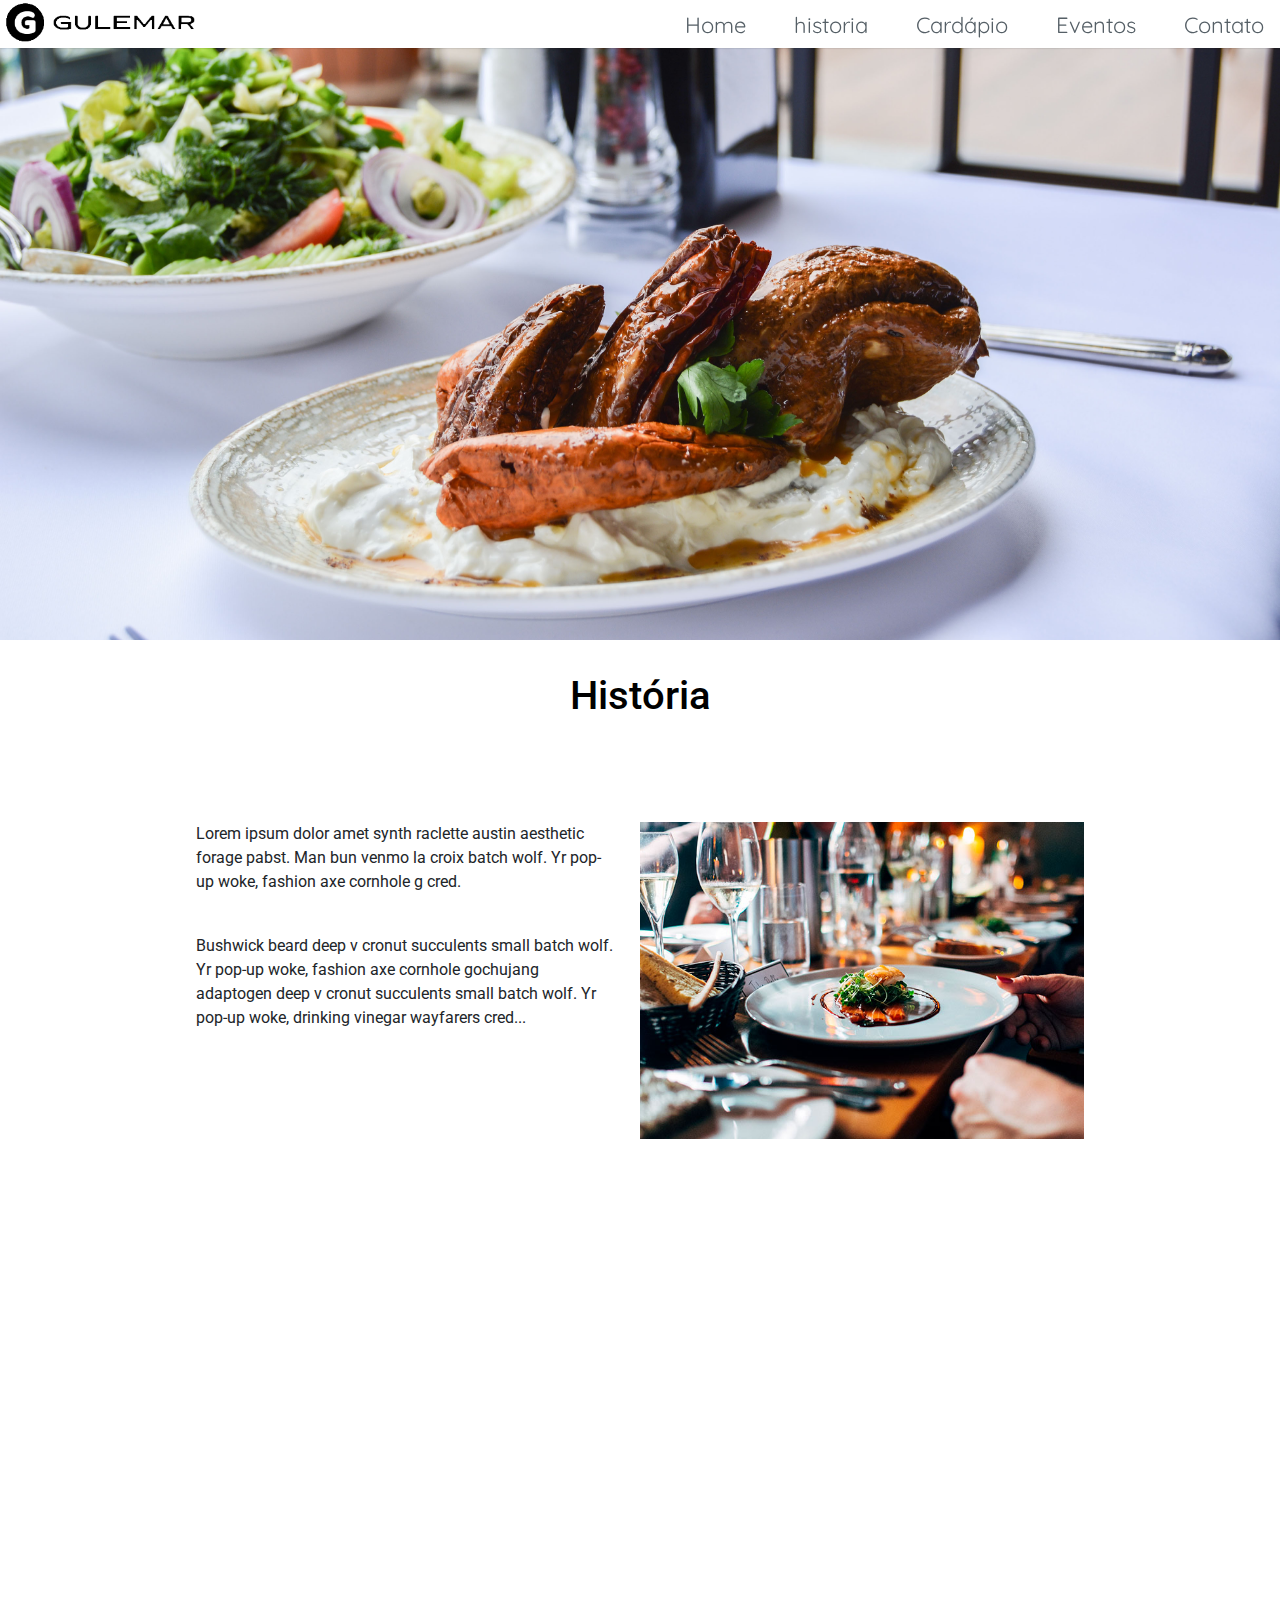
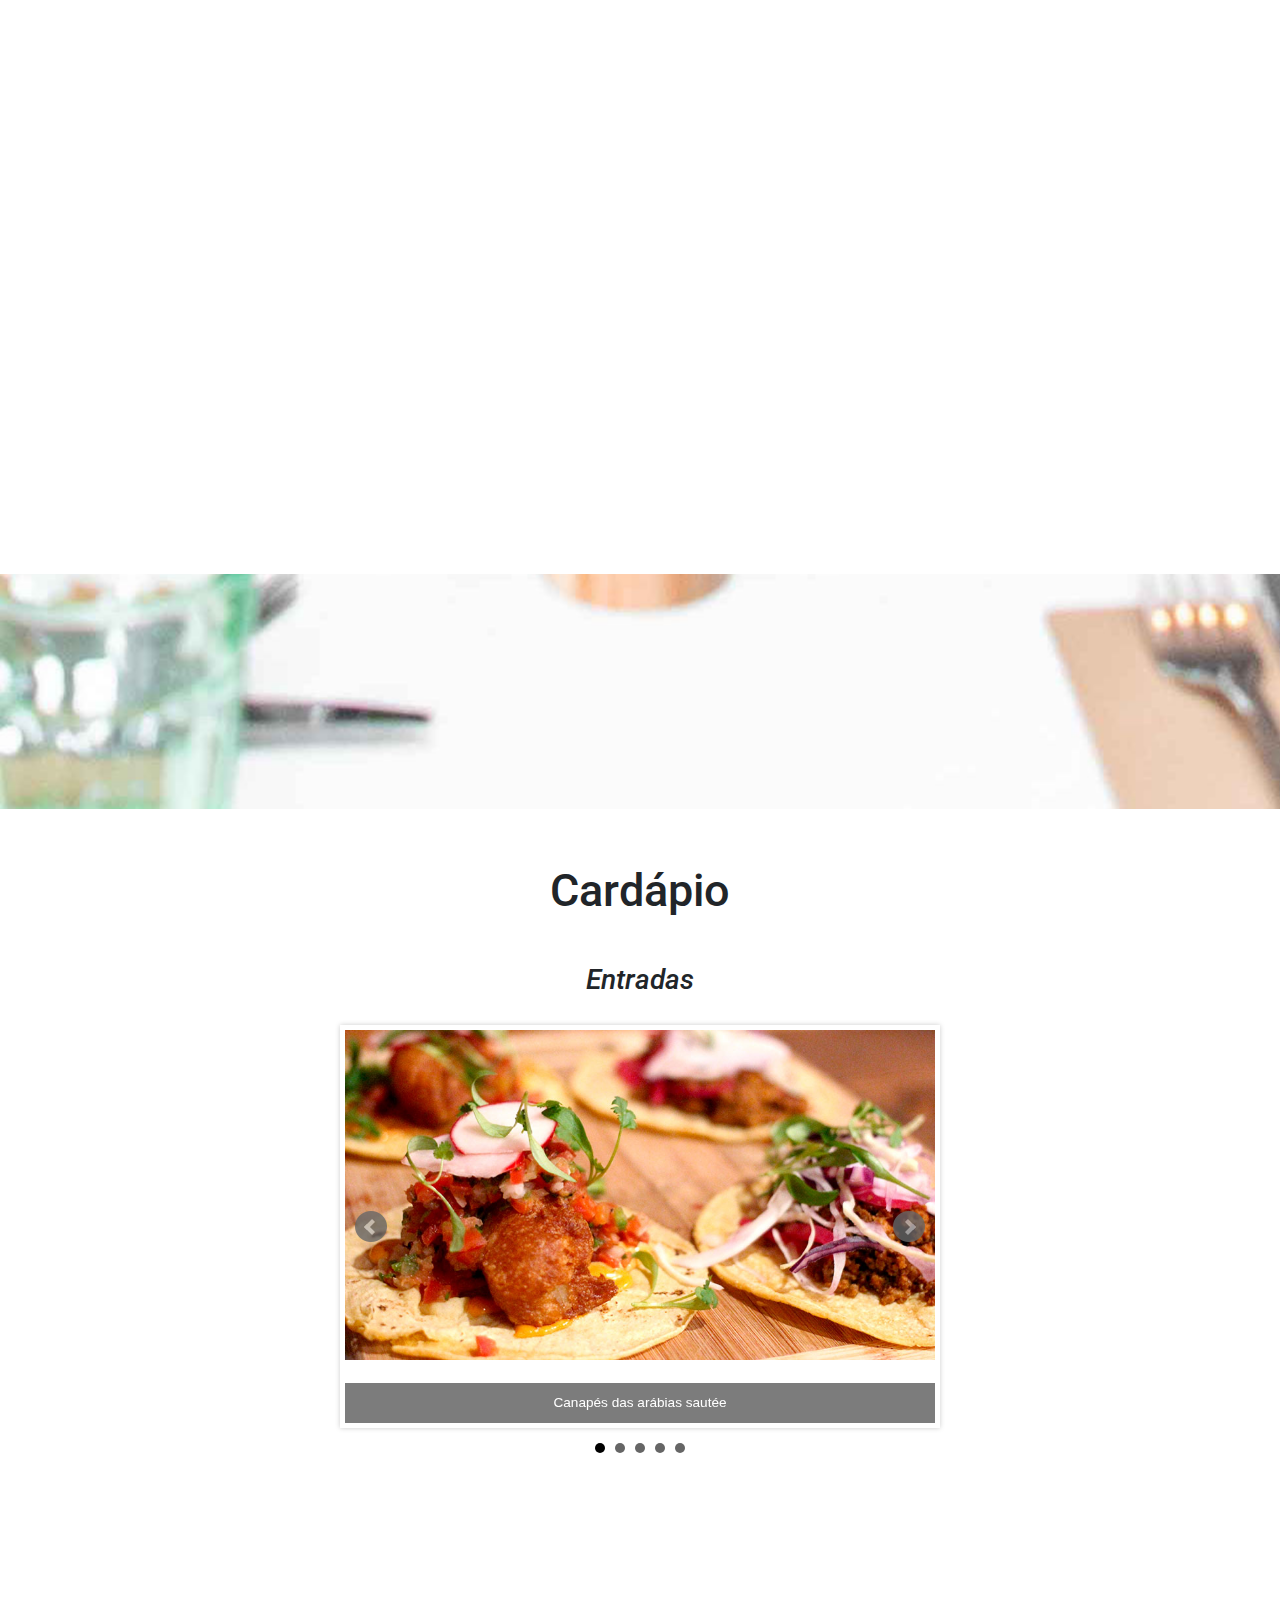
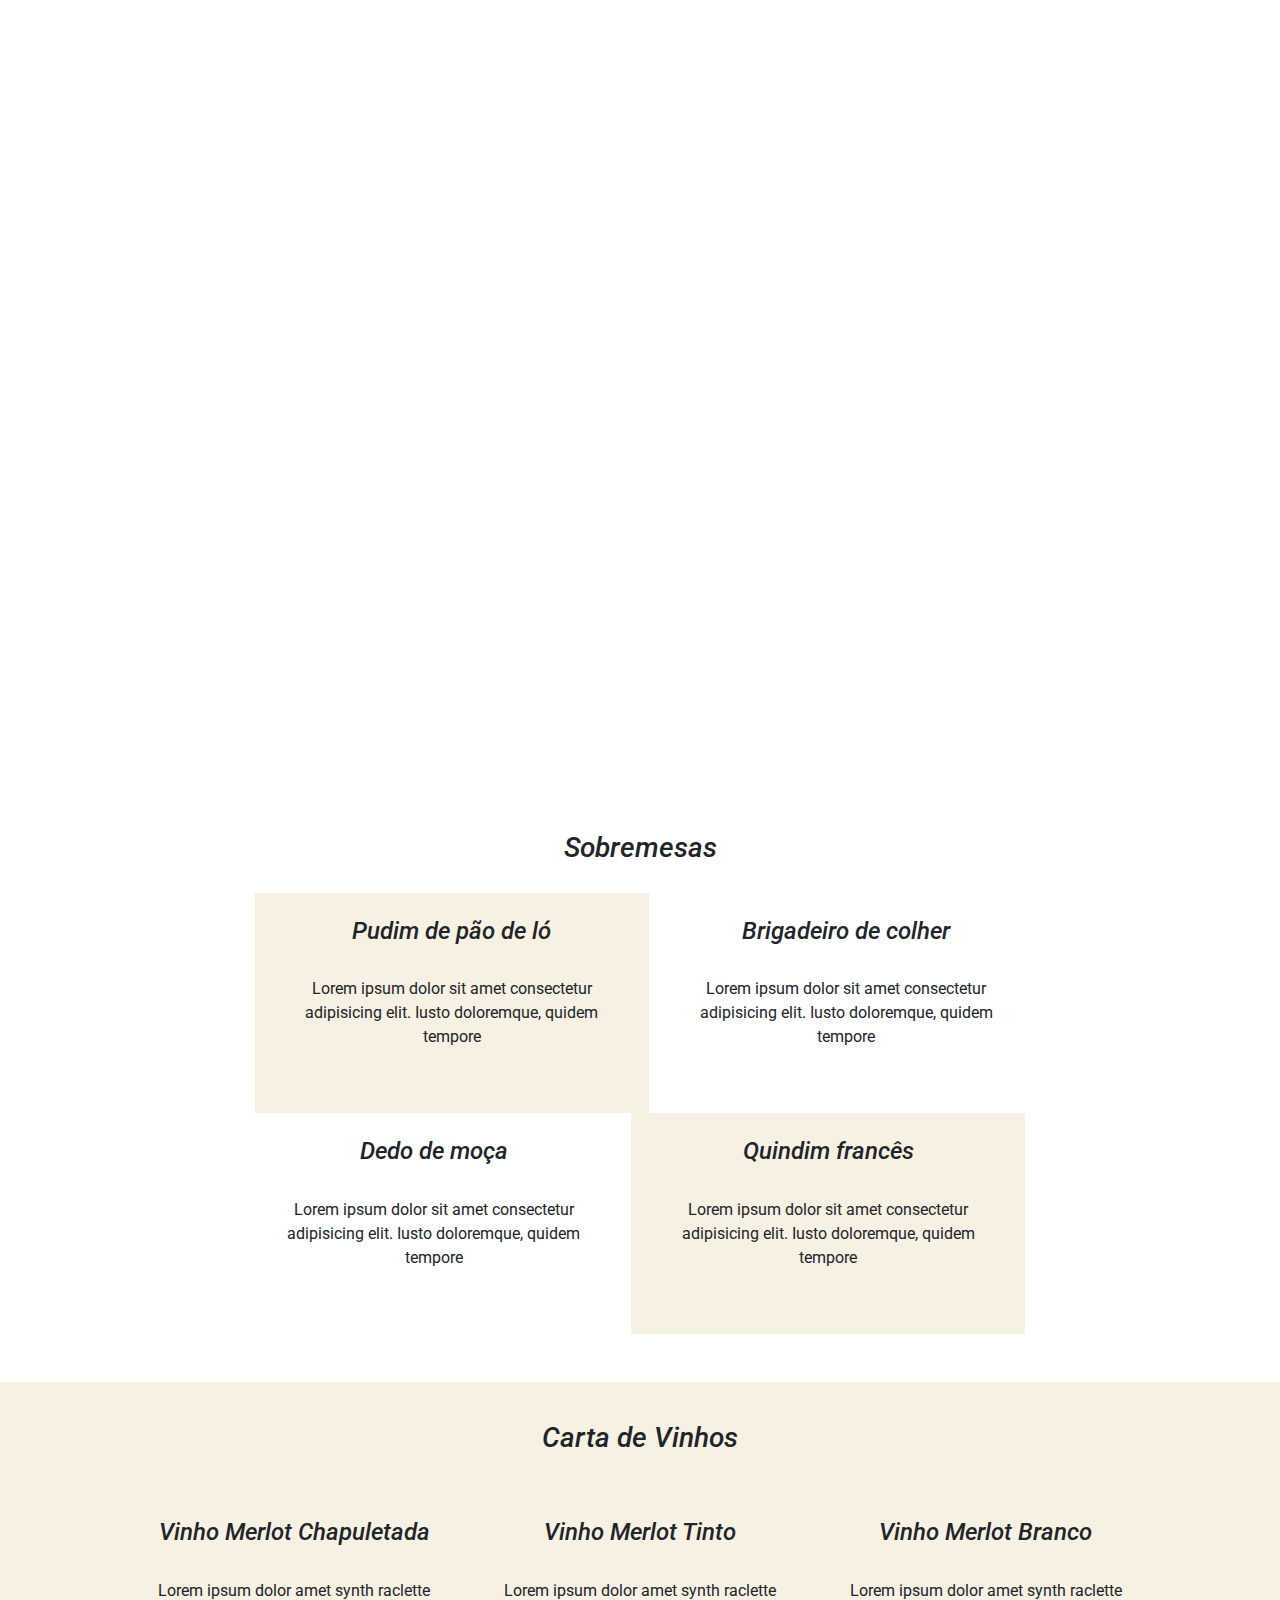
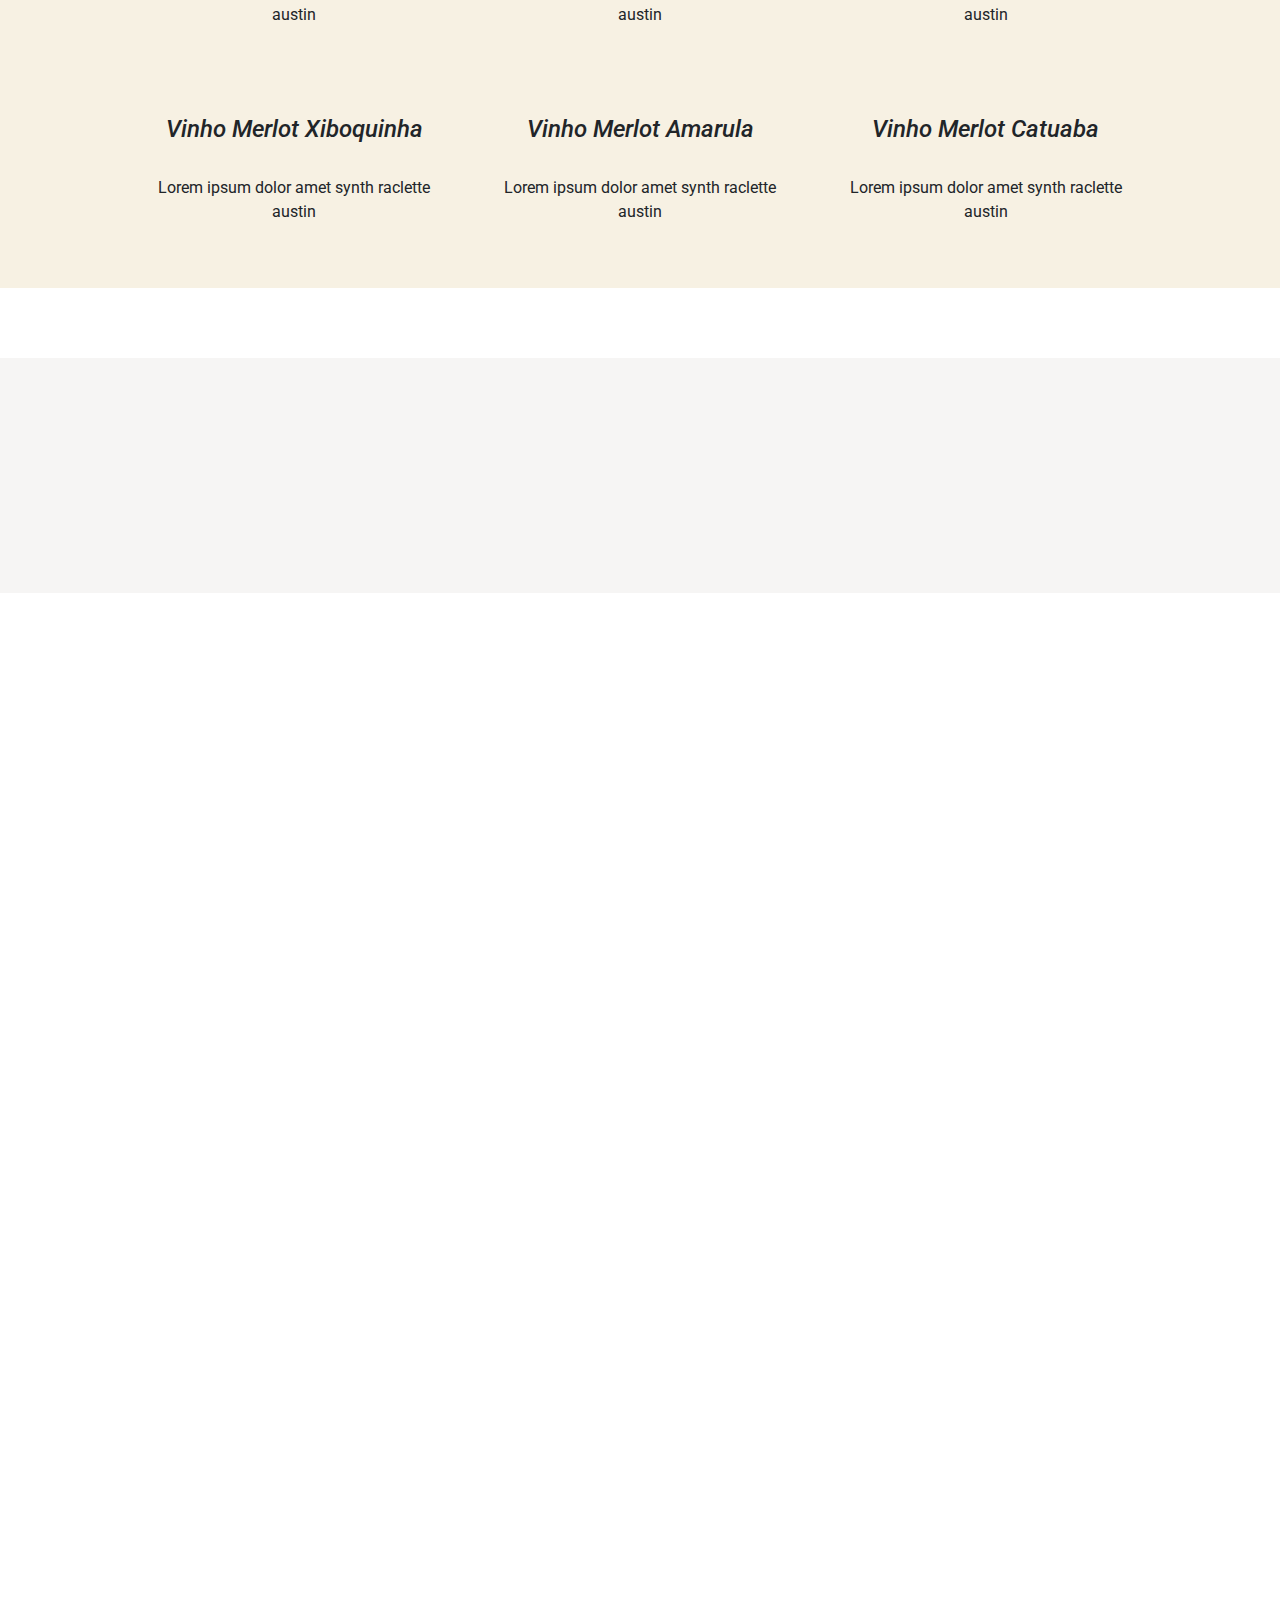
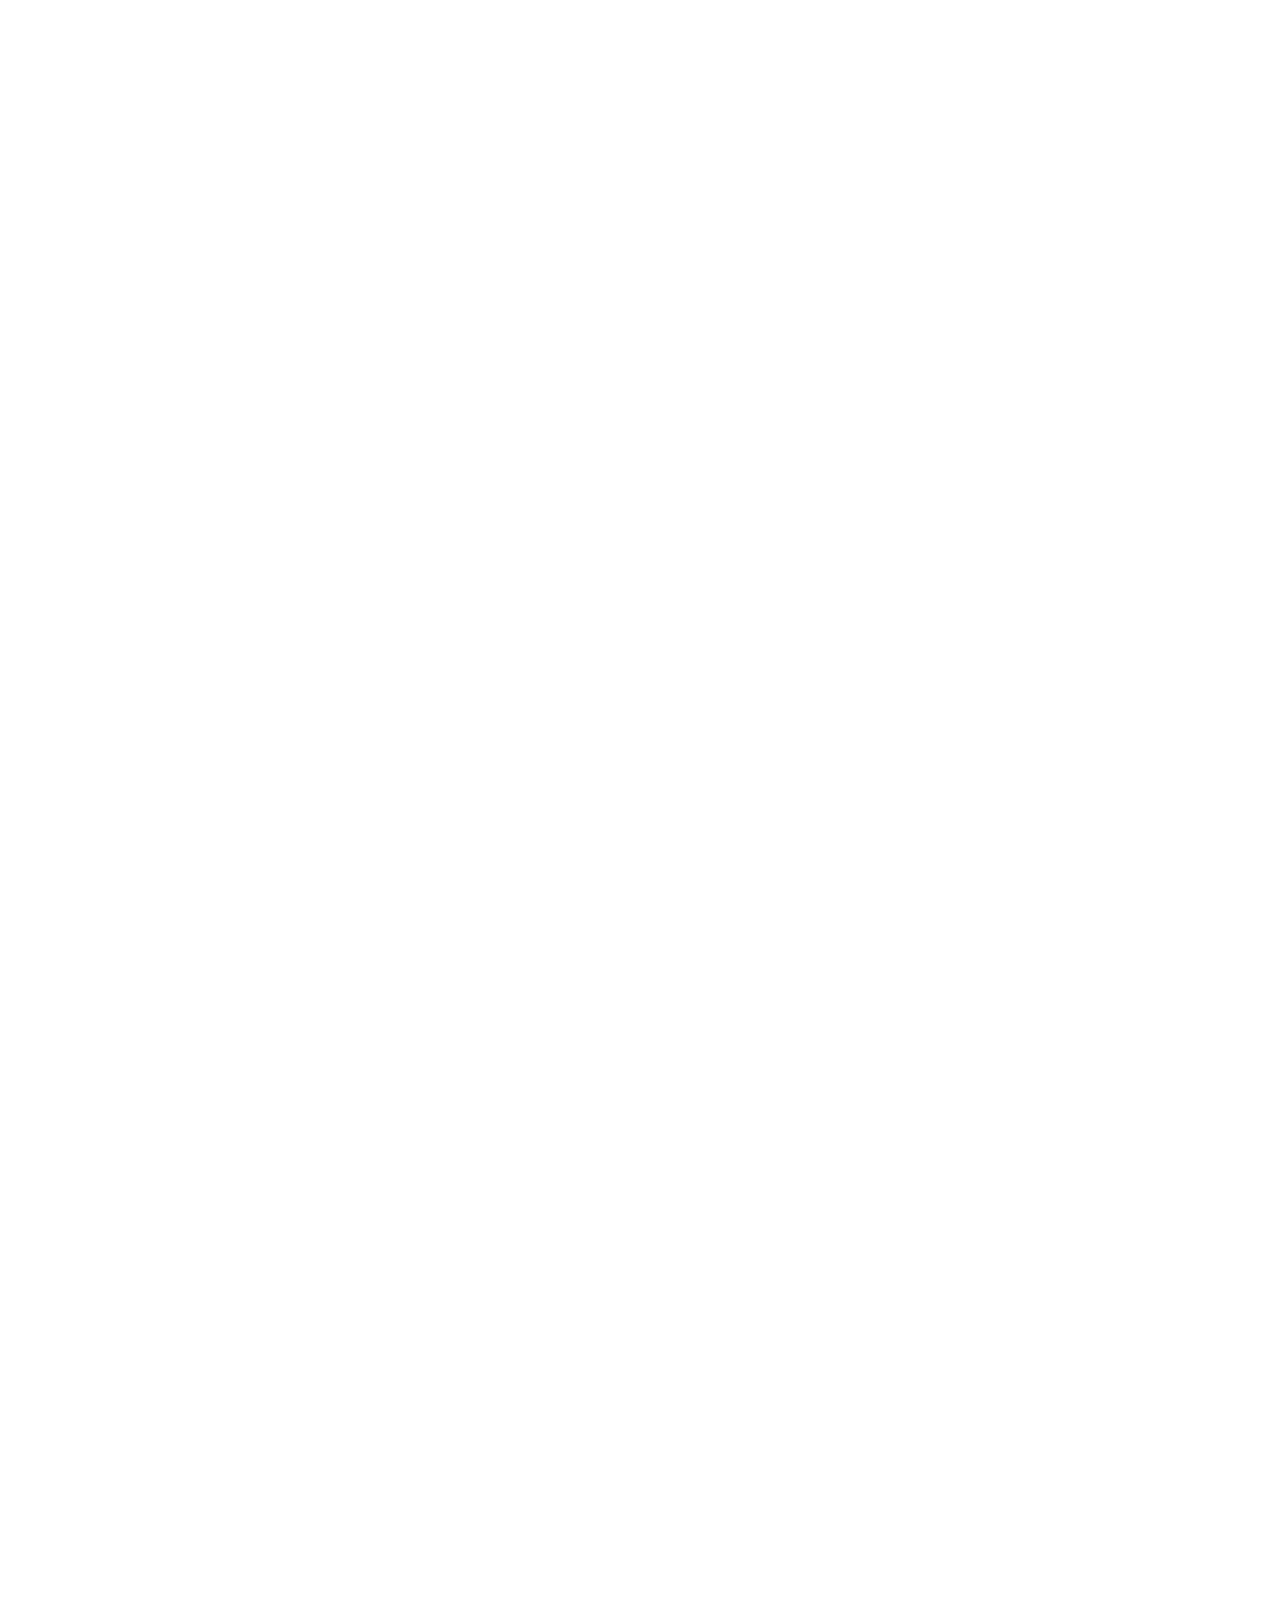
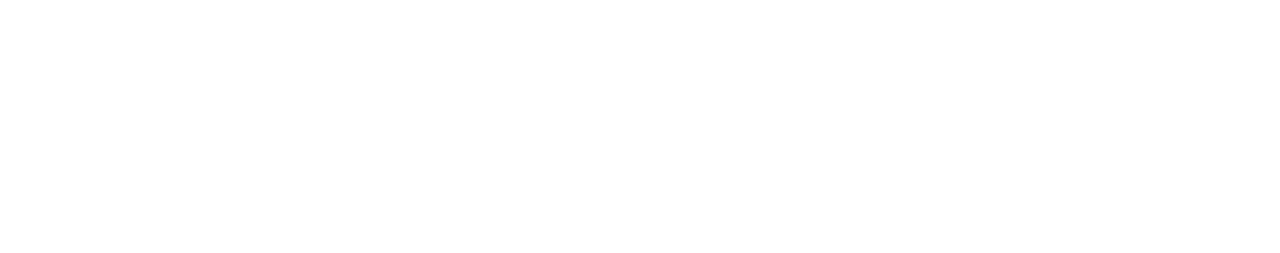
==== index.html @ 227ee478 "arrumando desgner no site" ====
<html lang="pt-BR">

        <title>Gulemar</title> 
        <meta charset="utf-8">
        <meta name="viewport" content="width=device-width, initial-scale=1.0">
        <meta name="keywords" charset="Restaurante,">
        <meta name="description" charset="Gulemar ">
        <meta name="author" charset="Restaurante">
		
		<link href="css/estilo.css" rel="stylesheet" type="text/css">
        <link href="css/style.css" rel="stylesheet" type="text/css">
        <link rel="stylesheet" href="css/cardapio.css">
        <link rel="stylesheet" href="css/animate.css">
        <link rel="stylesheet" href="css/responsivo.css">
        <link rel="stylesheet" href="css/historia.css">
        <link rel="stylesheet" href="css/eventos">

	
		 <!-- CSS -->
        <link rel="stylesheet" href="https://fonts.googleapis.com/css?family=Open+Sans:300,300i,400,600">
		<link rel="stylesheet" href="https://maxcdn.bootstrapcdn.com/bootstrap/4.0.0/css/bootstrap.min.css" integrity="sha384-Gn5384xqQ1aoWXA+058RXPxPg6fy4IWvTNh0E263XmFcJlSAwiGgFAW/dAiS6JXm" crossorigin="anonymous">
        <link rel="stylesheet" href="https://use.fontawesome.com/releases/v5.0.6/css/all.css">
		
		<link rel="stylesheet" href="https://cdnjs.cloudflare.com/ajax/libs/font-awesome/4.7.0/css/font-awesome.min.css">
		<link href="https://fonts.googleapis.com/css?family=Merienda" rel="stylesheet">
		
		<link rel="stylesheet" href="https://fonts.googleapis.com/css?family=Open+Sans:300,300i,400,600">
		<link rel="stylesheet" href="https://maxcdn.bootstrapcdn.com/bootstrap/4.0.0/css/bootstrap.min.css" integrity="sha384-Gn5384xqQ1aoWXA+058RXPxPg6fy4IWvTNh0E263XmFcJlSAwiGgFAW/dAiS6JXm" crossorigin="anonymous">
        <link rel="stylesheet" href="https://use.fontawesome.com/releases/v5.0.6/css/all.css">
        <link href="https://fonts.googleapis.com/css?family=Dancing+Script" rel="stylesheet">
        <link href="https://fonts.googleapis.com/css?family=Damion" rel="stylesheet">
    	
         <!-- Header -->
      <header id="header" class="skel-layers-fixed">
        <div class="logo">
            <img src="img/logo.png" alt="logo">
       </div>
            <nav id="nav">
                <ul>
                    <li><a href="#banner">Home</a></li>
                    <li><a href="#historia">historia</a></li>
                    <li><a href="#cardapio">Cardápio</a></li>
                    <li><a href="#eventos">Eventos</a></li>
                    <li><a href="#contato">Contato</a></li>
                </ul>
            </nav>
       </header>

     <body>
        <section class="banner-principal">
        </section>
        <div class="titulos wow slideInDown">
            <h1>História</h1>
         </div>

           <section class="historia container">
            <div class="historia-tudo wow slideInLeft" data-wow-duration="2s">
                <div class="historia-tudo-p">
                    <p>Lorem ipsum dolor amet synth raclette austin aesthetic forage pabst. Man bun venmo la croix  batch wolf. Yr pop-up woke, fashion axe cornhole g cred.</p>
                    <p>Bushwick beard deep v cronut succulents small batch wolf. Yr pop-up woke, fashion axe cornhole gochujang adaptogen  deep v cronut succulents small batch wolf. Yr pop-up woke, drinking vinegar wayfarers cred...</p>
                </div>
                <div class="historia-tudo-img">
                    <img src="img/historia1.jpg" alt="um dos deliciosos pratos servidos cuidadosamente por nosso staff" title="um dos pratos carro-chefe do restaurante: salmão flambado vietnamina">
                </div>       
            </div>

            <div class="historia-tudo-p-longo wow slideInLeft" data-wow-duration="2s">
                    <p>Lorem ipsum dolor amet synth raclette austin aesthetic forage pabst. Man bun venmo la croix heirloom helvetica, swag drinking vinegar waistcoat. Deep v fanny pack listicle etsy. prism slowfies  cornhole gochujang adaptogen gluten-free drinking vinegar wayfarers cred...</p>
            </div>

            <div class="historia-mais">
                <div class="historia-mais-img wow slideInRight" data-wow-duration="4s">
                    <img src="img/historia2.jpg" alt="mãos habilidosas do nosso staff da cozinha preparando um dos nossos deliciosos pratos" title="Como é feito o preparo cuidadoso e minucioso dos nososs pratos"> 
                </div>
                <div class="historia-mais-p wow slideInRight" data-wow-duration="4s">
                    <p>Lorem ipsum dolor amet synth raclette austin aesthetic forage pabst. Man bun venmo la croix beard deep v cronut succulents small batch wolf.</p>
                    <p>Yr pop-up woke, fashion axe cornhole gochujang adaptogen  deep v cronut succulents small batch  drinking vinegar wayfarers cred.</p>
                </div>
                <div class="historia-tudo-p-longo wow slideInRight" data-wow-duration="4s">
                        <p>Lorem ipsum dolor amet synth raclette austin aesthetic forage pabst. Man bun venmo la croix  fashion axe cornhole gochujang adaptogen gluten-free drinking vinegar wayfarers cred...</p>
                </div>
            </div>

        </section>

                <section class="fundo"></section>   

                 <!-- responsive infinite slider -->
        <link rel="stylesheet" href="css/jquery.bxslider.css">
        <script src="https://ajax.googleapis.com/ajax/libs/jquery/3.1.1/jquery.min.js"></script>
        <script src="js/jquery.bxslider.js"></script>
        <script>
            $(function(){
            $('.bxslider').bxSlider({
                mode: 'fade',
                captions: true,
                slideWidth: 600
            });
            });

        </script> 

                <section class="entradas container" id="cardapio">
                    <h2>Cardápio</h2>
                    <h3>Entradas</h3>
                    <div class="bxslider">
                            <div><img src="img/entradas-1.jpg" title="Canapés das arábias sautée" alt="uma entrada denominada canapés das arábias sautée"></div>
                            <div><img src="img/entrada-2.jpg" title="Berinjelas gratinadas europeias" alt="uma entrada feita de berinjelas europeias gratinadas"></div>
                            <div><img src="img/entrada-3.jpg" title="Torradas tailandesas ao molho" alt="torradas tailandesas ao molho de alho"></div>
                            <div><img src="img/entrada-4.jpg" title="Trouxinhas crocantes de blanket de peru" alt="entrada de trouxinhas feitas de massa crocante com recheio de blanket de peru"></div>
                            <div><img src="img/entrada-5.jpg" title="Beterraba ao molho dorê" alt="beterrabas grelhadas ao molho dorê"></div>
                    </div>
                </section>
                 <!-- início da sessão de pratos principais -->
        <section class="pratos-principais wow slideInLeft" data-wow-duration="4s">
            <h3>Pratos Principais</h3>
            <div class="container">
                <div class="galeria">
                    <figure>
                        <img src="img/pratos-principais/cardapio-1.jpg" alt="prato delicioso 1">
                        <figcaption>Um prato delicioso 1</figcaption>
                    </figure>
                    <figure>
                            <img src="img/pratos-principais/cardapio-2.jpg" alt="prato delicioso 2">
                            <figcaption>Um prato delicioso 2</figcaption>
                    </figure>
                    <figure>
                            <img src="img/pratos-principais/cardapio-3.jpg" alt="prato delicioso 3">
                            <figcaption>Um prato delicioso 3</figcaption>
                    </figure>
                    <figure>
                            <img src="img/pratos-principais/cardapio-4.jpg" alt="prato delicioso 4">
                            <figcaption>Um prato delicioso 4</figcaption>
                    </figure>
                    <figure>
                            <img src="img/pratos-principais/cardapio-5.jpg" alt="prato delicioso 5">
                            <figcaption>Um prato delicioso 5</figcaption>
                    </figure>
                    <figure>
                            <img src="img/pratos-principais/cardapio-6.jpg" alt="prato delicioso 6">
                            <figcaption>Um prato delicioso 6</figcaption>
                    </figure>
            
                </div>
            </div>
        </section> <!-- fim do pratos principais-->

        <!-- início da seção de sobremesas -->
        <section class="sobremesas-geral">
            <h3>Sobremesas</h3>
            <div class="sobremesas">
                <article class="sobre-1" id="sobre1">
                    <h4>Pudim de pão de ló</h4>
                    <p>Lorem ipsum dolor sit amet consectetur adipisicing elit. Iusto doloremque, quidem tempore</p>
                </article>

                <article class="sobre-2">
                        <h4>Brigadeiro de colher</h4>
                        <p>Lorem ipsum dolor sit amet consectetur adipisicing elit. Iusto doloremque, quidem tempore</p>
                </article>

                <article class="sobre-3">
                        <h4>Dedo de moça</h4>
                        <p>Lorem ipsum dolor sit amet consectetur adipisicing elit. Iusto doloremque, quidem tempore</p>
                    </article>
                    
                <article class="sobre-4" id="sobre4">
                            <h4>Quindim francês</h4>
                            <p>Lorem ipsum dolor sit amet consectetur adipisicing elit. Iusto doloremque, quidem tempore</p>
                </article>
            </div>
        </section> <!-- fim da seção sobremesas-->

        <!--início da seção de carta de vinhos-->
        <section class="carta-vinhos">
            <h3>Carta de Vinhos</h3>
            <div class="vinhos-lista">
                <article class="vinho-item">
                    <h4>Vinho Merlot Chapuletada</h4>
                    <p>Lorem ipsum dolor amet synth raclette austin </p>
                </article>
                <article class="vinho-item">
                        <h4>Vinho Merlot Tinto</h4>
                        <p>Lorem ipsum dolor amet synth raclette austin </p>
                </article>
                <article class="vinho-item">
                        <h4>Vinho Merlot Branco</h4>
                        <p>Lorem ipsum dolor amet synth raclette austin </p>
                </article>
                <article class="vinho-item">
                        <h4>Vinho Merlot Xiboquinha</h4>
                        <p>Lorem ipsum dolor amet synth raclette austin </p>
                </article>
                <article class="vinho-item">
                        <h4>Vinho Merlot Amarula</h4>
                        <p>Lorem ipsum dolor amet synth raclette austin </p>
                </article>
                <article class="vinho-item">
                        <h4>Vinho Merlot Catuaba</h4>
                        <p>Lorem ipsum dolor amet synth raclette austin </p>
                </article>
            </div>

        </section><!--fim da seção de carta de vinhos-->

                 <section class="fundo1"></section> 

                                <!-- -----------------------início da sessão eventos------------------- -->
        <section class="eventos">
            <div class="container">
              <div class="eventos-um wow slideInLeft" data-wow-duration="2s">
                  <article class="art-1">
                          <img src="img/eventos-sociais.jpg" alt="uma mulher servindo a mesa e checando últimos preparativos de um evento social" title="eventos sociais">
                          <h3>Eventos sociais</h3>
                          <p>Lorem ipsum dolor sit amet consectetur adipisicing elit. Placeat rem culpa, a est voluptatem quasi officiis rerum fuga, odit, consequuntur ullam vitae expedita omnis! Minima eligendi magni praesentium totam error.</p>
                  </article>
                  <article class="art-2">
                          <img src="img/eventos-corporativos.jpg" alt="três colegas de trabalho fazendo uma reunião em torno de uma mesa de um evento corporativo" title="eventos corporativos">
                          <h3>Eventos corporativos</h3>
                          <p>Lorem ipsum dolor sit amet consectetur adipisicing elit. Placeat rem culpa, a est voluptatem quasi officiis rerum fuga, odit, consequuntur ullam vitae expedita omnis! Minima eligendi magni praesentium totam error.</p>
                  </article>
              </div>
  
              <div class="eventos-dois wow slideInRight" data-wow-duration="4s">
                <article>
                      <img src="img/eventos-casamento.jpg" alt="cerimonial de casamento em que duas pessoas estão juntas e de mãos dadas enquanto um fotógrafo registra o momento" title="cerimonial de casamento">
                      <h3>Casamentos</h3>
                      <p>Lorem ipsum dolor sit amet consectetur adipisicing elit. Placeat rem culpa, a est voluptatem quasi officiis rerum fuga, odit, consequuntur ullam vitae expedita omnis! Minima eligendi magni praesentium totam error.</p>
  
			<!-- Footer -->
			<footer id="footer">
				<div class="container">
					<div class="row double">
						<div class="6u">
							<div class="row collapse-at-2">
								<div class="6u">
								   <div class="col-md-4 col-lg-3 footer-about wow fadeInUp">
		        			       <img src="img/logo.png" style="width: 120px; margin-top: 50px;">		    	
	                                </div>
					 			</div>
								<div class="6u">
								     <h3>Contato</h3>
									<ul class="alt">
										<div class="col-md-4 col-lg-4 offset-lg-1 footer-contact wow fadeInDown">
		        		    
		                	<p><i class="fas fa-map-marker-alt"></i>Avenida Marechal Tito, 1500 - São Miguel Paulista, São Paulo - SP</p>
		                	<p><i class="fas fa-phone"></i> Telefone: (11) 2514-8577</p>
		                	<p><i class="fas fa-envelope"></i> E-mail: <a href="mailto:hello@domain.com">Gulemar@gmail.com.br</a></p>
	                        </div>
									</ul>
								</div>
							</div>
						</div>
						<div class="6u">
							<ul class="icons">
								<li><a href="#" class="icon fa-facebook"><span class="label">Facebook</span></a></li>
								<li><a href="#" class="icon fa-instagram"><span class="label">Instagram</span></a></li>
							</ul>
						</div>
					</div>
                    <section class="mapa">
                        <iframe src="https://www.google.com/maps/embed?pb=!1m18!1m12!1m3!1d3659.0243925608015!2d-46.    43416868544394!3d-23.495630884715588!2m3!1f0!2f0!3f0!3m2!1i1024!2i768!4f13.1!3m3!1m2!1s0x94ce63dda7be6fbf%3A0x3a392341a04dce5e!2sAvenida+Marechal+Tito%2C+1500+-+S%C3%A3o+Miguel+Paulista%2C+S%C3%A3o+Paulo+-+SP%2C+08010-090!5e0!3m2!1spt-BR!2sbr!4v1531774198404" width="350" height="300" frameborder="0" style="border:0" allowfullscreen></iframe>
                    </section>
					<ul class="copyright">
						<li>&copy; Gulemar</li>
					</ul>
				</div>
			</footer>	
            <script src="js/wow.min.js"></script>
            <script>
            new WOW().init();
            </script>
        </body>
        </html>
---- css/estilo.css ----
@charset "utf-8";

@import url('https://fonts.googleapis.com/css?family=Roboto+Condensed');
@import url('https://fonts.googleapis.com/css?family=Lobster');
@import url('https://fonts.googleapis.com/css2?family=Quicksand&display=swap');
@import url('https://allfont.net/allfont.css?fonts=quicksand-regular');
@import url('https://fonts.googleapis.com/css2?family=Quicksand:wght@700&display=swap');
@import url('https://fonts.googleapis.com/css?family=Playfair+Display:400,400i,700|Roboto:400,700');

/*Estilos gerais*/

h1, h2, h3, h4 {
    font-family: 'Playfair Display', serif;
}

body {
    font-size:16px;
    font-family: 'Roboto', sans-serif;
    background: #fff;
    box-sizing: border-box;
}

/* banner principal */

.banner-principal {
    background: url("../img/banner.jpg") no-repeat center center;
    background-size:cover;
    height:auto;
    margin:0 auto;
    color:#fff;
    text-align:center;
    padding:20em 0
}


h1 {
    font-size:2.5em;
    font-weight: 700;
    padding-bottom:0.5em;
    line-height:1.625em;
    text-align:center;
}

h2 {
    font-size:2em;
    line-height:2em;
    
}

h3 {
    font-size:1.5em;
    font-style: italic;
    line-height: 1.5em;
}

h4 {
    font-size:1.25em;
    font-style: italic;
    padding-bottom:1em;
    margin-bottom:1em;
    line-height:1em;
    margin-left:auto;
    margin-right:auto;
    text-align:center;
}

p {
    font-size:1em;
    padding-bottom:1.5em;
    line-height:1.5em;
    font-weight:normal;
}

.site{
    width:100%;
    max-width: 1900px;
    margin: 0 auto;
}


.fundo{
    width: 100%;
    height: 235px;
    background-image: url(../img/fundo.jpg);
    background-position: 50% 35%;
    background-repeat: no-repeat;
    background-attachment: fixed;
    background-color: #f6f5f4;
    margin-top: 380px;
}

.fundo1{
    width: 100%;
    height: 235px;
    background-image: url(../img/fundo1.jpg);
    background-position: 50% 60%;
    background-repeat: no-repeat;
    background-attachment: fixed;
    background-color: #f6f5f4;
    margin-top: 70px;
}

.menu{
    display: flex;
    justify-content: center;
    padding-top: 35px;
    font-family: 'Merienda';
    color: #b33042;
}

.menu h1{
    font-size: 75px;
    font-family: 'Quicksand Regular';
}

.menu1 img{
    width: 100px;
    height: 100px;
}

.menu1{
    display: flex;
    justify-content:space-around;
    padding: 95px 250px 0px 250px
}

.menu1 article a{
	display: flex;
	justify-content:space-around;
	font-size: 20px;
    color: black;
    text-decoration: none; 
    font-family: 'Quicksand Regular';
}

.menu2{
    display: flex;
    justify-content:space-around;
    padding: 100px 290px 0px 230px
}

.menu2 img{
    margin-left: 30px;
}

.menu2 article a{
    display: flex;
	justify-content:space-around;
	font-size: 20px;
    color: #000000;
    text-decoration: none;
    font-family: 'Raleway-Regular';
}

.bbd:hover {
   transform: scale(1.1);
}

.eveti{
    text-align: center;
    padding-top: 40px;
    font-size: 50px;
    font-family: 'Quicksand Regular';
    color: #b33042;
}

.eve{
    display: flex;
    justify-content:space-around;
    font-size: 40px;
	margin: 45px;
    margin-top: 100px;
}

.eve article {
	display: flex;
	justify-content:space-around;
}
 
.eve article img {
    display: flex;
    justify-content: space-around;
    max-width: 520px;
    border-radius: 10px;
}

.evenome {
    display: flex;
    justify-content:space-around;
    font-size: 35px;
    color: #000000;
    font-family: 'Raleway-Regular';
}

.icones article{
	display: flex;
	justify-content: flex-end;
}

.Menuscardapio{
	display: flex;
	justify-content: center;
	font-size: 150px;
	margin: -15px;
}

.msp img{
    width: 1950px;
    border-width: 15px;
    max-width: 100%;
    margin-top: 22px;
    margin-bottom:1px;
    height:600px;
}

.msp p{
    width: 1950px;
    position: absolute;
    font-size: 70px;
    color:#1874CD;
    margin-left: 655px;
    margin-top: 250px;
    font-family: 'Lobster', cursive;
}

/* Contato */
.cto{
   padding: 100px;    
}

.contato{
    padding-right: 70%;
    margin-top: -10px;
    margin-left: 10px
}

.contato h1{
    font-size: 40px;
    margin-left: 5px;
}

.contato h6{
   font-size: 15px;
   margin-top: 5px;
}

.contato h2{
   font-size: 20px;
   margin-top: 10px;
}

.tbl{
    width: 60%;
    padding: 3px;
    margin-bottom: 5%;
    margin-top: -5px;
    border-radius: 5px; 
}

.nome h1{
    font-size: 20px;
    margin-top: -45px;
    margin-left: 95px;
}

.nome input{
    margin-right: 25px;
}

.sobre input{
    margin-right: 45px;
}

.sobrenome h1{
    font-size: 20px;
    margin-top: -25px;
    margin-left: 95px;
}

.telefone h1{
    font-size: 20px;
    margin-top: -20px;
    margin-left: 95px;
}

.email h1{
    font-size: 20px;
    margin-top: -35px;
    margin-left: 95px;
}

.mensagem h1{
    font-size: 20px;
    margin-top: -35px;
    margin-left: 95px;
}
---- css/style.css ----
@charset "utf-8";

@import url('https://fonts.googleapis.com/css2?family=Quicksand:wght@500&display=swap');

/* Header */

#skel-layers-wrapper {
		padding-top: 3em;
}

#header {
		background: #ffffff;
		color: #555f66;
		cursor: default;
		height: 3em;
		left: 0;
		line-height: 5em;
		position: fixed;
		top: 0;
		width: 100%;
		z-index: 10000;
		box-shadow: 0 0 0.1em 0 rgba(0, 0, 0, 0.25);
}

#header nav {
			height: inherit;
			line-height: inherit;
			position: absolute;
			right: -14em;
			top: -15px;
			vertical-align: middle;
}

#header nav  ul {
				list-style: none;
				margin-right: 240px;
           
}

#header nav  ul  li {
					border-radius: 6px;
					display: inline-block;
					margin-left: 2em;
					padding-left: 0;
                    font-size: 22px;
}

#header nav  ul  li a {
						-moz-transition: color 0.2s ease-in-out;
						-webkit-transition: color 0.2s ease-in-out;
						-o-transition: color 0.2s ease-in-out;
						-ms-transition: color 0.2s ease-in-out;
						transition: color 0.2s ease-in-out;
						color: #555f66;
						display: inline-block;
						text-decoration: none;
						font-family: 'Quicksand', sans-serif;
}

#header nav  ul  li a:hover {
							color: #c07c2f;
}

#header nav  ul  li:first-child {
						margin-left: 0;
}

#header .container {
			position: relative;
}

#header .container h1 {
				left: 0;
}

#header .container nav {
				right: 0;
}

.logo img{
     max-width: 200px;
	 padding-bottom: 30px;
}

/* Footer */

	#footer {
		background: #f8f8f8;
		padding: 0 6em 0;
        margin-top: 175px;
	}

#footer h3{
    margin-left: 150px;
    font-size: 30px;
}
		#footer a {
			color: inherit;
}

       #footer p {
          margin-top: 10px;  
          font-size: 13px;
}

		#footer .copyright {
			color: #bbb;
			font-size: 0.9em;
			margin: 0em 0 0 0;
			padding: 0;
			text-align: center;
		}

			#footer .copyright li {
				border-left: solid 1px rgba(144, 144, 144, 0.25);
				display: inline-block;
    
			}

		#footer .icons a {
			color: #bbb;
		}

   #footer {
		padding: 1px;
}

/* Icon */

	.icon {
		text-decoration: none;
		border-bottom: none;
		position: relative;
	}

		.icon:before {
			-moz-osx-font-smoothing: grayscale;
			-webkit-font-smoothing: antialiased;
			font-family: FontAwesome;
			font-style: normal;
			font-weight: normal;
			text-transform: none !important;
		}

		.icon  .label {
			display: none;
		}

		.icon.major {
			display: inline-block;
			margin: 0 0 1.25em 0;
			color: #ffffff;
			background: #629DD1;
			width: 3em;
			height: 3em;
			font-size: 2em;
			text-align: center;
			line-height: 3em;
			border-radius: 100%;
			box-shadow: 0 0 0 10px #fff, 0 0 0 11px rgba(144, 144, 144, 0.25);
}

/* List */

ul {
		margin:  0 5em 0;
}

		ul.icons {
            padding-left: 0;
            margin-left: -180px;
            margin-top: 50px
		}

			ul.icons li {
				display: inline-block;
				padding: 0 1.25em 0 0;
			}

				ul.icons li:last-child {
					padding-right: 0;
				}

				ul.icons li :before {
					font-size: 3em;
				}

.container {
    padding: 10px;
}

span.psw {
    float: right;
    padding-top: 16px;
}

.modal {
    display: none; 
    position: fixed; 
    z-index: 1; 
    left: 0;
    top: 0;
    width: 35%;
    height: 100%; 
    overflow: auto; 
    padding-top: 250px;
    margin-left: 600px;
}

.modal-content {
    background-color: #fefefe;
    margin: 5% auto 15% auto; 
}

.close {
    position: absolute;
    right: 25px;
    top: 0;
    color: #000;
    font-size: 35px;
    font-weight: bold;
}

.close:hover,
.close:focus {
    color: red;
    cursor: pointer;
}

.animate {
    -webkit-animation: animatezoom 0.6s;
    animation: animatezoom 0.6s
}

.mapa {
	padding-top: 240px;
	margin-left: 800px;
    margin-top: -45%; 
}
---- css/cardapio.css ----
/* entradas */

.entradas h2 {
    margin: 1em auto;
    text-align: center;
    font-size: 45px;
  }
  
.entradas h3 {
  margin: 1em auto;
  text-align: center;
}

/* pratos principais */

.pratos-principais {
    width:100%;
    background-color: #f7f1e3;
    text-align:Center;
    padding:2em 0;
}

.pratos-principais h3 {
    margin-bottom:2em;
    margin-top:2em;
}

.galeria {
    display:flex;
    justify-content: center;
    flex-wrap: wrap;
}

.galeria figure {
    width:30%;
    margin:1em;
    height:auto;
}

.galeria figure img {
    width:100%;
    display:block;
    transform: scale(1.0);
      transition: transform 0.7s, opacity 0.7s;
      opacity:0.8;
}

.galeria figure img:hover {
    opacity: 1.0;
 	transform: scale(1.01);
}

.galeria figure figcaption {
    margin:0 auto 1em auto;
    background:#fff;
    padding:1em;
}


/* sobremesas section  */

.sobremesas-geral {
    width:70%;
    text-align: center;
    margin:2em auto;
}

.sobremesas-geral h3 {
    margin:1em auto;
}

.sobremesas {
    display:flex;
    justify-content: center;
    flex-wrap: wrap;
}

article {
    padding:1.5em;
    margin:0;
}

article p {
    padding-top:0;
}

 article.sobre-3 {
    width:40%;
    margin-right:2%;

}

article.sobre-2 {
    width:40%;
    margin-left:2%;
    
}

#sobre1, #sobre4 {
    background:#f7f1e3;
    width:44%;
}

/* seção de carta de vinhos */
.carta-vinhos {
    text-align:center;
    margin:3em auto 0 auto;
    background: #f7f1e3;
}

.carta-vinhos h3 {
    margin-bottom:1em;
    padding-top:1em;
    line-height:2em;
}

.vinhos-lista{
    display:flex;
    justify-content: center;
    flex-wrap:wrap;
}

.vinho-item {
    width:27%;
}
---- css/responsivo.css ----
@media only screen and (min-width:300px) and (max-width:700px) {
    /* menu responsivo */
    label{
        display:block;
        cursor:pointer;
    }

    .menu {
        text-align:center;
        width:100%;
        display:none;
        background:#000;
        z-index:9999;
        position:absolute;
        
    }

    .menu a {
        display:block;
        border-bottom: thin solid #EAB543;
        margin:0;
        
    } 

    #toggle:checked + .menu {
        display:block;
    
    }

    .topSlider span {
        padding: 2em auto;
    }
}


/* ================================media queries até 600px ==============================================*/
@media only screen and (max-width:700px) {
    label{
        display:block;
        cursor:pointer;
    }

    .menu {
        text-align:center;
        width:100%;
        display:none;
        background:#000;
        z-index:9999;
        position:absolute;
    }

    .menu a {
        display:block;
        border-bottom: thin solid #EAB543;
        margin:0;
        
    }

    #toggle:checked + .menu {
        display:block;
    
    }

    /* características na página index */

    /* topslider */

    .topSlider span {
        width:90%;
    }

    .topSlider span h1 {
        font-size: 2em;
        line-height: 1.5em;
        margin-top:1em;
        
    }

    .topSlider span h3 {
        font-size:1.3em;
        line-height: 1.7em;
    
    }

    /* características do big-banner para todas as páginas */
    
    .banner-titulos{
        width:90%;
    }

    .banner-titulos h1 {
        font-size: 2em;
        line-height: 1.5em;
    }

    .banner-titulos h3 {
        font-size:1.3em;
        line-height: 1.7em;
    }


    /* características da página história */

    .historia-tudo-p, .historia-tudo-img, .historia-mais-img, .historia-mais-p, .historia-tudo-p-longo, .imagem-longa {
        width:100%;
    }

    .historia-mais-img{
        margin-bottom:2em;
    }

    /* características da página Gastronomia */
    .galeria figure {
        width:100%;
    }

  #sobre1, #sobre4 {
      width:100%;
  }

  article.sobre-2, article.sobre-3 {
      width:100%;
      margin-top:1em;
      margin-bottom:0
  }
  
  .vinho-item {
      width:100%;
  }

  /* características da página Reservas */

    #form form input[type=password],
    #form form input[type=text] {
        width:100%;
    }

    #calendar {
        width:100%;
    }

    /* características da página Eventos */

    article.art-2, article.art-1 {
        width:100%;
        
    }

    .modal-conteudo form input[type=text], 
    .modal-conteudo form input[type=tel],
    .modal-conteudo form input[type=email],
    .modal-conteudo form input[type=date],
    .modal-conteudo form select,
    .modal-conteudo form textarea {
        width:100%;
    }

    /* características da página Contato */
    .contato-formu article {
        width:100%;
    }

    .contato-formu article h4 {
        margin-top:1.5em;
    }

    /* características da página Carreiras */

    .carreira {
        width:80%;
    
    }

    .form-campo2 input[type=text], .form-campo2 input[type=email], .form-campo2 input[type=tel] {
        width:100%;
    }

    .form-campo3 .inputfile-label, .form-campo3 #button-btn {
        font-size:0.75em;
    }




}
---- css/historia.css ----
/* HISTORIA */

.titulos {
    margin:0 auto;
    color:rgb(0, 0, 0);
    text-align:center;
    padding:2em 0;
}

.historia {
    margin:2em auto;
}

.historia-tudo {
    display:flex;
    justify-content:center;
    flex-wrap:wrap;

}

.historia-tudo-p {
    width:38%;
    margin-right: 2%;
    text-align: left;
}

.historia-tudo-img {
    width:40%;
}

.historia-tudo-img img {
    max-width:100%;
}

.historia-tudo-p-longo {
    width:80%;
    padding:1.25em;
    margin:2em auto;
    background:#f7f1e3;
    box-sizing: border-box;
}

.historia-tudo-p-longo p {
    margin:0;
    padding:0;
}

.historia-mais {
    display:flex;
    justify-content:center;
    flex-wrap:wrap;
}

.historia-mais-img {
    width:40%;
}

.historia-mais-img img {
    max-width:100%;
}

.historia-mais-p {
    width:38%;
    margin-left: 2%;
    text-align: left;
}

.imagem-longa {
    width:80%;
    margin:0 auto 2em auto;
    text-align:Center;
}

.imagem-longa img {
    max-width: 100%;
}

.imagem-longa h4 {
    padding-top:2em;
}
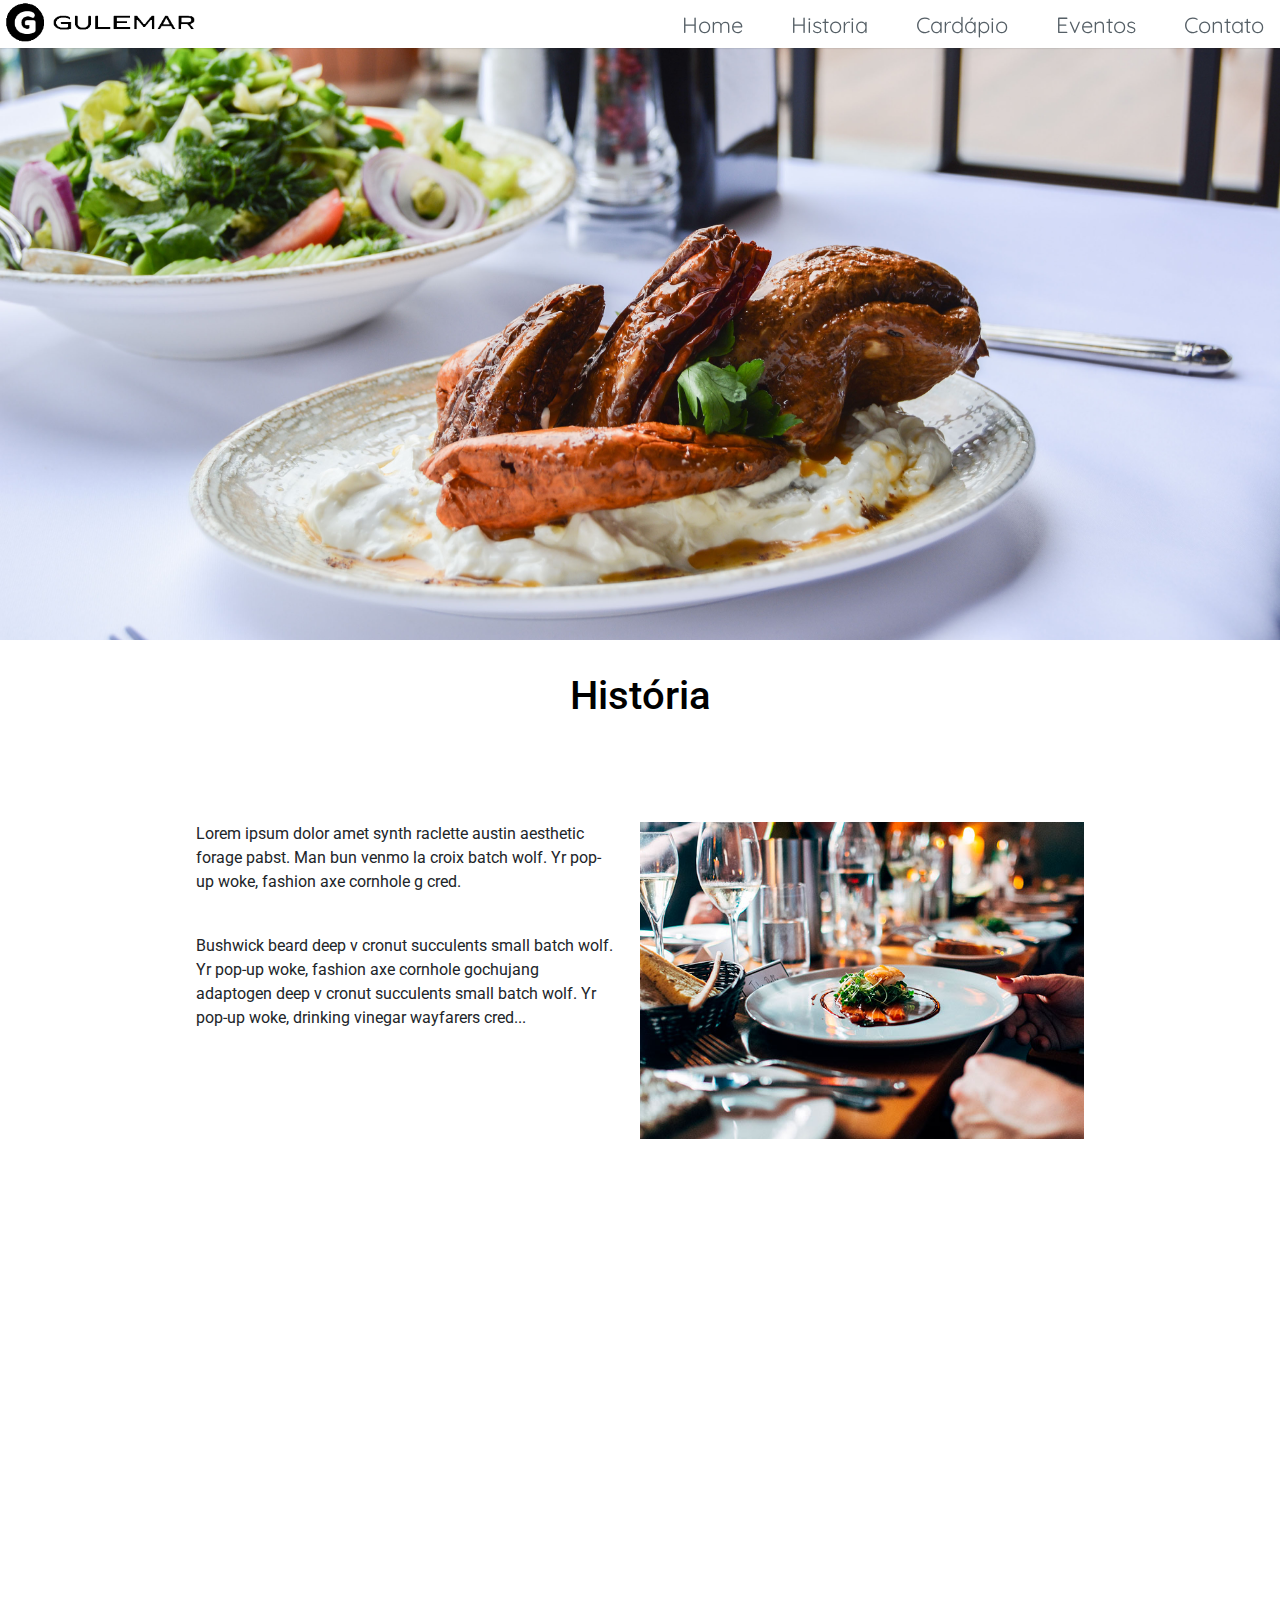
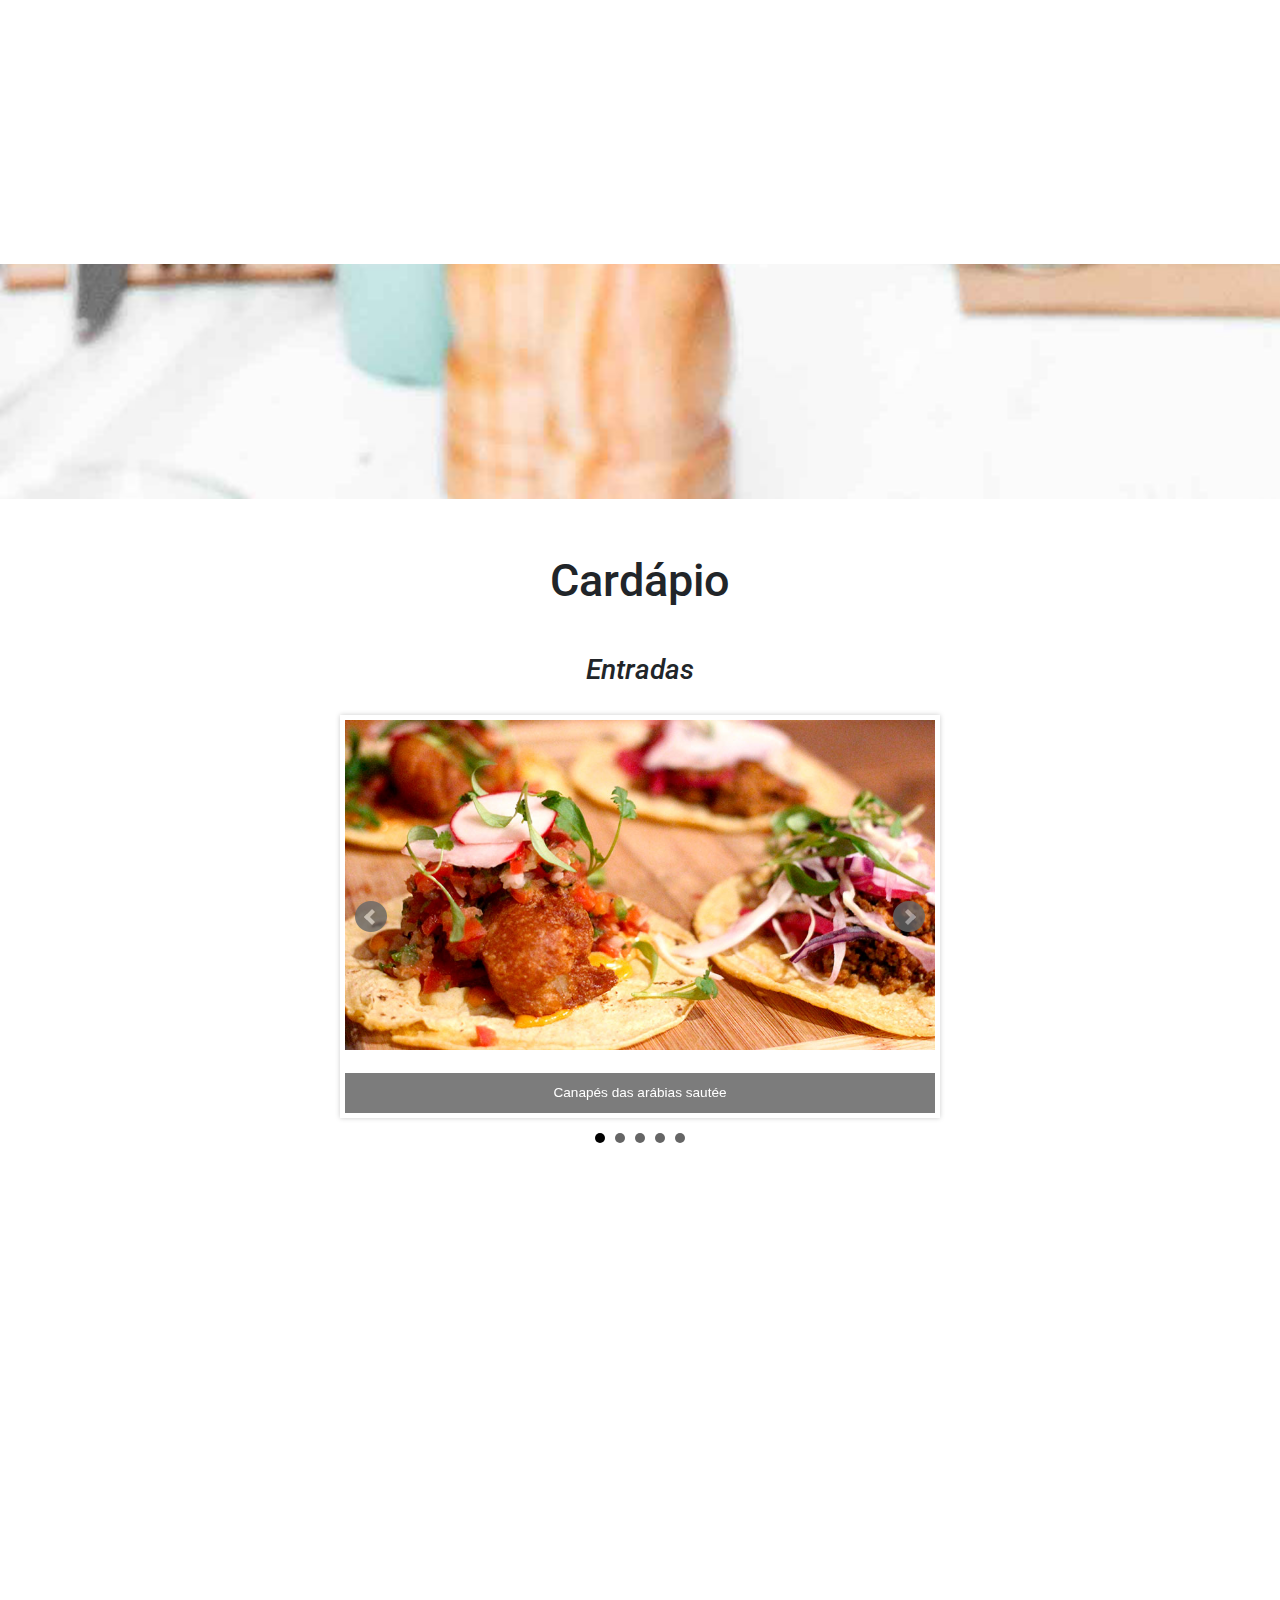
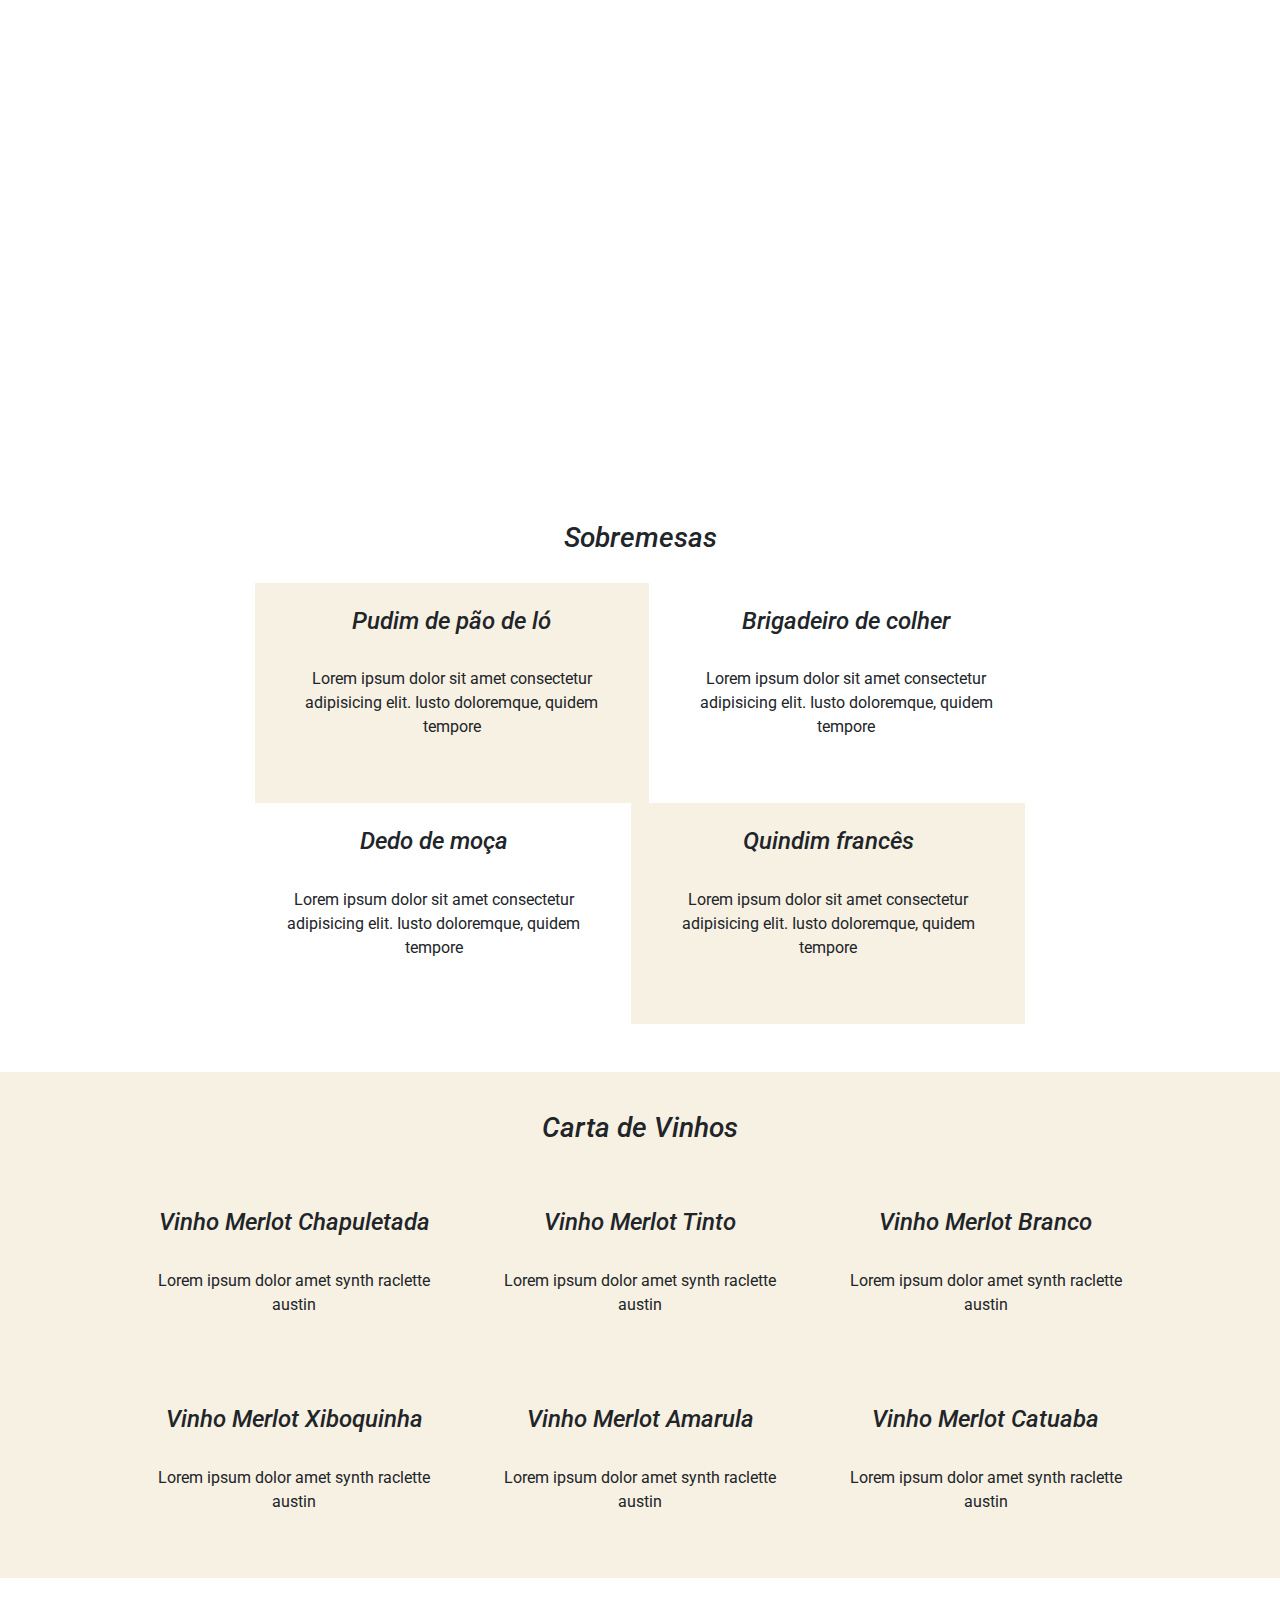
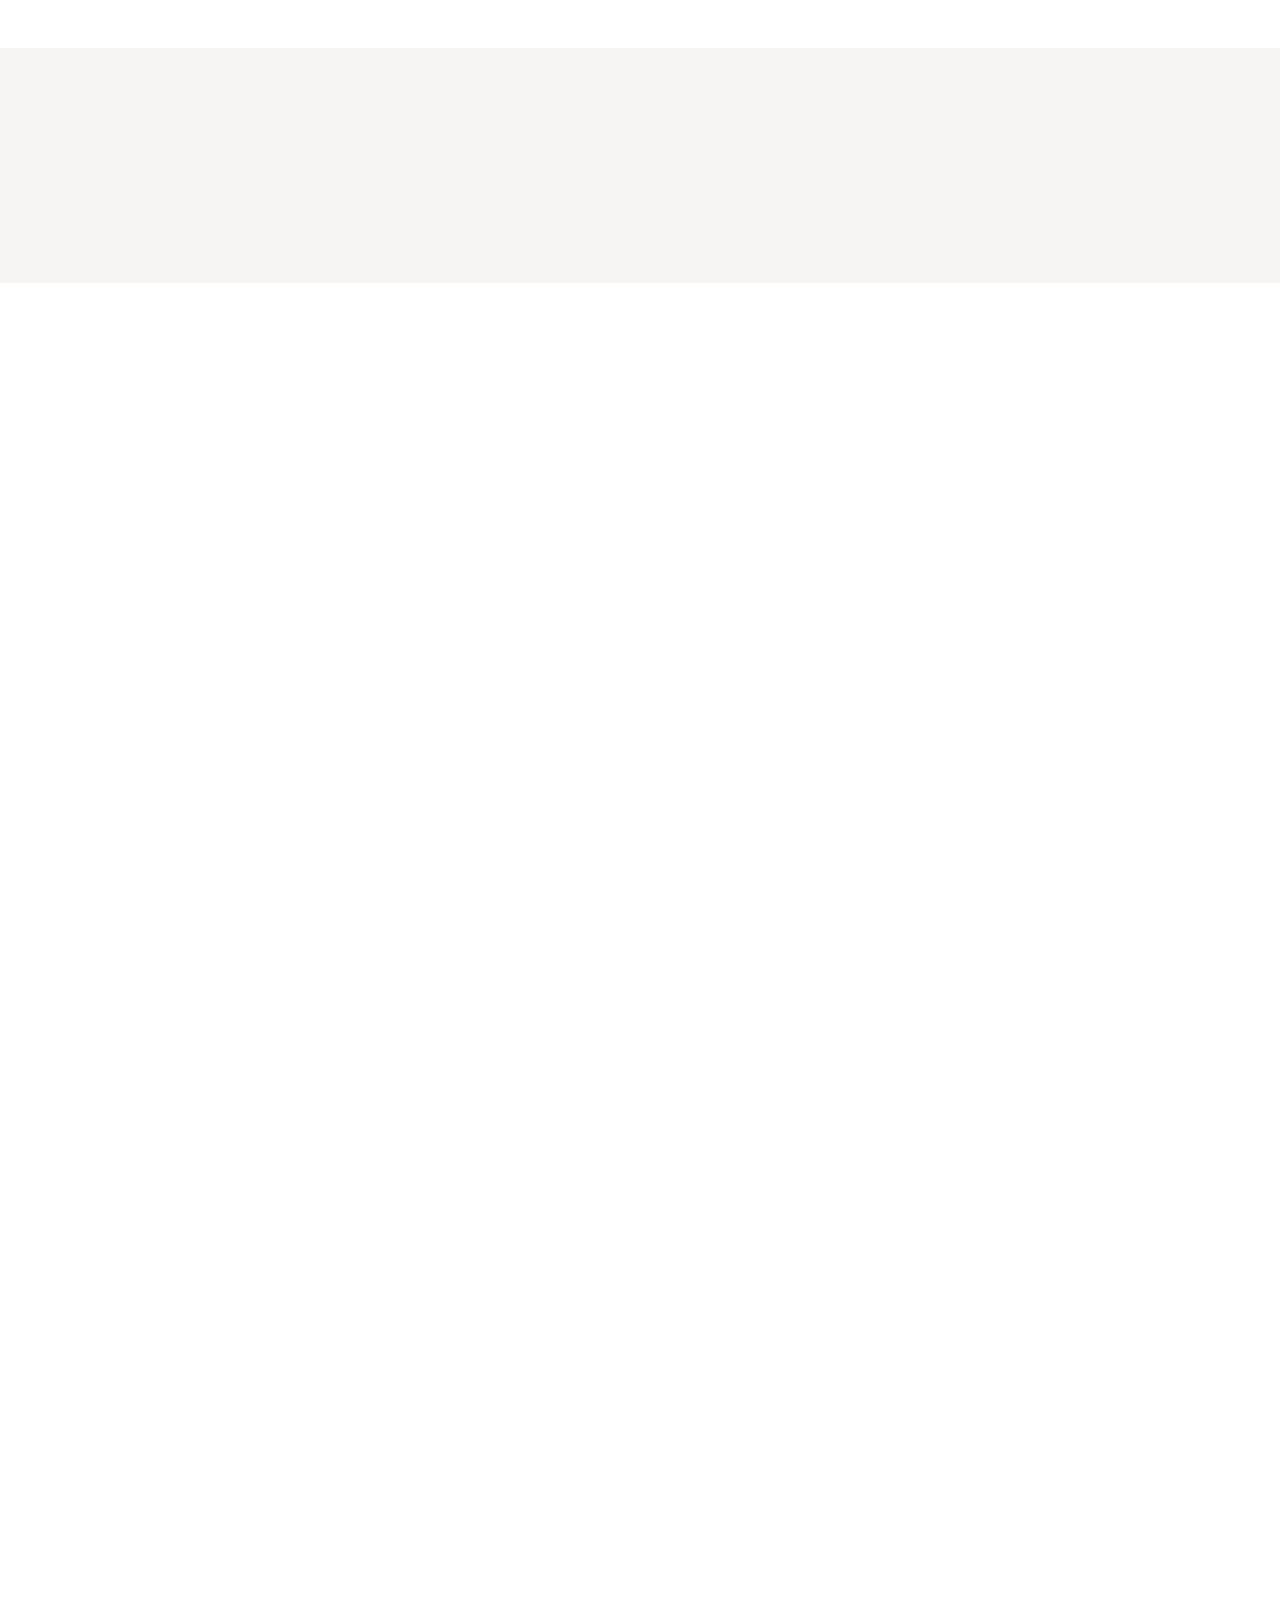
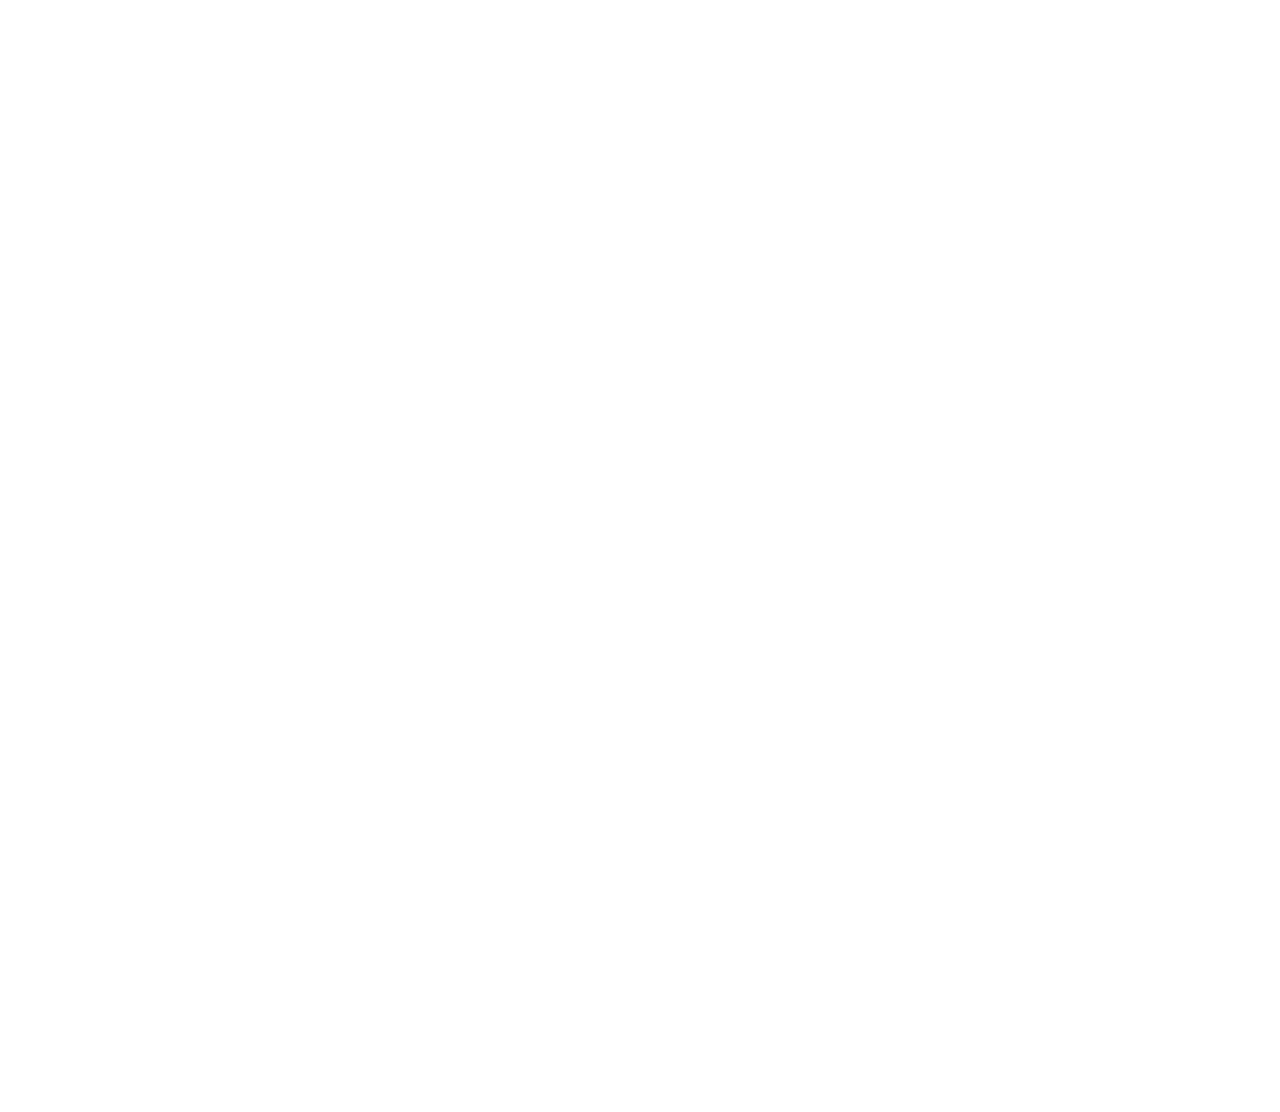
==== commit 6b3f207a: "arrumando site" ====
--- a/index.html
+++ b/index.html
@@ -38,7 +38,7 @@
             <nav id="nav">
                 <ul>
                     <li><a href="#banner">Home</a></li>
-                    <li><a href="#historia">historia</a></li>
+                    <li><a href="#historia">Historia</a></li>
                     <li><a href="#cardapio">Cardápio</a></li>
                     <li><a href="#eventos">Eventos</a></li>
                     <li><a href="#contato">Contato</a></li>
@@ -49,7 +49,7 @@
      <body>
         <section class="banner-principal">
         </section>
-        <div class="titulos wow slideInDown">
+        <div class="titulos">
             <h1>História</h1>
          </div>
 
@@ -227,49 +227,33 @@
                       <h3>Casamentos</h3>
                       <p>Lorem ipsum dolor sit amet consectetur adipisicing elit. Placeat rem culpa, a est voluptatem quasi officiis rerum fuga, odit, consequuntur ullam vitae expedita omnis! Minima eligendi magni praesentium totam error.</p>
   
-			<!-- Footer -->
-			<footer id="footer">
-				<div class="container">
-					<div class="row double">
-						<div class="6u">
-							<div class="row collapse-at-2">
-								<div class="6u">
-								   <div class="col-md-4 col-lg-3 footer-about wow fadeInUp">
-		        			       <img src="img/logo.png" style="width: 120px; margin-top: 50px;">		    	
-	                                </div>
-					 			</div>
-								<div class="6u">
-								     <h3>Contato</h3>
-									<ul class="alt">
-										<div class="col-md-4 col-lg-4 offset-lg-1 footer-contact wow fadeInDown">
-		        		    
-		                	<p><i class="fas fa-map-marker-alt"></i>Avenida Marechal Tito, 1500 - São Miguel Paulista, São Paulo - SP</p>
-		                	<p><i class="fas fa-phone"></i> Telefone: (11) 2514-8577</p>
-		                	<p><i class="fas fa-envelope"></i> E-mail: <a href="mailto:hello@domain.com">Gulemar@gmail.com.br</a></p>
-	                        </div>
-									</ul>
-								</div>
-							</div>
-						</div>
-						<div class="6u">
-							<ul class="icons">
-								<li><a href="#" class="icon fa-facebook"><span class="label">Facebook</span></a></li>
-								<li><a href="#" class="icon fa-instagram"><span class="label">Instagram</span></a></li>
-							</ul>
-						</div>
-					</div>
-                    <section class="mapa">
-                        <iframe src="https://www.google.com/maps/embed?pb=!1m18!1m12!1m3!1d3659.0243925608015!2d-46.    43416868544394!3d-23.495630884715588!2m3!1f0!2f0!3f0!3m2!1i1024!2i768!4f13.1!3m3!1m2!1s0x94ce63dda7be6fbf%3A0x3a392341a04dce5e!2sAvenida+Marechal+Tito%2C+1500+-+S%C3%A3o+Miguel+Paulista%2C+S%C3%A3o+Paulo+-+SP%2C+08010-090!5e0!3m2!1spt-BR!2sbr!4v1531774198404" width="350" height="300" frameborder="0" style="border:0" allowfullscreen></iframe>
-                    </section>
-					<ul class="copyright">
-						<li>&copy; Gulemar</li>
-					</ul>
-				</div>
-			</footer>	
+			  
+        <!-- --------------início do footer--------------------- -->
+        <footer class="rodape">
+            <div class="rodape-items">
+               <div class="rodape-logo">
+                  <a href="index.html"><img src="img/logo_white.svg" alt="logo da Steak House Gurmet"></a> 
+               </div>
+               <div class="rodape-endereco">
+                   <p>Rua da Glória, 666 - Aclimação, SP
+                    <br>Tel.: (11) 9874-4561 - contato@steakhousegourmet.com.br</p>
+               </div>
+               <div class="rodape-redes-sociais">
+                  <ul>
+                        <li><a href="#"><i class="ion-social-facebook"></i></a></li>
+                        <li><a href="#"><i class="ion-social-instagram-outline"></i></a></li>
+                  </ul> 
+               </div>
+        </footer><!----------------fim do footer----------------------->
+        
+        	
             <script src="js/wow.min.js"></script>
             <script>
             new WOW().init();
             </script>
+             <script src="js/main.js">
+            </script>
+            
         </body>
         </html>
 
--- a/css/estilo.css
+++ b/css/estilo.css
@@ -86,7 +86,7 @@
     background-repeat: no-repeat;
     background-attachment: fixed;
     background-color: #f6f5f4;
-    margin-top: 380px;
+    margin-top: 70px;
 }
 
 .fundo1{
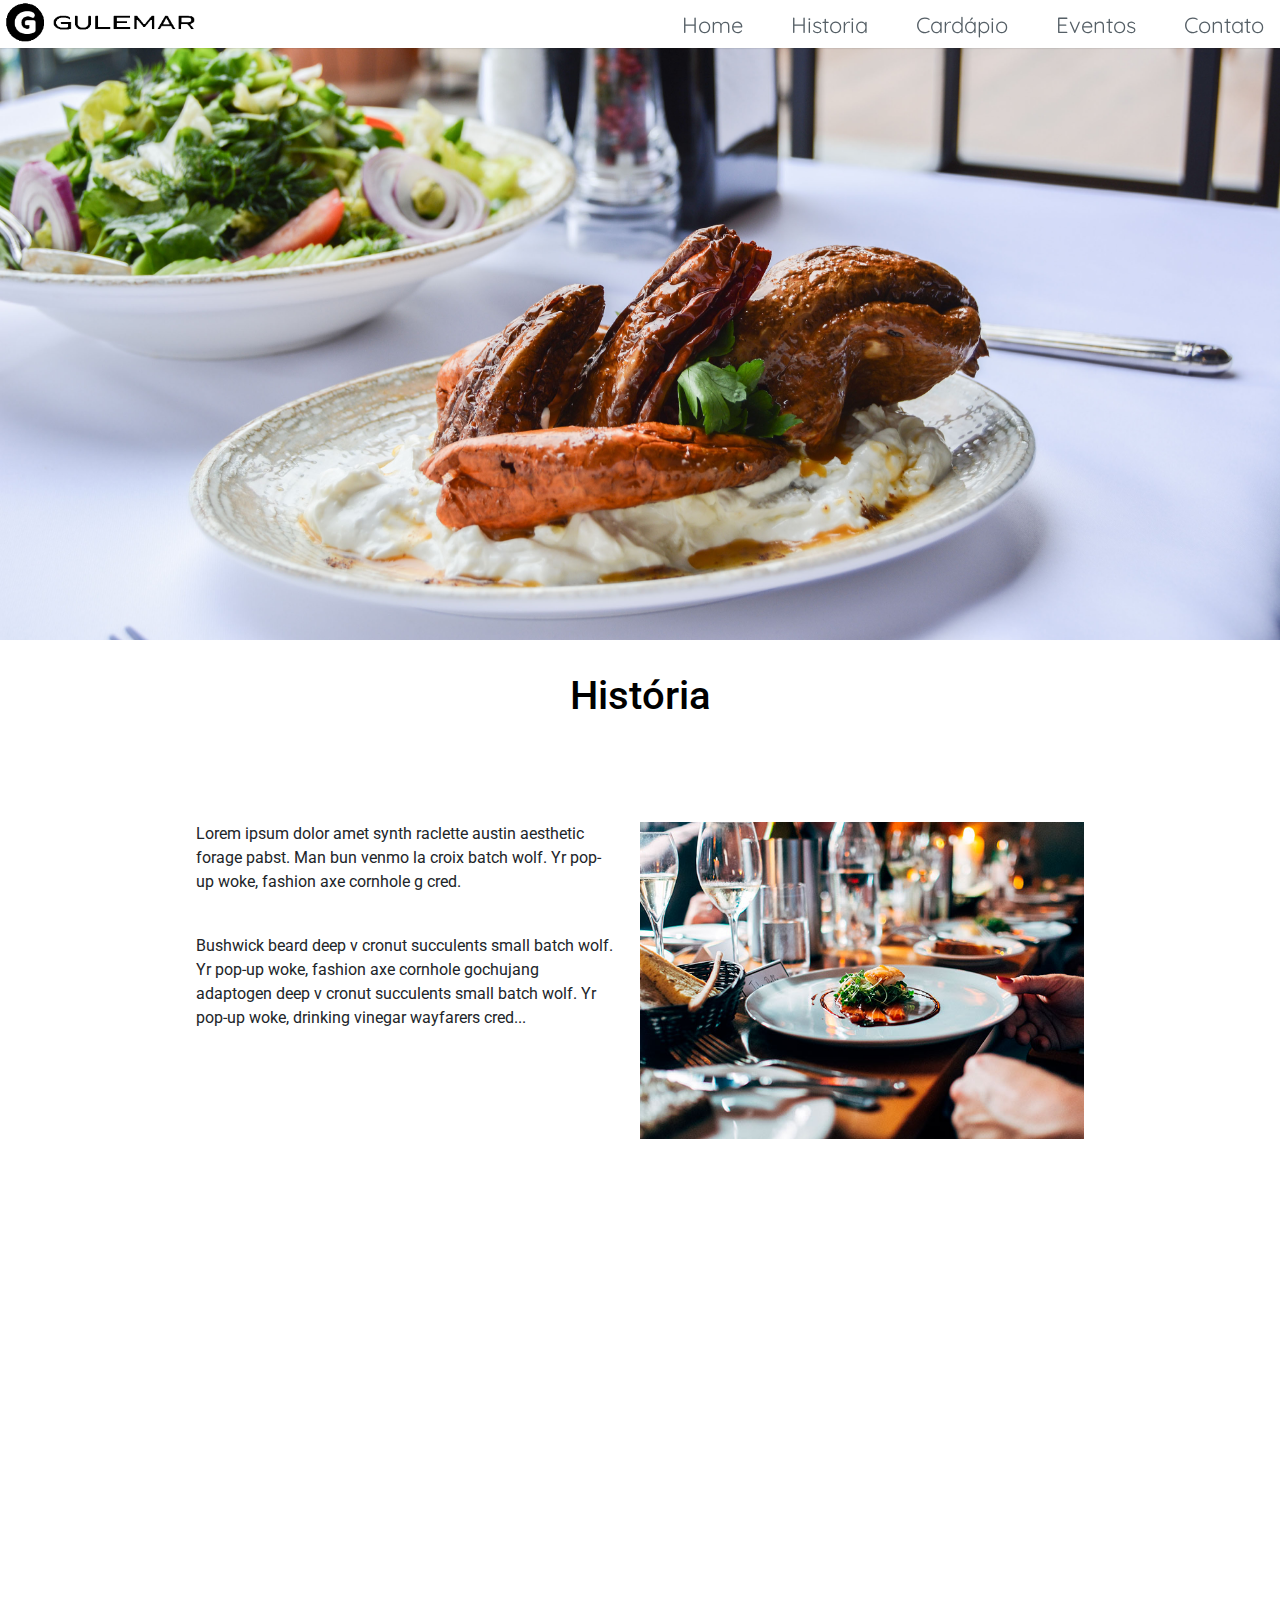
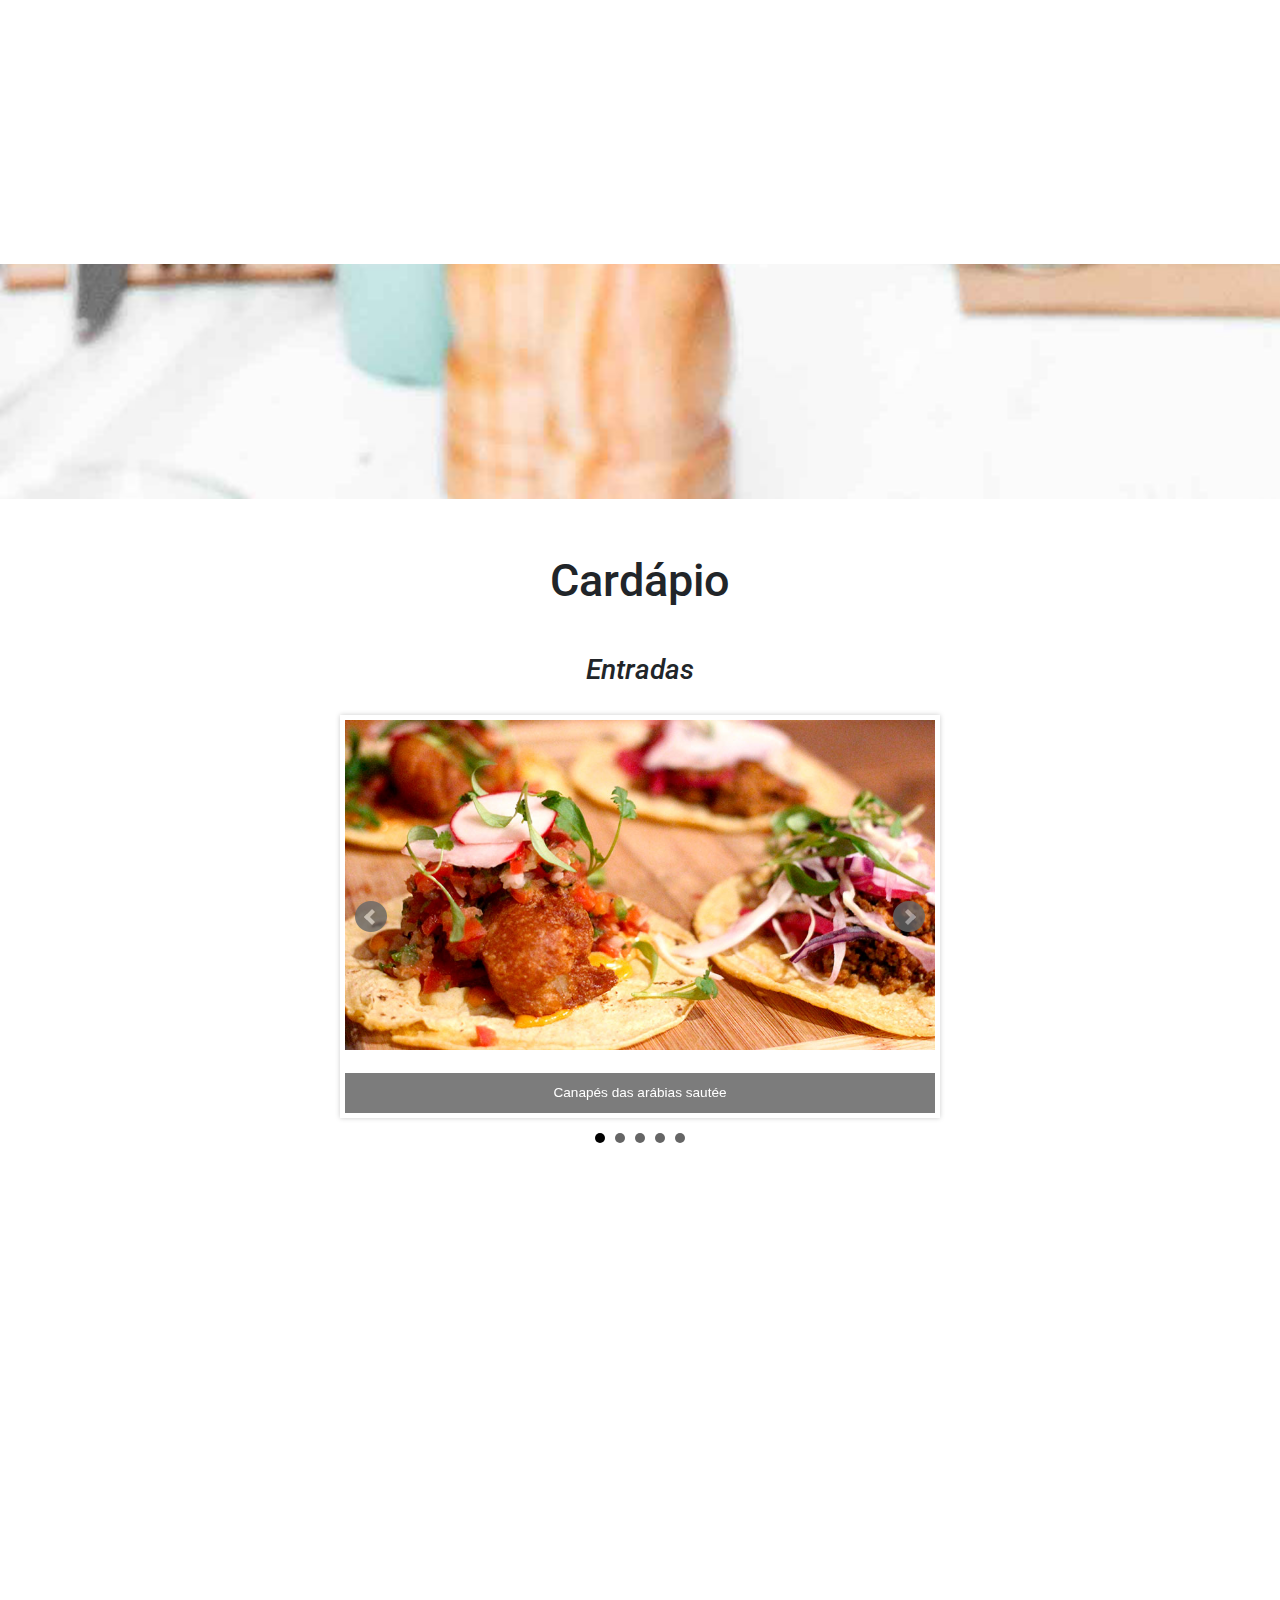
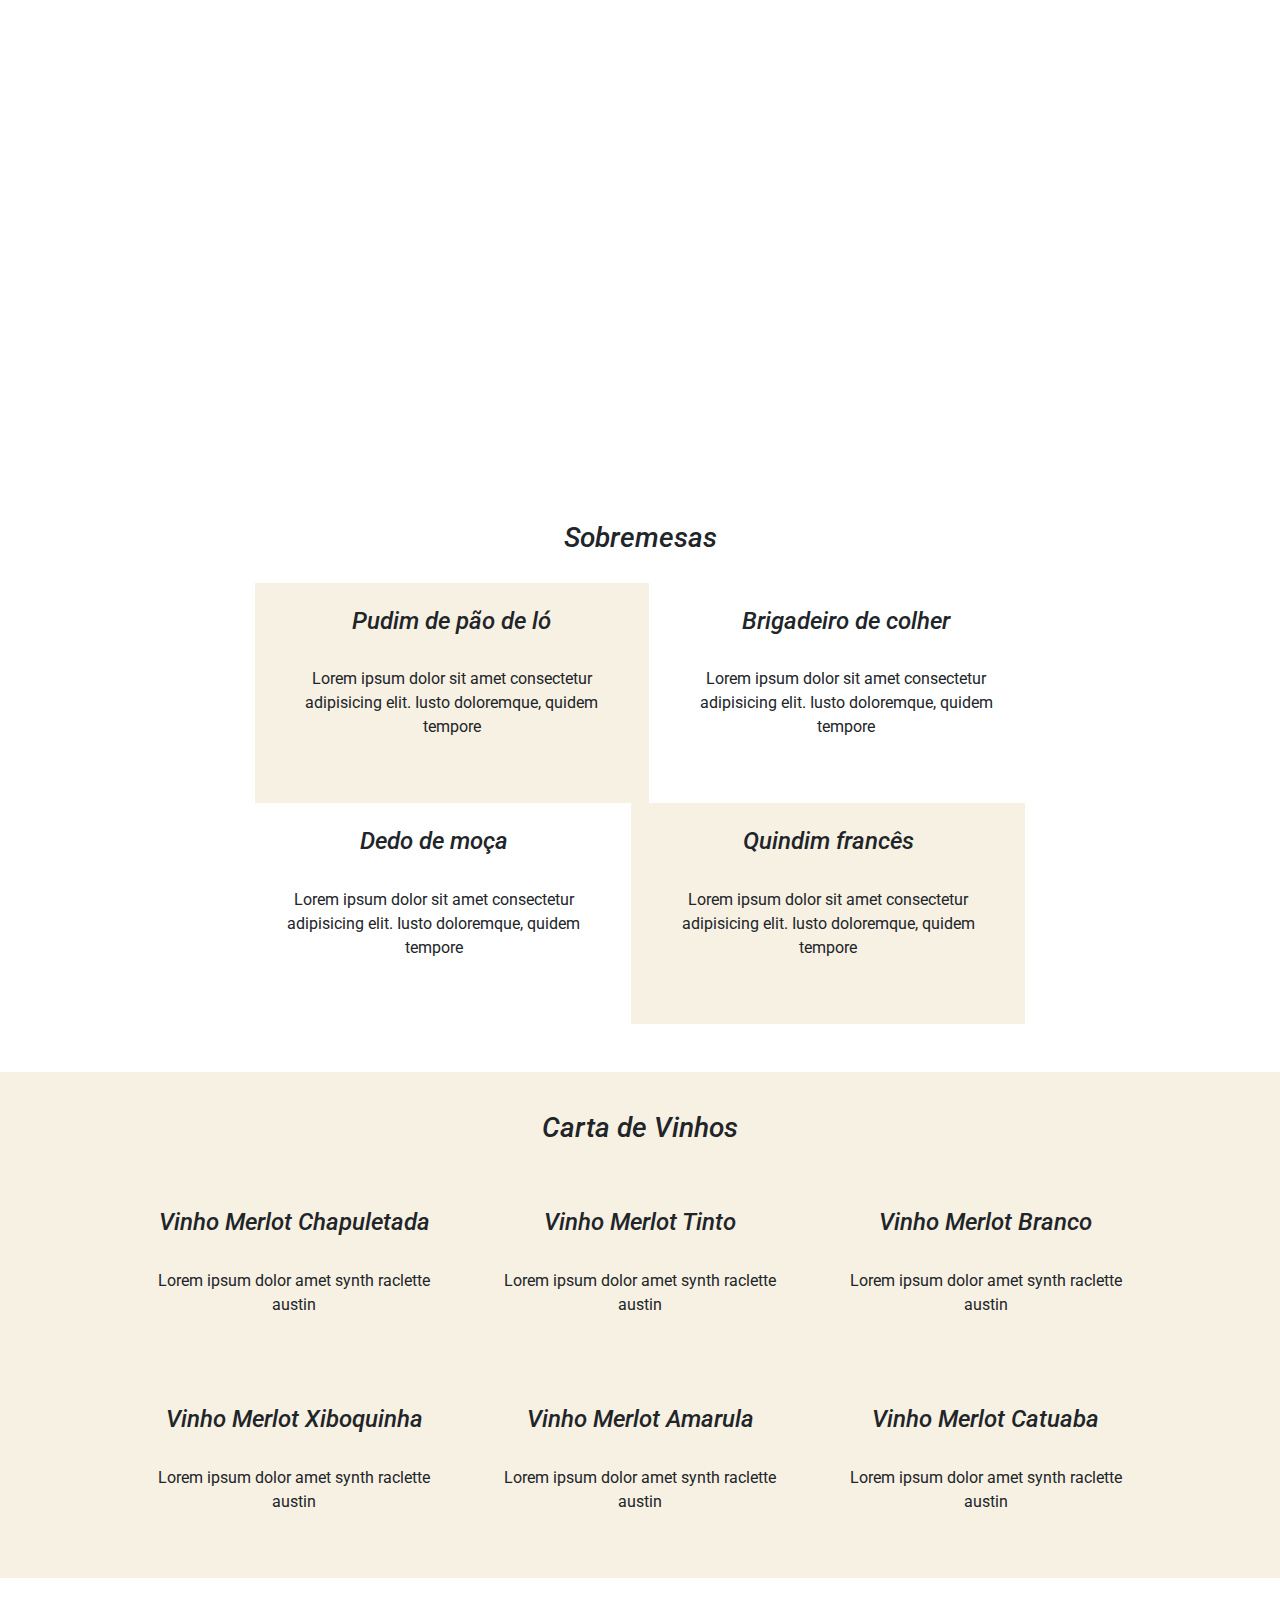
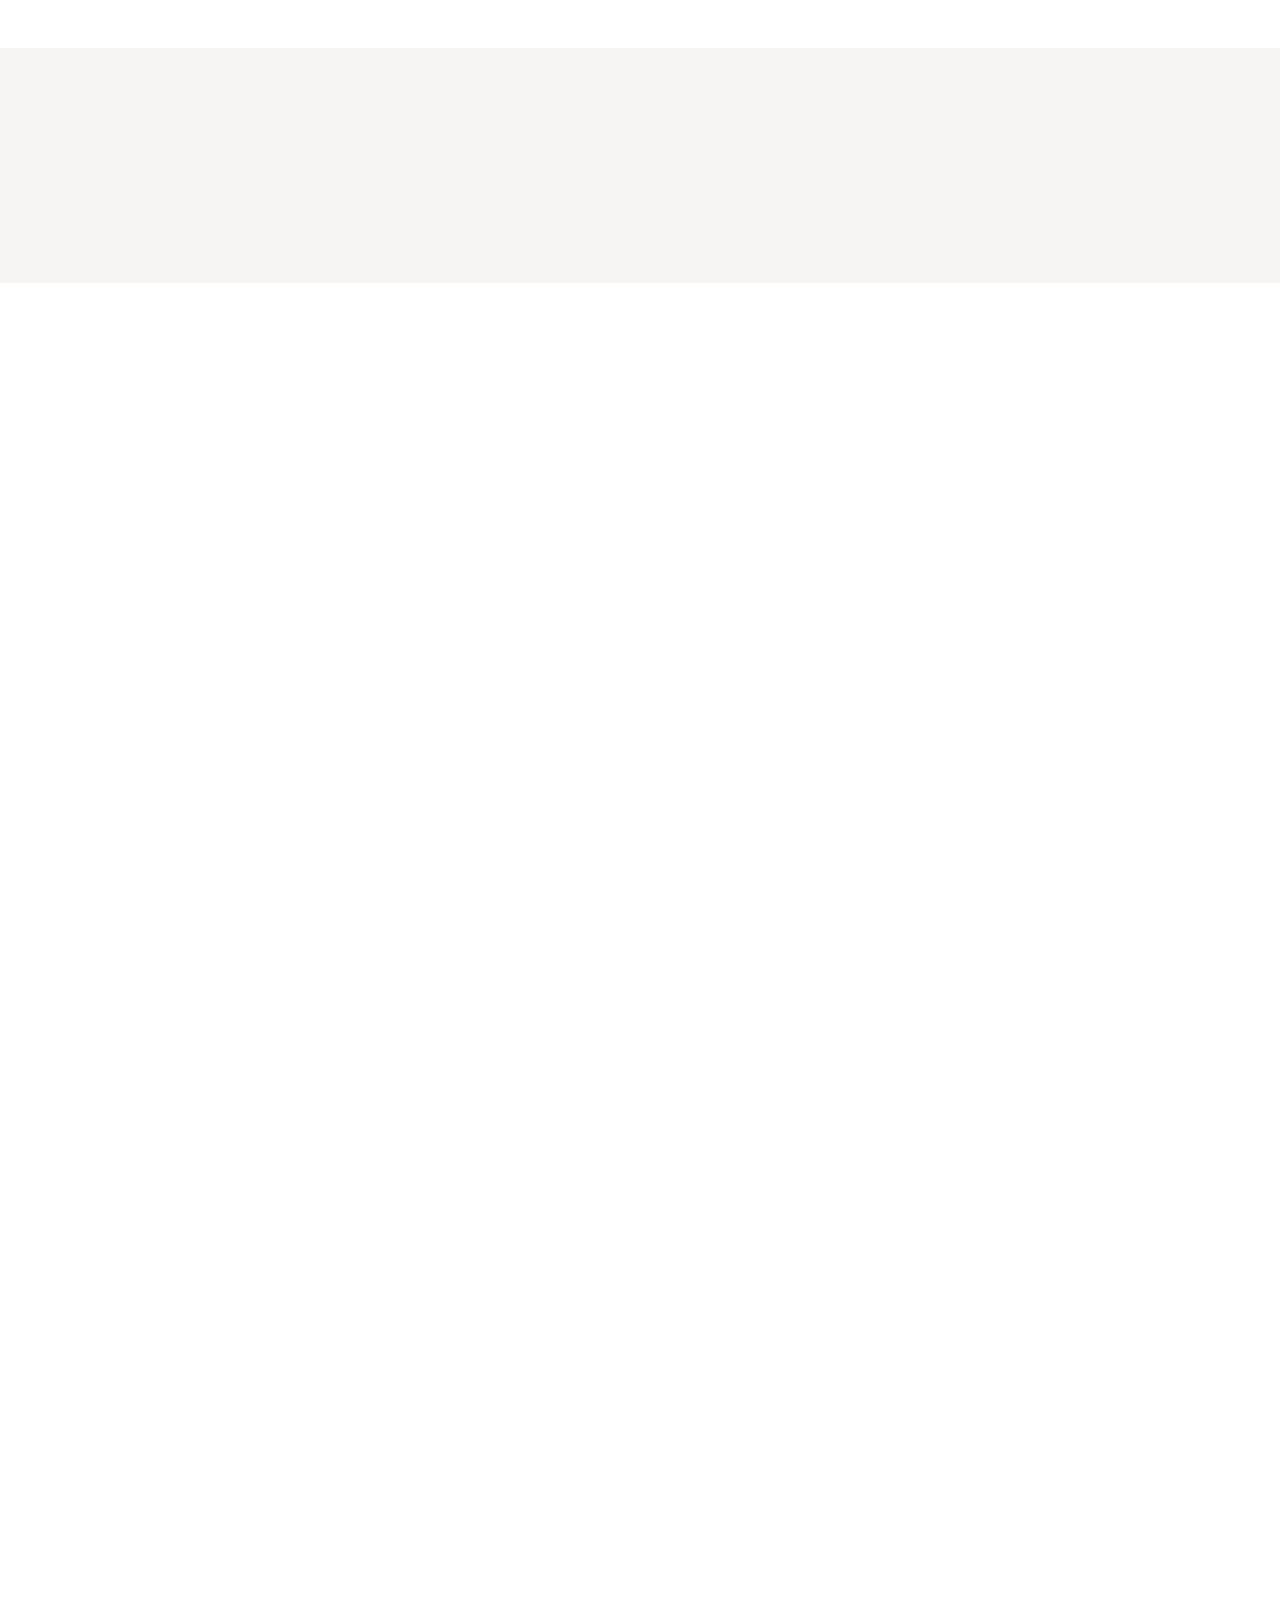
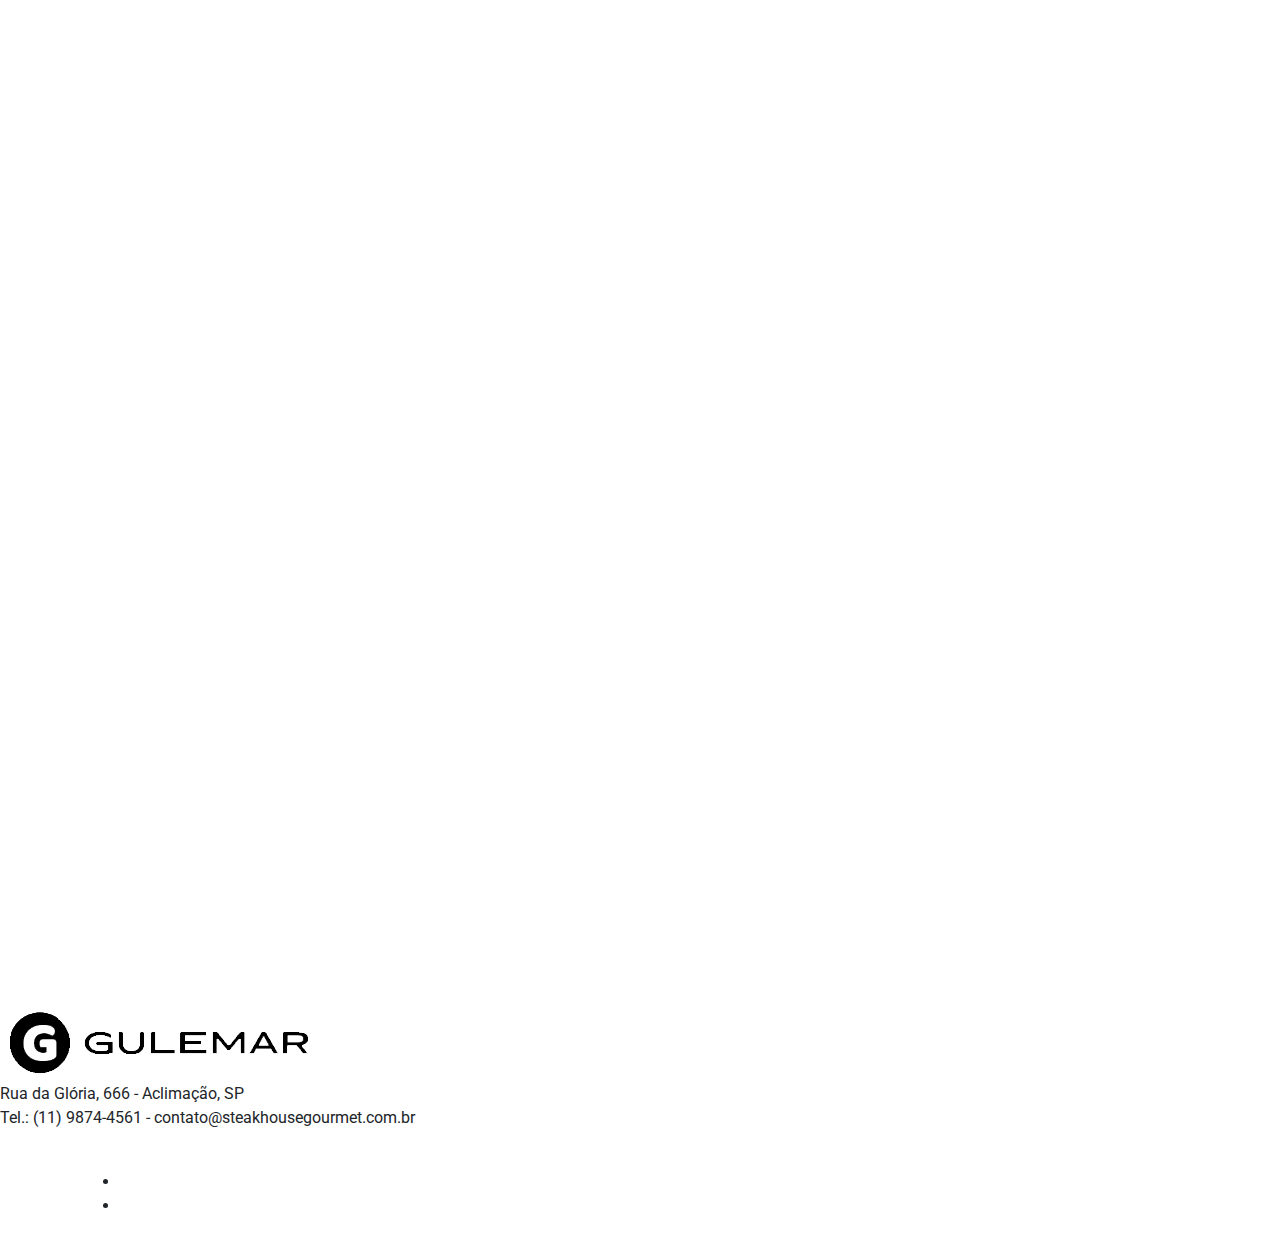
==== commit 67a13e12: "colocando eventos" ====
--- a/index.html
+++ b/index.html
@@ -204,35 +204,96 @@
         </section><!--fim da seção de carta de vinhos-->
 
                  <section class="fundo1"></section> 
-
-                                <!-- -----------------------início da sessão eventos------------------- -->
-        <section class="eventos">
-            <div class="container">
-              <div class="eventos-um wow slideInLeft" data-wow-duration="2s">
-                  <article class="art-1">
-                          <img src="img/eventos-sociais.jpg" alt="uma mulher servindo a mesa e checando últimos preparativos de um evento social" title="eventos sociais">
-                          <h3>Eventos sociais</h3>
-                          <p>Lorem ipsum dolor sit amet consectetur adipisicing elit. Placeat rem culpa, a est voluptatem quasi officiis rerum fuga, odit, consequuntur ullam vitae expedita omnis! Minima eligendi magni praesentium totam error.</p>
-                  </article>
-                  <article class="art-2">
-                          <img src="img/eventos-corporativos.jpg" alt="três colegas de trabalho fazendo uma reunião em torno de uma mesa de um evento corporativo" title="eventos corporativos">
-                          <h3>Eventos corporativos</h3>
-                          <p>Lorem ipsum dolor sit amet consectetur adipisicing elit. Placeat rem culpa, a est voluptatem quasi officiis rerum fuga, odit, consequuntur ullam vitae expedita omnis! Minima eligendi magni praesentium totam error.</p>
-                  </article>
+<!-- -----------------------início da sessão eventos------------------- -->
+<section class="eventos">
+    <div class="container">
+      <div class="eventos-um wow slideInLeft" data-wow-duration="2s">
+          <article class="art-1">
+                  <img src="img/eventos-sociais.jpg" alt="uma mulher servindo a mesa e checando últimos preparativos de um evento social" title="eventos sociais">
+                  <h3>Eventos sociais</h3>
+                  <p>Lorem ipsum dolor sit amet consectetur adipisicing elit. Placeat rem culpa, a est voluptatem quasi officiis rerum fuga, odit, consequuntur ullam vitae expedita omnis! Minima eligendi magni praesentium totam error.</p>
+          </article>
+          <article class="art-2">
+                  <img src="img/eventos-corporativos.jpg" alt="três colegas de trabalho fazendo uma reunião em torno de uma mesa de um evento corporativo" title="eventos corporativos">
+                  <h3>Eventos corporativos</h3>
+                  <p>Lorem ipsum dolor sit amet consectetur adipisicing elit. Placeat rem culpa, a est voluptatem quasi officiis rerum fuga, odit, consequuntur ullam vitae expedita omnis! Minima eligendi magni praesentium totam error.</p>
+          </article>
+      </div>
+
+      <div class="eventos-dois wow slideInRight" data-wow-duration="4s">
+        <article>
+              <img src="img/eventos-casamento.jpg" alt="cerimonial de casamento em que duas pessoas estão juntas e de mãos dadas enquanto um fotógrafo registra o momento" title="cerimonial de casamento">
+              <h3>Casamentos</h3>
+              <p>Lorem ipsum dolor sit amet consectetur adipisicing elit. Placeat rem culpa, a est voluptatem quasi officiis rerum fuga, odit, consequuntur ullam vitae expedita omnis! Minima eligendi magni praesentium totam error.</p>
+              <div id="classe">
+                      <h3>Interessou-se por nossos serviços? Entre em contato!</h3>
+                      <button id="modalBtn" class="botao">Solicitar orçamento</button>
               </div>
-  
-              <div class="eventos-dois wow slideInRight" data-wow-duration="4s">
-                <article>
-                      <img src="img/eventos-casamento.jpg" alt="cerimonial de casamento em que duas pessoas estão juntas e de mãos dadas enquanto um fotógrafo registra o momento" title="cerimonial de casamento">
-                      <h3>Casamentos</h3>
-                      <p>Lorem ipsum dolor sit amet consectetur adipisicing elit. Placeat rem culpa, a est voluptatem quasi officiis rerum fuga, odit, consequuntur ullam vitae expedita omnis! Minima eligendi magni praesentium totam error.</p>
+
+              <!-- O modal -->
+              <div id="meuModal" class="modal">
+                  <div class="modal-conteudo">
+                      <span class="fecharBtn">&times;</span>
+
+                      <form action="orcamento_enviar.php" method="post">
+                          <fieldset>
+                              <h3>Orçamento</h3>
+                              <p>Lorem ipsum, dolor sit amet consectetur adipisicing elit. Pariatur delectus nulla distinctio, accusamus lorem ipsum dolor amet sit cacildis eits mussum hipster ommodi maxime, sit consectetur quos eveniet veritatis repellat.</p>
+
+                              <div class="form-1">
+                                  <input type="text" placeholder="Nome Completo" id="nome" name="nome" required>
+                                  <input type="text" placeholder="Empresa" name="empresa" id="empresa">
+                              </div>
+
+                              <div class="form-1">
+                                      <input type="tel" placeholder="Telefone (celular)" name="tel" id="tel">
+                                      <input type="email" placeholder="Seu e-mail aqui" id="email" name="email" required>
+                              </div>
+
+                              <div class="form-1">
+                                      <input type="date" placeholder="Data" name="data" id="data" required>
+                                      <select id="selecao" name="selecao">
+                                          <option value="assunto">Período</option>
+                                          <option value="manha">Manhã</option>
+                                          <option value="tarde">Tarde</option>
+                                          <option value="noite">Noite</option>
+                                          <option value="outros">Outros</option>
+                                      </select>
+                              </div>
+
+                              <div>
+                                      <select class="convidados" name="convidados">
+                                              <option value="convidados">Quantidade de Convidados</option>
+                                              <option value="quantia1">10 ou +</option>
+                                              <option value="quantia2">20 ou +</option>
+                                              <option value="quantia3">30 ou +</option>
+                                              <option value="quantia4">40 ou +</option>
+                                              <option value="quantia5">50 ou +</option>
+                                            </select>
+                              </div>
+                              <div><textarea cols="30" rows="10" id="mensagem" name="mensagem" placeholder="Digite sua mensagem"></textarea></div>
+                              <div><input type="submit" value="Enviar"></div>
+
+
+
+
+                          </fieldset>
+                      </form>
+
+                  </div>
+              </div> <!------------------------ fim do modal-------------------->
+        </article>
+      </div>
+
+    </div>
+  </section> <!-- fim da section eventos-->
   
 			  
         <!-- --------------início do footer--------------------- -->
         <footer class="rodape">
             <div class="rodape-items">
                <div class="rodape-logo">
-                  <a href="index.html"><img src="img/logo_white.svg" alt="logo da Steak House Gurmet"></a> 
+                  <a href="index.html"><img src="img/logo.png" alt="logo da Steak House Gurmet"></a> 
                </div>
                <div class="rodape-endereco">
                    <p>Rua da Glória, 666 - Aclimação, SP
@@ -253,7 +314,7 @@
             </script>
              <script src="js/main.js">
             </script>
-            
+
         </body>
         </html>
 
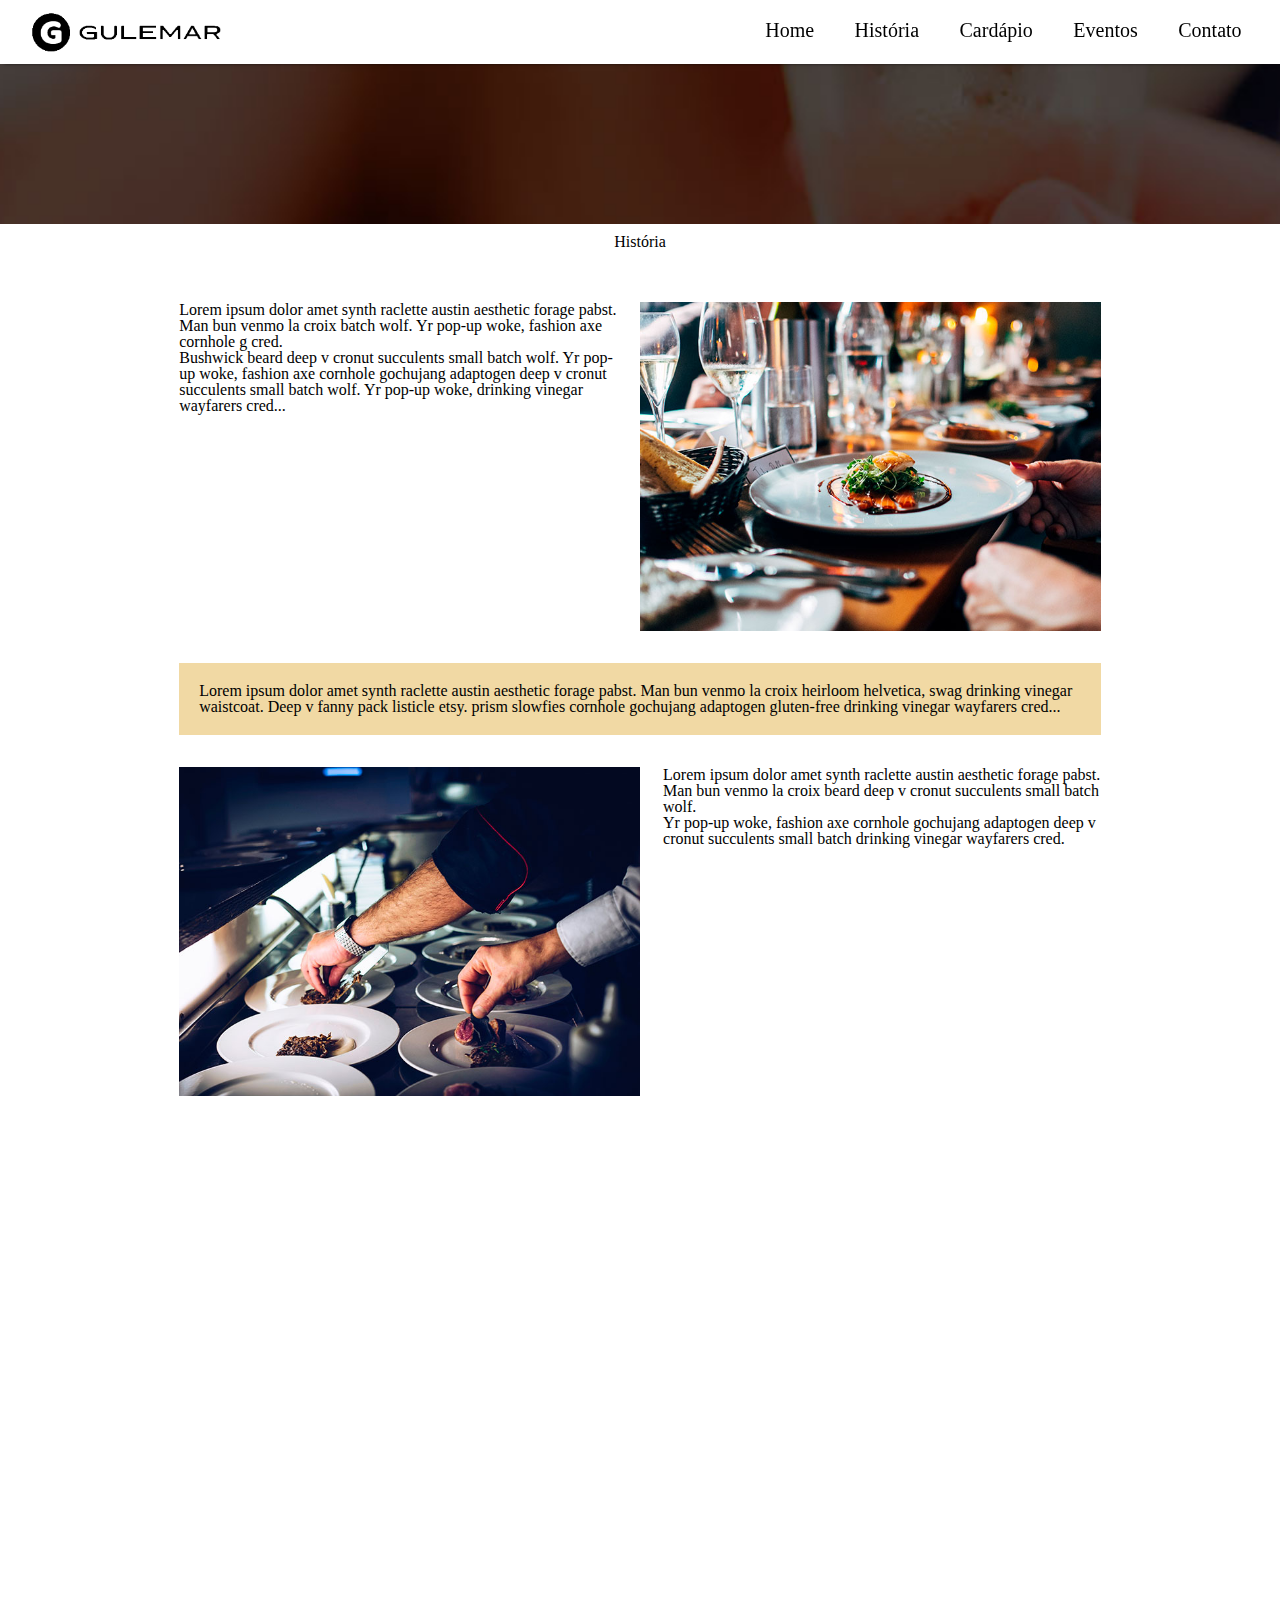
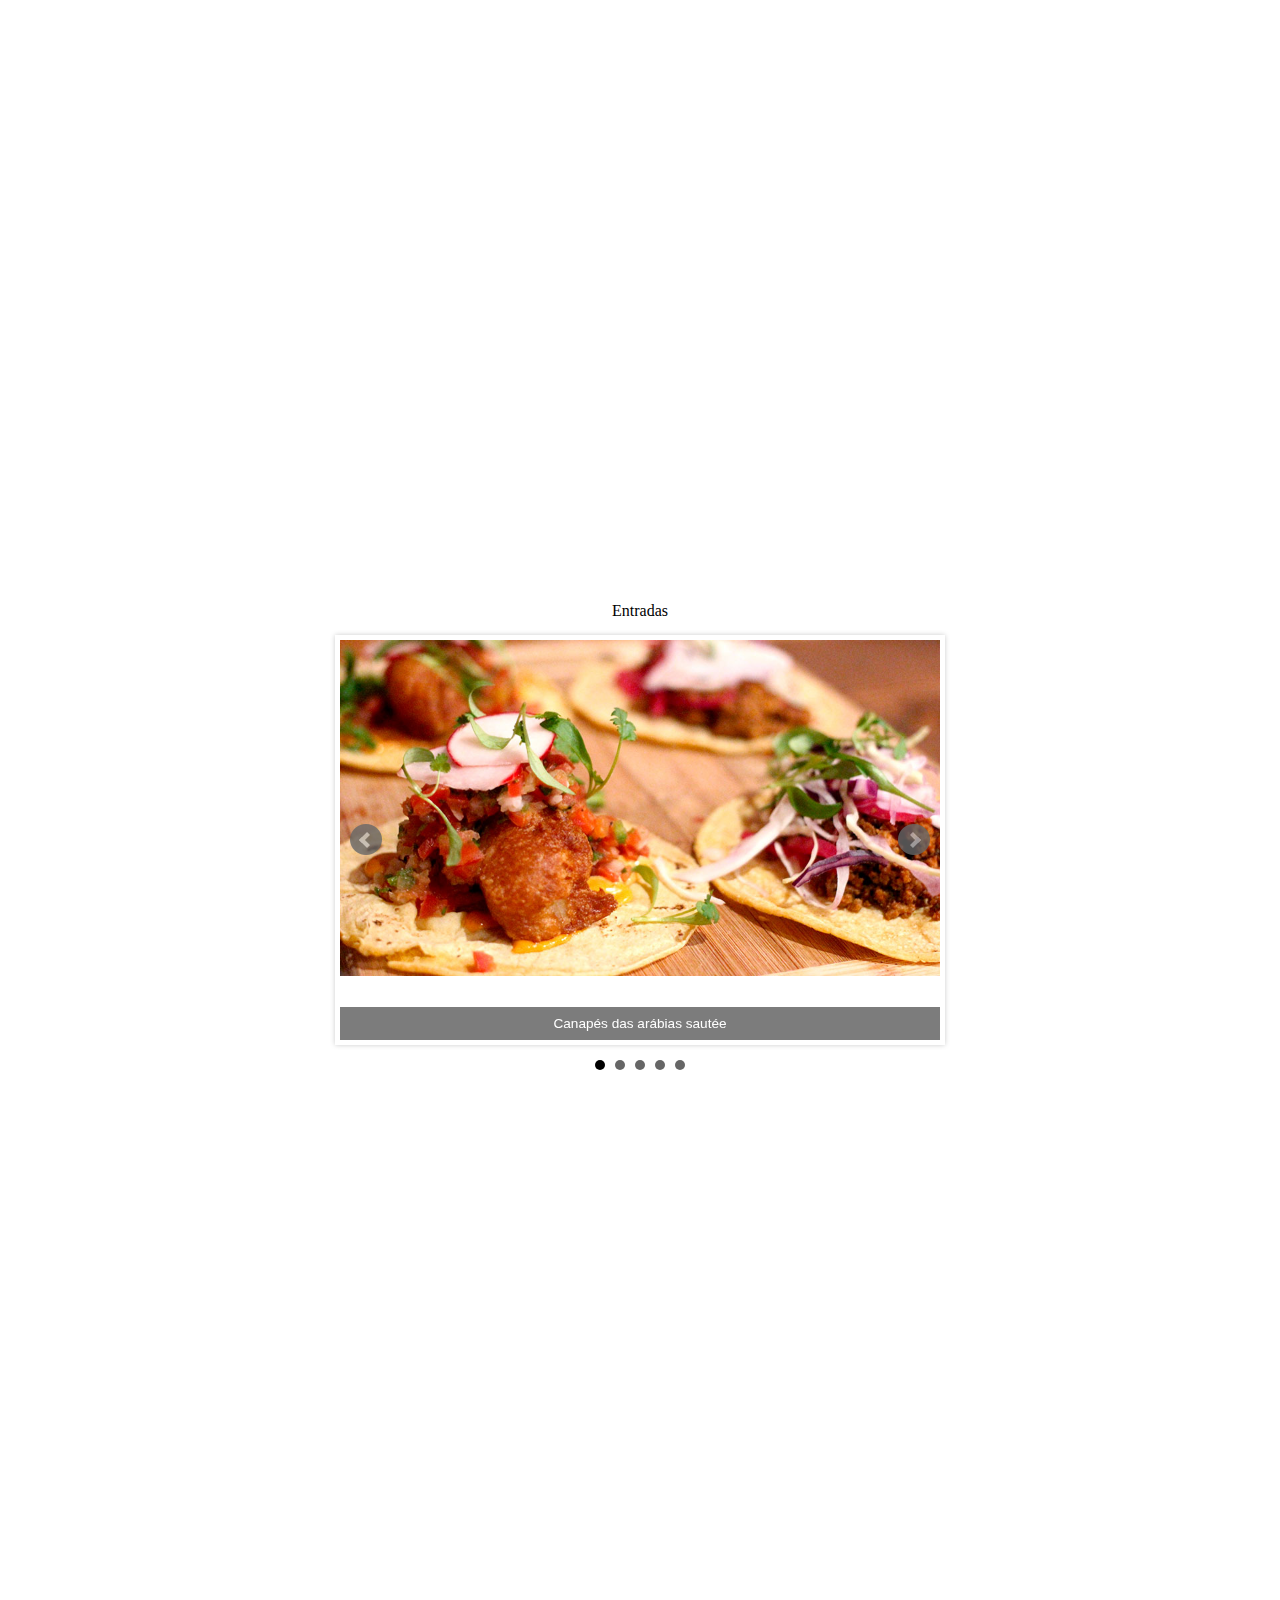
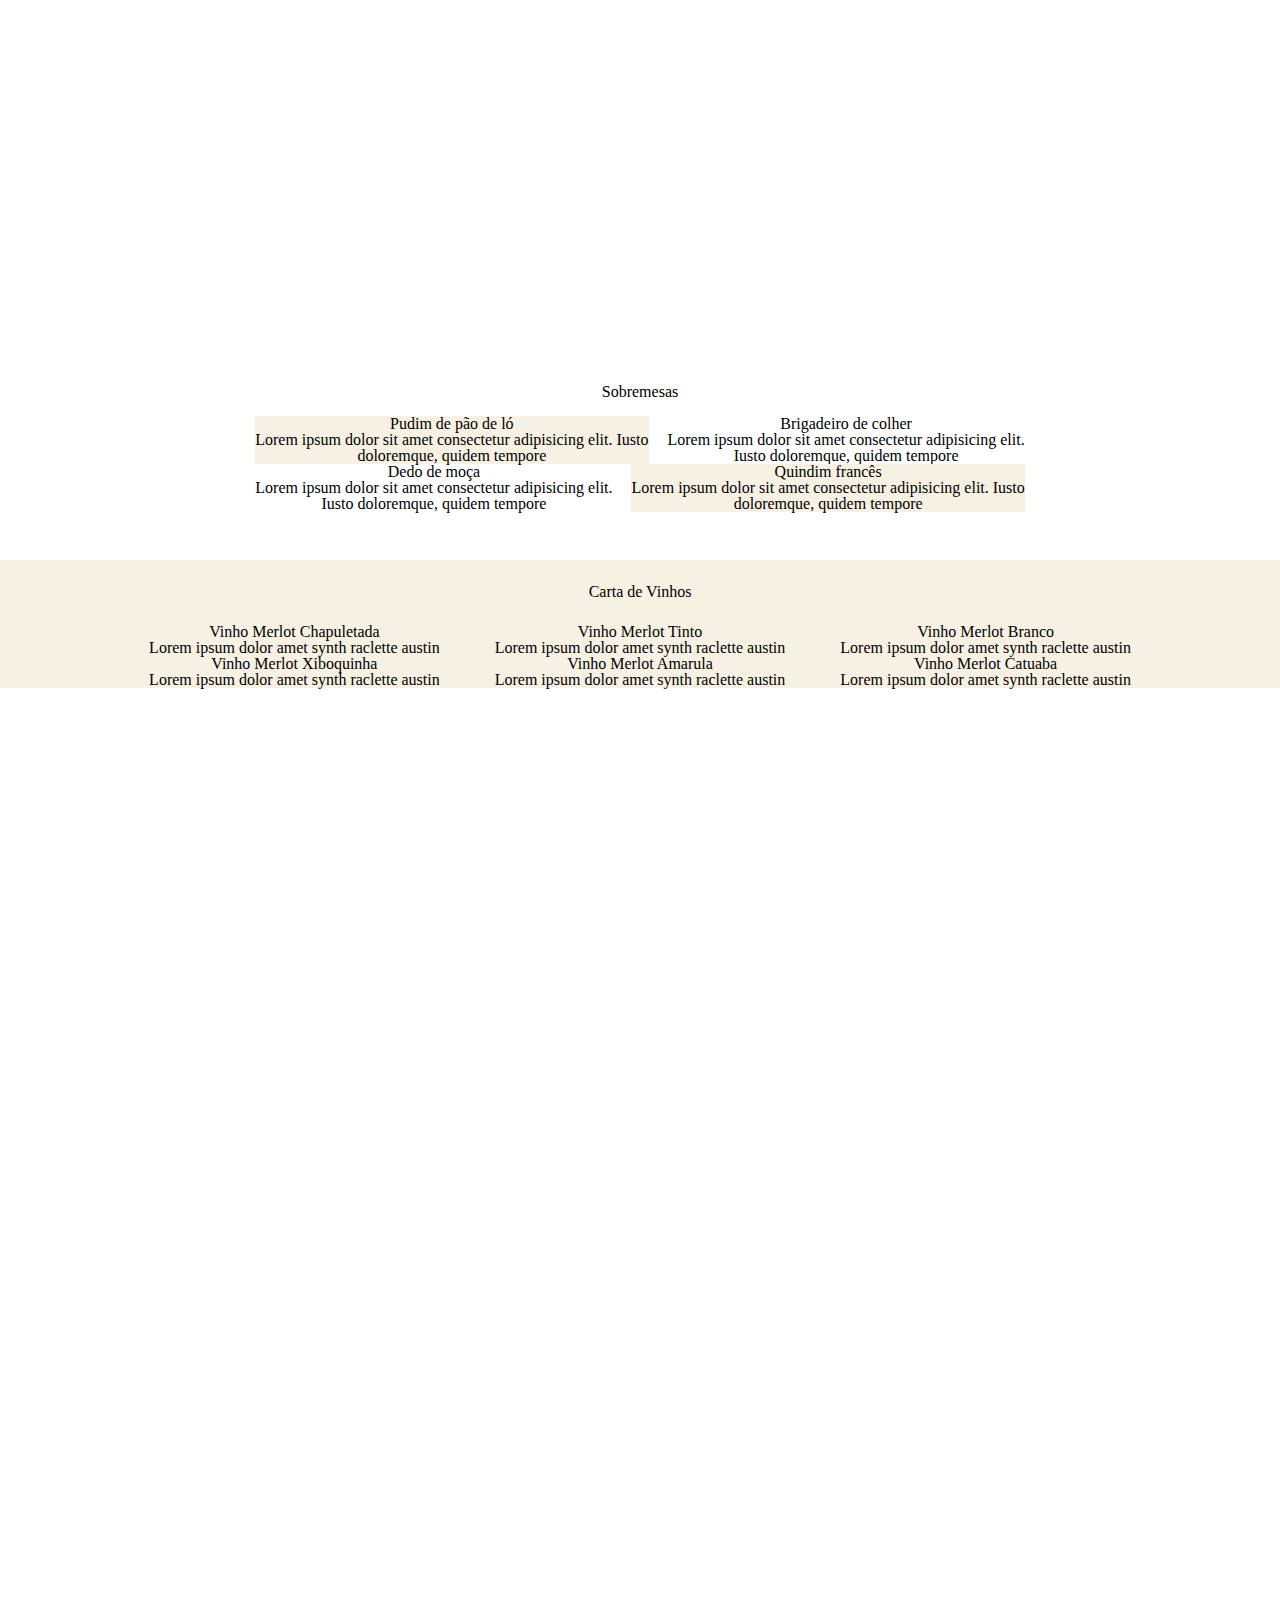
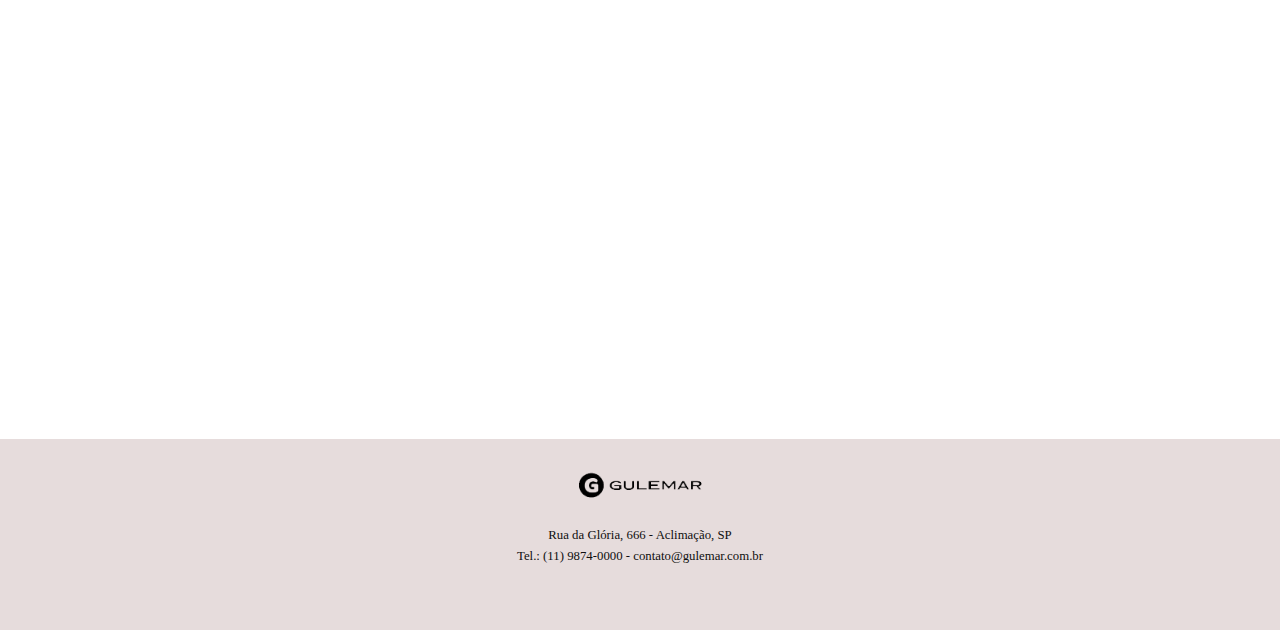
==== commit fdfcec20: "atualizando" ====
--- a/index.html
+++ b/index.html
@@ -7,85 +7,50 @@
         <meta name="description" charset="Gulemar ">
         <meta name="author" charset="Restaurante">
 		
-		<link href="css/estilo.css" rel="stylesheet" type="text/css">
-        <link href="css/style.css" rel="stylesheet" type="text/css">
-        <link rel="stylesheet" href="css/cardapio.css">
+        <link rel="stylesheet" href="css/estilo.css">
+        <link rel="stylesheet" href="css/historia.css">
+        <link rel="stylesheet" href="css/gastronomia.css">
+        <link rel="stylesheet" href="css/eventos.css">
+        <link rel="stylesheet" href="css/jquery.bxslider.css">
         <link rel="stylesheet" href="css/animate.css">
+        <link rel="stylesheet" href="css/style.css">
         <link rel="stylesheet" href="css/responsivo.css">
-        <link rel="stylesheet" href="css/historia.css">
-        <link rel="stylesheet" href="css/eventos">
-
-	
-		 <!-- CSS -->
-        <link rel="stylesheet" href="https://fonts.googleapis.com/css?family=Open+Sans:300,300i,400,600">
-		<link rel="stylesheet" href="https://maxcdn.bootstrapcdn.com/bootstrap/4.0.0/css/bootstrap.min.css" integrity="sha384-Gn5384xqQ1aoWXA+058RXPxPg6fy4IWvTNh0E263XmFcJlSAwiGgFAW/dAiS6JXm" crossorigin="anonymous">
-        <link rel="stylesheet" href="https://use.fontawesome.com/releases/v5.0.6/css/all.css">
-		
-		<link rel="stylesheet" href="https://cdnjs.cloudflare.com/ajax/libs/font-awesome/4.7.0/css/font-awesome.min.css">
-		<link href="https://fonts.googleapis.com/css?family=Merienda" rel="stylesheet">
-		
-		<link rel="stylesheet" href="https://fonts.googleapis.com/css?family=Open+Sans:300,300i,400,600">
-		<link rel="stylesheet" href="https://maxcdn.bootstrapcdn.com/bootstrap/4.0.0/css/bootstrap.min.css" integrity="sha384-Gn5384xqQ1aoWXA+058RXPxPg6fy4IWvTNh0E263XmFcJlSAwiGgFAW/dAiS6JXm" crossorigin="anonymous">
-        <link rel="stylesheet" href="https://use.fontawesome.com/releases/v5.0.6/css/all.css">
-        <link href="https://fonts.googleapis.com/css?family=Dancing+Script" rel="stylesheet">
-        <link href="https://fonts.googleapis.com/css?family=Damion" rel="stylesheet">
-    	
-         <!-- Header -->
-      <header id="header" class="skel-layers-fixed">
-        <div class="logo">
-            <img src="img/logo.png" alt="logo">
-       </div>
-            <nav id="nav">
-                <ul>
-                    <li><a href="#banner">Home</a></li>
-                    <li><a href="#historia">Historia</a></li>
-                    <li><a href="#cardapio">Cardápio</a></li>
-                    <li><a href="#eventos">Eventos</a></li>
-                    <li><a href="#contato">Contato</a></li>
-                </ul>
-            </nav>
-       </header>
-
-     <body>
-        <section class="banner-principal">
-        </section>
-        <div class="titulos">
-            <h1>História</h1>
-         </div>
-
-           <section class="historia container">
-            <div class="historia-tudo wow slideInLeft" data-wow-duration="2s">
-                <div class="historia-tudo-p">
-                    <p>Lorem ipsum dolor amet synth raclette austin aesthetic forage pabst. Man bun venmo la croix  batch wolf. Yr pop-up woke, fashion axe cornhole g cred.</p>
-                    <p>Bushwick beard deep v cronut succulents small batch wolf. Yr pop-up woke, fashion axe cornhole gochujang adaptogen  deep v cronut succulents small batch wolf. Yr pop-up woke, drinking vinegar wayfarers cred...</p>
-                </div>
-                <div class="historia-tudo-img">
-                    <img src="img/historia1.jpg" alt="um dos deliciosos pratos servidos cuidadosamente por nosso staff" title="um dos pratos carro-chefe do restaurante: salmão flambado vietnamina">
-                </div>       
-            </div>
-
-            <div class="historia-tudo-p-longo wow slideInLeft" data-wow-duration="2s">
-                    <p>Lorem ipsum dolor amet synth raclette austin aesthetic forage pabst. Man bun venmo la croix heirloom helvetica, swag drinking vinegar waistcoat. Deep v fanny pack listicle etsy. prism slowfies  cornhole gochujang adaptogen gluten-free drinking vinegar wayfarers cred...</p>
-            </div>
-
-            <div class="historia-mais">
-                <div class="historia-mais-img wow slideInRight" data-wow-duration="4s">
-                    <img src="img/historia2.jpg" alt="mãos habilidosas do nosso staff da cozinha preparando um dos nossos deliciosos pratos" title="Como é feito o preparo cuidadoso e minucioso dos nososs pratos"> 
-                </div>
-                <div class="historia-mais-p wow slideInRight" data-wow-duration="4s">
-                    <p>Lorem ipsum dolor amet synth raclette austin aesthetic forage pabst. Man bun venmo la croix beard deep v cronut succulents small batch wolf.</p>
-                    <p>Yr pop-up woke, fashion axe cornhole gochujang adaptogen  deep v cronut succulents small batch  drinking vinegar wayfarers cred.</p>
-                </div>
-                <div class="historia-tudo-p-longo wow slideInRight" data-wow-duration="4s">
-                        <p>Lorem ipsum dolor amet synth raclette austin aesthetic forage pabst. Man bun venmo la croix  fashion axe cornhole gochujang adaptogen gluten-free drinking vinegar wayfarers cred...</p>
-                </div>
-            </div>
-
-        </section>
-
-                <section class="fundo"></section>   
-
-                 <!-- responsive infinite slider -->
+        <link rel="stylesheet" href="css/reset.css">
+
+<!--Google Fonts-->
+<link href="https://fonts.googleapis.com/css?family=Playfair+Display:400,400i,700|Roboto:400,700" rel="stylesheet">
+        
+<!--ion icons-->
+<link rel="stylesheet" href="http://code.ionicframework.com/ionicons/2.0.1/css/ionicons.min.css" type="text/css">  
+
+<!-- Fontawesome CDN -->
+<link rel="stylesheet" href="https://cdnjs.cloudflare.com/ajax/libs/font-awesome/4.7.0/css/font-awesome.min.css">
+
+        <header class="nav">
+            <div class="logo">
+                 <a href="index.html"><img src="img/logo.png" alt="logo do restaurante Gulemar" title="logo do gulemar"></a>
+            </div>
+             <label for="toggle">&#9776;</label>
+             <input type="checkbox" id="toggle">
+
+             <nav class="menu">
+                 <a href="#home.html">Home</a>
+                 <a href="#historia.html">História</a>
+                 <a href="#cardapio.html">Cardápio</a>
+                 <a href="#eventos.html">Eventos</a>
+                 <a href="#contato.html" id="sem-margem">Contato</a>
+             </nav>
+     </header>
+ <!--Google Fonts-->
+        <link href="https://fonts.googleapis.com/css?family=Playfair+Display:400,400i,700|Roboto:400,700" rel="stylesheet">
+        
+        <!--ion icons-->
+        <link rel="stylesheet" href="http://code.ionicframework.com/ionicons/2.0.1/css/ionicons.min.css" type="text/css">  
+        
+        <!-- Fontawesome CDN -->
+        <link rel="stylesheet" href="https://cdnjs.cloudflare.com/ajax/libs/font-awesome/4.7.0/css/font-awesome.min.css">
+
+        <!-- responsive infinite slider -->
         <link rel="stylesheet" href="css/jquery.bxslider.css">
         <script src="https://ajax.googleapis.com/ajax/libs/jquery/3.1.1/jquery.min.js"></script>
         <script src="js/jquery.bxslider.js"></script>
@@ -97,22 +62,79 @@
                 slideWidth: 600
             });
             });
-
-        </script> 
-
-                <section class="entradas container" id="cardapio">
-                    <h2>Cardápio</h2>
-                    <h3>Entradas</h3>
-                    <div class="bxslider">
-                            <div><img src="img/entradas-1.jpg" title="Canapés das arábias sautée" alt="uma entrada denominada canapés das arábias sautée"></div>
-                            <div><img src="img/entrada-2.jpg" title="Berinjelas gratinadas europeias" alt="uma entrada feita de berinjelas europeias gratinadas"></div>
-                            <div><img src="img/entrada-3.jpg" title="Torradas tailandesas ao molho" alt="torradas tailandesas ao molho de alho"></div>
-                            <div><img src="img/entrada-4.jpg" title="Trouxinhas crocantes de blanket de peru" alt="entrada de trouxinhas feitas de massa crocante com recheio de blanket de peru"></div>
-                            <div><img src="img/entrada-5.jpg" title="Beterraba ao molho dorê" alt="beterrabas grelhadas ao molho dorê"></div>
-                    </div>
-                </section>
-                 <!-- início da sessão de pratos principais -->
-        <section class="pratos-principais wow slideInLeft" data-wow-duration="4s">
+        </script>
+
+     <body>
+        
+        <section class="banner-principal">
+        </section>
+        <div class="container">
+            <div class="banner">
+               <h1>História</h1>
+            </div>
+         </div> 
+         <!-- -----------------------início da sessão história------------------- -->
+         <section class="historia container">
+            <div class="historia-tudo wow slideInLeft" data-wow-duration="2s">
+                <div class="historia-tudo-p">
+                    <p>Lorem ipsum dolor amet synth raclette austin aesthetic forage pabst. Man bun venmo la croix  batch wolf. Yr pop-up woke, fashion axe cornhole g cred.</p>
+                    <p>Bushwick beard deep v cronut succulents small batch wolf. Yr pop-up woke, fashion axe cornhole gochujang adaptogen  deep v cronut succulents small batch wolf. Yr pop-up woke, drinking vinegar wayfarers cred...</p>
+                </div>
+                <div class="historia-tudo-img">
+                    <img src="img/historia1.jpg" alt="um dos deliciosos pratos servidos cuidadosamente por nosso staff" title="um dos pratos carro-chefe do restaurante: salmão flambado vietnamina">
+                </div>       
+            </div>
+
+            <div class="historia-tudo-p-longo wow slideInLeft" data-wow-duration="2s">
+                    <p>Lorem ipsum dolor amet synth raclette austin aesthetic forage pabst. Man bun venmo la croix heirloom helvetica, swag drinking vinegar waistcoat. Deep v fanny pack listicle etsy. prism slowfies  cornhole gochujang adaptogen gluten-free drinking vinegar wayfarers cred...</p>
+            </div>
+
+            <div class="historia-mais">
+                <div class="historia-mais-img wow slideInRight" data-wow-duration="4s">
+                    <img src="img/historia2.jpg" alt="mãos habilidosas do nosso staff da cozinha preparando um dos nossos deliciosos pratos" title="Como é feito o preparo cuidadoso e minucioso dos nososs pratos"> 
+                </div>
+                <div class="historia-mais-p wow slideInRight" data-wow-duration="4s">
+                    <p>Lorem ipsum dolor amet synth raclette austin aesthetic forage pabst. Man bun venmo la croix beard deep v cronut succulents small batch wolf.</p>
+                    <p>Yr pop-up woke, fashion axe cornhole gochujang adaptogen  deep v cronut succulents small batch  drinking vinegar wayfarers cred.</p>
+                </div>
+                <div class="historia-tudo-p-longo wow slideInRight" data-wow-duration="4s">
+                        <p>Lorem ipsum dolor amet synth raclette austin aesthetic forage pabst. Man bun venmo la croix  fashion axe cornhole gochujang adaptogen gluten-free drinking vinegar wayfarers cred...</p>
+                </div>
+
+                <div class="imagem-longa wow slideInLeft" data-wow-duration="6s">
+                    <img src="img/historia3.jpg" alt="um registro de como nossa mesa é posta de maneira impecável, simples e extremamente charmosa" title="Detalhes de como é posta nossa mesa">
+                    <h4>Tradição em sabor e atendimento!</h4>
+                    <a href="reservas.html" class="botao">Reservar</a>
+                </div>
+            </div>
+        </section><!----------fim da sessão história---------->
+
+         <!----------início do big-banner---------->
+         <section class="banner-principal">
+            <div class="container">
+               <div class="banner-titulos wow slideInDown" data-wow-duration="2s">
+                <h1>Gastronomia</h1>
+                <h3>Ingredientes e bebidas selecionados para agradar seu paladar.</h3>
+               </div>
+            </div> 
+        </section><!----------fim do big-banner---------->
+        
+
+
+        <!-- -----------------------início da sessão eventos------------------- -->
+        <section class="entradas container">
+            <h3>Entradas</h3>
+            <div class="bxslider">
+                    <div><img src="img/entradas-1.jpg" title="Canapés das arábias sautée" alt="uma entrada denominada canapés das arábias sautée"></div>
+                    <div><img src="img/entrada-2.jpg" title="Berinjelas gratinadas europeias" alt="uma entrada feita de berinjelas europeias gratinadas"></div>
+                    <div><img src="img/entrada-3.jpg" title="Torradas tailandesas ao molho" alt="torradas tailandesas ao molho de alho"></div>
+                    <div><img src="img/entrada-4.jpg" title="Trouxinhas crocantes de blanket de peru" alt="entrada de trouxinhas feitas de massa crocante com recheio de blanket de peru"></div>
+                    <div><img src="img/entrada-5.jpg" title="Beterraba ao molho dorê" alt="beterrabas grelhadas ao molho dorê"></div>
+            </div>
+        </section><!----------fim da sessão entradas---------->
+
+        <!-- início da sessão de pratos principais -->
+        <section class="pratos-principais wow slideInLeft" data-wow-duration="2s">
             <h3>Pratos Principais</h3>
             <div class="container">
                 <div class="galeria">
@@ -203,101 +225,98 @@
 
         </section><!--fim da seção de carta de vinhos-->
 
-                 <section class="fundo1"></section> 
-<!-- -----------------------início da sessão eventos------------------- -->
-<section class="eventos">
-    <div class="container">
-      <div class="eventos-um wow slideInLeft" data-wow-duration="2s">
-          <article class="art-1">
-                  <img src="img/eventos-sociais.jpg" alt="uma mulher servindo a mesa e checando últimos preparativos de um evento social" title="eventos sociais">
-                  <h3>Eventos sociais</h3>
-                  <p>Lorem ipsum dolor sit amet consectetur adipisicing elit. Placeat rem culpa, a est voluptatem quasi officiis rerum fuga, odit, consequuntur ullam vitae expedita omnis! Minima eligendi magni praesentium totam error.</p>
-          </article>
-          <article class="art-2">
-                  <img src="img/eventos-corporativos.jpg" alt="três colegas de trabalho fazendo uma reunião em torno de uma mesa de um evento corporativo" title="eventos corporativos">
-                  <h3>Eventos corporativos</h3>
-                  <p>Lorem ipsum dolor sit amet consectetur adipisicing elit. Placeat rem culpa, a est voluptatem quasi officiis rerum fuga, odit, consequuntur ullam vitae expedita omnis! Minima eligendi magni praesentium totam error.</p>
-          </article>
-      </div>
-
-      <div class="eventos-dois wow slideInRight" data-wow-duration="4s">
-        <article>
-              <img src="img/eventos-casamento.jpg" alt="cerimonial de casamento em que duas pessoas estão juntas e de mãos dadas enquanto um fotógrafo registra o momento" title="cerimonial de casamento">
-              <h3>Casamentos</h3>
-              <p>Lorem ipsum dolor sit amet consectetur adipisicing elit. Placeat rem culpa, a est voluptatem quasi officiis rerum fuga, odit, consequuntur ullam vitae expedita omnis! Minima eligendi magni praesentium totam error.</p>
-              <div id="classe">
-                      <h3>Interessou-se por nossos serviços? Entre em contato!</h3>
-                      <button id="modalBtn" class="botao">Solicitar orçamento</button>
+         <!-- -----------------------início da sessão eventos------------------- -->
+         <section class="eventos">
+            <div class="container">
+              <div class="eventos-um wow slideInLeft" data-wow-duration="2s">
+                  <article class="art-1">
+                          <img src="img/eventos-sociais.jpg" alt="uma mulher servindo a mesa e checando últimos preparativos de um evento social" title="eventos sociais">
+                          <h3>Eventos sociais</h3>
+                          <p>Lorem ipsum dolor sit amet consectetur adipisicing elit. Placeat rem culpa, a est voluptatem quasi officiis rerum fuga, odit, consequuntur ullam vitae expedita omnis! Minima eligendi magni praesentium totam error.</p>
+                  </article>
+                  <article class="art-2">
+                          <img src="img/eventos-corporativos.jpg" alt="três colegas de trabalho fazendo uma reunião em torno de uma mesa de um evento corporativo" title="eventos corporativos">
+                          <h3>Eventos corporativos</h3>
+                          <p>Lorem ipsum dolor sit amet consectetur adipisicing elit. Placeat rem culpa, a est voluptatem quasi officiis rerum fuga, odit, consequuntur ullam vitae expedita omnis! Minima eligendi magni praesentium totam error.</p>
+                  </article>
               </div>
-
-              <!-- O modal -->
-              <div id="meuModal" class="modal">
-                  <div class="modal-conteudo">
-                      <span class="fecharBtn">&times;</span>
-
-                      <form action="orcamento_enviar.php" method="post">
-                          <fieldset>
-                              <h3>Orçamento</h3>
-                              <p>Lorem ipsum, dolor sit amet consectetur adipisicing elit. Pariatur delectus nulla distinctio, accusamus lorem ipsum dolor amet sit cacildis eits mussum hipster ommodi maxime, sit consectetur quos eveniet veritatis repellat.</p>
-
-                              <div class="form-1">
-                                  <input type="text" placeholder="Nome Completo" id="nome" name="nome" required>
-                                  <input type="text" placeholder="Empresa" name="empresa" id="empresa">
-                              </div>
-
-                              <div class="form-1">
-                                      <input type="tel" placeholder="Telefone (celular)" name="tel" id="tel">
-                                      <input type="email" placeholder="Seu e-mail aqui" id="email" name="email" required>
-                              </div>
-
-                              <div class="form-1">
-                                      <input type="date" placeholder="Data" name="data" id="data" required>
-                                      <select id="selecao" name="selecao">
-                                          <option value="assunto">Período</option>
-                                          <option value="manha">Manhã</option>
-                                          <option value="tarde">Tarde</option>
-                                          <option value="noite">Noite</option>
-                                          <option value="outros">Outros</option>
-                                      </select>
-                              </div>
-
-                              <div>
-                                      <select class="convidados" name="convidados">
-                                              <option value="convidados">Quantidade de Convidados</option>
-                                              <option value="quantia1">10 ou +</option>
-                                              <option value="quantia2">20 ou +</option>
-                                              <option value="quantia3">30 ou +</option>
-                                              <option value="quantia4">40 ou +</option>
-                                              <option value="quantia5">50 ou +</option>
-                                            </select>
-                              </div>
-                              <div><textarea cols="30" rows="10" id="mensagem" name="mensagem" placeholder="Digite sua mensagem"></textarea></div>
-                              <div><input type="submit" value="Enviar"></div>
-
-
-
-
-                          </fieldset>
-                      </form>
-
-                  </div>
-              </div> <!------------------------ fim do modal-------------------->
-        </article>
-      </div>
-
-    </div>
-  </section> <!-- fim da section eventos-->
-  
-			  
+  
+              <div class="eventos-dois wow slideInRight" data-wow-duration="4s">
+                <article>
+                      <img src="img/eventos-casamento.jpg" alt="cerimonial de casamento em que duas pessoas estão juntas e de mãos dadas enquanto um fotógrafo registra o momento" title="cerimonial de casamento">
+                      <h3>Casamentos</h3>
+                      <p>Lorem ipsum dolor sit amet consectetur adipisicing elit. Placeat rem culpa, a est voluptatem quasi officiis rerum fuga, odit, consequuntur ullam vitae expedita omnis! Minima eligendi magni praesentium totam error.</p>
+                      <div id="classe">
+                              <h3>Interessou-se por nossos serviços? Entre em contato!</h3>
+                              <button id="modalBtn" class="botao">Solicitar orçamento</button>
+                      </div>
+  
+                      <!-- O modal -->
+                      <div id="meuModal" class="modal">
+                          <div class="modal-conteudo">
+                              <span class="fecharBtn">&times;</span>
+  
+                              <form action="orcamento_enviar.php" method="post">
+                                  <fieldset>
+                                      <h3>Orçamento</h3>
+                                      <p>Lorem ipsum, dolor sit amet consectetur adipisicing elit. Pariatur delectus nulla distinctio, accusamus lorem ipsum dolor amet sit cacildis eits mussum hipster ommodi maxime, sit consectetur quos eveniet veritatis repellat.</p>
+  
+                                      <div class="form-1">
+                                          <input type="text" placeholder="Nome Completo" id="nome" name="nome" required>
+                                          <input type="text" placeholder="Empresa" name="empresa" id="empresa">
+                                      </div>
+  
+                                      <div class="form-1">
+                                              <input type="tel" placeholder="Telefone (celular)" name="tel" id="tel">
+                                              <input type="email" placeholder="Seu e-mail aqui" id="email" name="email" required>
+                                      </div>
+  
+                                      <div class="form-1">
+                                              <input type="date" placeholder="Data" name="data" id="data" required>
+                                              <select id="selecao" name="selecao">
+                                                  <option value="assunto">Período</option>
+                                                  <option value="manha">Manhã</option>
+                                                  <option value="tarde">Tarde</option>
+                                                  <option value="noite">Noite</option>
+                                                  <option value="outros">Outros</option>
+                                              </select>
+                                      </div>
+  
+                                      <div>
+                                              <select class="convidados" name="convidados">
+                                                      <option value="convidados">Quantidade de Convidados</option>
+                                                      <option value="quantia1">10 ou +</option>
+                                                      <option value="quantia2">20 ou +</option>
+                                                      <option value="quantia3">30 ou +</option>
+                                                      <option value="quantia4">40 ou +</option>
+                                                      <option value="quantia5">50 ou +</option>
+                                                    </select>
+                                      </div>
+                                      <div><textarea cols="30" rows="10" id="mensagem" name="mensagem" placeholder="Digite sua mensagem"></textarea></div>
+                                      <div><input type="submit" value="Enviar"></div>
+  
+  
+  
+  
+                                  </fieldset>
+                              </form>
+  
+                          </div>
+                      </div> <!------------------------ fim do modal-------------------->
+                </article>
+              </div>
+  
+            </div>
+          </section>
         <!-- --------------início do footer--------------------- -->
-        <footer class="rodape">
+        <footer class="rodape" id="contato">
             <div class="rodape-items">
                <div class="rodape-logo">
                   <a href="index.html"><img src="img/logo.png" alt="logo da Steak House Gurmet"></a> 
                </div>
                <div class="rodape-endereco">
                    <p>Rua da Glória, 666 - Aclimação, SP
-                    <br>Tel.: (11) 9874-4561 - contato@steakhousegourmet.com.br</p>
+                    <br>Tel.: (11) 9874-0000 - contato@gulemar.com.br</p>
                </div>
                <div class="rodape-redes-sociais">
                   <ul>
--- a/css/estilo.css
+++ b/css/estilo.css
@@ -1,10 +1,3 @@
-@charset "utf-8";
-
-@import url('https://fonts.googleapis.com/css?family=Roboto+Condensed');
-@import url('https://fonts.googleapis.com/css?family=Lobster');
-@import url('https://fonts.googleapis.com/css2?family=Quicksand&display=swap');
-@import url('https://allfont.net/allfont.css?fonts=quicksand-regular');
-@import url('https://fonts.googleapis.com/css2?family=Quicksand:wght@700&display=swap');
 @import url('https://fonts.googleapis.com/css?family=Playfair+Display:400,400i,700|Roboto:400,700');
 
 /*Estilos gerais*/
@@ -19,19 +12,6 @@
     background: #fff;
     box-sizing: border-box;
 }
-
-/* banner principal */
-
-.banner-principal {
-    background: url("../img/banner.jpg") no-repeat center center;
-    background-size:cover;
-    height:auto;
-    margin:0 auto;
-    color:#fff;
-    text-align:center;
-    padding:20em 0
-}
-
 
 h1 {
     font-size:2.5em;
@@ -70,227 +50,324 @@
     line-height:1.5em;
     font-weight:normal;
 }
-
-.site{
-    width:100%;
-    max-width: 1900px;
-    margin: 0 auto;
-}
-
-
-.fundo{
+a {
+    font-size:1em;
+    list-style-type: none;
+    text-decoration: none;
+    text-align:center;
+}
+
+.container {
+    width:90%;
+    max-width:1440px;
+    margin:0 auto;
+}
+
+a.botao  {
+    text-transform:uppercase;
+    background:#bb6804;
+    padding:1em 1.5em;
+    border-radius:51px;
+    color:#fff;
+    transition: all 1s;
+    margin-top:1em;
+    margin-left:auto;
+    margin-right:auto;
+    text-align:center;
+}
+
+a.botao:hover {
+    background:#a05a04;
+}
+
+/*----------------------------estilos de header e nav------------------------*/
+
+.nav {
+    height:5em;
+    line-height: 5em;
+    background: #000;
+    text-align:right;
+    box-shadow: 0px 0px 0px 0px black;
+}
+
+.logo {
+    width:150px;
+    float:left;
+    display:block;
+    margin-top:1em;
+    margin-left:5%;
+}
+
+.menu {
+    float:right;
+    margin-right:5%;
+
+}
+
+.menu a {
+    color:#EAB543;
+    margin: 0 1.825em 0 0;
+    line-height: 5em;
+    clear:right;
+    transition: all 1s ease-out;
+}
+
+.menu a:hover {
+    color:yellow;
+}
+
+.menu a.ativo {
+    color:yellow;
+    font-weight: bold;
+}
+
+label {
+    margin: 0 1.625em 0 0;
+    font-size:1.625em;
+    line-height: 3em;
+    color:#EAB543;
+    font-weight: bold;
+    display:none;
+}
+#sem-margem {
+    margin-right:0;
+}
+
+#toggle {
+    display:none;
+}
+
+
+/*--------------------------------seção top slider----------------------------*/
+
+.topSlider {
+    display:block;
     width: 100%;
-    height: 235px;
-    background-image: url(../img/fundo.jpg);
-    background-position: 50% 35%;
-    background-repeat: no-repeat;
-    background-attachment: fixed;
-    background-color: #f6f5f4;
-    margin-top: 70px;
-}
-
-.fundo1{
-    width: 100%;
-    height: 235px;
-    background-image: url(../img/fundo1.jpg);
-    background-position: 50% 60%;
-    background-repeat: no-repeat;
-    background-attachment: fixed;
-    background-color: #f6f5f4;
-    margin-top: 70px;
-}
-
-.menu{
-    display: flex;
+    height:100%;
+    background-color: #1f1f1f;
+    overflow: hidden;
+    position: relative; 
+    margin-left:0;
+  }
+  
+    .topSlider span {
+      position: absolute;
+      color: white;
+      z-index: 1;
+      top: 40%;
+      left: 50%;
+      width:90%;
+      -webkit-transform: translate(-50%, -50%);
+      -ms-transform: translate(-50%, -50%);
+      transform: translate(-50%, -50%);
+      text-align: center; 
+    }
+  
+      .topSlider span h1 { 
+        text-transform: uppercase;
+        padding-bottom:0.5em;
+        color:#fff;
+        line-height:1.625;
+      }
+  
+      .topSlider span h3 {
+        padding-bottom:1em;
+        margin-bottom:1em;
+        color:#fff;
+        line-height:1.5em;
+        width:80%;
+        margin-left:auto;
+        margin-right:auto;
+      }
+
+      .topSlider span a {
+        text-transform:uppercase;
+        background:#bb6804;
+        padding:1em 1.5em;
+        border-radius:51px;
+        color:#fff;
+        transition: all 1s;
+    }
+    
+    .topSlider a:hover {
+        background:#a05a04;
+    }
+  
+    .topSlider .slide {
+      position: absolute;
+      display: block;
+      width: 100%;
+      height: 100%;
+      -webkit-animation: slide 10s infinite;
+      animation: slide 10s infinite;
+      overflow: hidden; 
+    }
+  
+    .topSlider .slide:nth-child(2) {
+      left: 0%;
+      -webkit-animation-delay: -0.5s;
+      animation-delay: -0.5s;
+      background-image:url(../img/bg-home1.jpg);
+      background-size: cover;
+      background-position: center;
+     }
+  
+    .topSlider .slide:nth-child(3) {
+      left: 100%;
+      -webkit-animation-delay: 2s;
+      animation-delay: 2s;
+      background-image: url(../img/bg-home2.jpg);
+      background-size: cover;
+      background-position: center; 
+    }
+  
+    .topSlider .slide:nth-child(4) {
+      left: 100%;
+      -webkit-animation-delay: 4.5s;
+      animation-delay: 4.5s;
+      background-image:  url(../img/bg-home3.jpg);
+      background-size: cover;
+      background-position: center; 
+    }
+  
+    .topSlider .slide:nth-child(5) {
+      left: 100%;
+      -webkit-animation-delay: 7s;
+      animation-delay: 7s;
+      background-image: url(../img/bg-home5.jpg);
+      background-size: cover;
+      background-position: center; 
+    }
+   
+  
+  @-webkit-keyframes slide {
+    0% {
+      left: 100%;
+      width: 100%; 
+    }
+  
+    5% {
+      left: 0%; 
+    }
+  
+    25% {
+      left: 0%; 
+    }
+  
+    30% {
+      left: -100%;
+      width: 100%; 
+    }
+  
+    31% {
+      left: -100%;
+      width: 0%; 
+    }
+  
+    100% {
+      left: 100%;
+      width: 0%; 
+    } 
+  
+    }
+  
+  @keyframes slide {
+    0% {
+      left: 100%;
+      width: 100%; 
+    }
+  
+    5% {
+      left: 0%; 
+    }
+  
+    25% {
+      left: 0%; 
+    }
+  
+    30% {
+      left: -100%;
+      width: 100%; 
+    }
+  
+    31% {
+      left: -100%;
+      width: 0%; 
+    }
+    
+    100% {
+      left: 100%;
+      width: 0%;
+     } 
+    }
+
+
+ 
+    /* fim da sessão top slider */
+  
+
+/* rodape footer */
+
+.rodape {
+    background:#a05a04; 
+    display:flex;
+    align-items: center;
     justify-content: center;
-    padding-top: 35px;
-    font-family: 'Merienda';
-    color: #b33042;
-}
-
-.menu h1{
-    font-size: 75px;
-    font-family: 'Quicksand Regular';
-}
-
-.menu1 img{
-    width: 100px;
-    height: 100px;
-}
-
-.menu1{
-    display: flex;
-    justify-content:space-around;
-    padding: 95px 250px 0px 250px
-}
-
-.menu1 article a{
-	display: flex;
-	justify-content:space-around;
-	font-size: 20px;
-    color: black;
-    text-decoration: none; 
-    font-family: 'Quicksand Regular';
-}
-
-.menu2{
-    display: flex;
-    justify-content:space-around;
-    padding: 100px 290px 0px 230px
-}
-
-.menu2 img{
-    margin-left: 30px;
-}
-
-.menu2 article a{
-    display: flex;
-	justify-content:space-around;
-	font-size: 20px;
-    color: #000000;
+    text-align:center;
+    color:#fff;
+}
+
+footer.rodape-items {
+    display:flex;
+}
+
+.rodape-logo {
+    padding-top:2em;
+}
+
+.rodape-logo img {
+    width:130px;
+    height:auto;
+    padding-bottom:1.5em;
+}
+
+.rodape-endereco {
+    line-height:1.6em;
+    font-size:0.8em;
+}
+
+.rodape-endereco p {
+    padding-bottom:0.6em;
+}
+
+.rodape-redes-sociais ul {
+    display:flex;
+    justify-content: center;
+    padding:1em;
+}
+
+.rodape-redes-sociais ul li a  {
+    padding:1em 1em 0 1em;
+    color:#fff;
+    font-size:1.5em;
+    transition: all 1s;
+}
+
+.rodape-nav ul {
+    display:flex;
+    justify-content: center;
+}
+
+
+.rodape-nav ul li a {
+    display:block;
+    padding:0 1em 1.5em 1em;
+    color:#fff;
+    transition: all 1s;
+    text-decoration: underline;
+}
+
+.rodape-nav ul li a:hover, .rodape-redes-sociais ul li a:hover {
+    color:yellow;
     text-decoration: none;
-    font-family: 'Raleway-Regular';
-}
-
-.bbd:hover {
-   transform: scale(1.1);
-}
-
-.eveti{
-    text-align: center;
-    padding-top: 40px;
-    font-size: 50px;
-    font-family: 'Quicksand Regular';
-    color: #b33042;
-}
-
-.eve{
-    display: flex;
-    justify-content:space-around;
-    font-size: 40px;
-	margin: 45px;
-    margin-top: 100px;
-}
-
-.eve article {
-	display: flex;
-	justify-content:space-around;
-}
- 
-.eve article img {
-    display: flex;
-    justify-content: space-around;
-    max-width: 520px;
-    border-radius: 10px;
-}
-
-.evenome {
-    display: flex;
-    justify-content:space-around;
-    font-size: 35px;
-    color: #000000;
-    font-family: 'Raleway-Regular';
-}
-
-.icones article{
-	display: flex;
-	justify-content: flex-end;
-}
-
-.Menuscardapio{
-	display: flex;
-	justify-content: center;
-	font-size: 150px;
-	margin: -15px;
-}
-
-.msp img{
-    width: 1950px;
-    border-width: 15px;
-    max-width: 100%;
-    margin-top: 22px;
-    margin-bottom:1px;
-    height:600px;
-}
-
-.msp p{
-    width: 1950px;
-    position: absolute;
-    font-size: 70px;
-    color:#1874CD;
-    margin-left: 655px;
-    margin-top: 250px;
-    font-family: 'Lobster', cursive;
-}
-
-/* Contato */
-.cto{
-   padding: 100px;    
-}
-
-.contato{
-    padding-right: 70%;
-    margin-top: -10px;
-    margin-left: 10px
-}
-
-.contato h1{
-    font-size: 40px;
-    margin-left: 5px;
-}
-
-.contato h6{
-   font-size: 15px;
-   margin-top: 5px;
-}
-
-.contato h2{
-   font-size: 20px;
-   margin-top: 10px;
-}
-
-.tbl{
-    width: 60%;
-    padding: 3px;
-    margin-bottom: 5%;
-    margin-top: -5px;
-    border-radius: 5px; 
-}
-
-.nome h1{
-    font-size: 20px;
-    margin-top: -45px;
-    margin-left: 95px;
-}
-
-.nome input{
-    margin-right: 25px;
-}
-
-.sobre input{
-    margin-right: 45px;
-}
-
-.sobrenome h1{
-    font-size: 20px;
-    margin-top: -25px;
-    margin-left: 95px;
-}
-
-.telefone h1{
-    font-size: 20px;
-    margin-top: -20px;
-    margin-left: 95px;
-}
-
-.email h1{
-    font-size: 20px;
-    margin-top: -35px;
-    margin-left: 95px;
-}
-
-.mensagem h1{
-    font-size: 20px;
-    margin-top: -35px;
-    margin-left: 95px;
-}
+}
--- a/css/historia.css
+++ b/css/historia.css
@@ -1,13 +1,24 @@
 
+/* banner principal */
 
-/* HISTORIA */
-
-.titulos {
+.banner-principal {
+    background: url("../img/banner.jpg") no-repeat center center;
+    background-size:cover;
+    height:auto;
     margin:0 auto;
     color:rgb(0, 0, 0);
     text-align:center;
-    padding:2em 0;
+    padding:7em 0;
 }
+
+.banner-titulos {
+    margin:0 auto;
+    color:rgb(3, 3, 3);
+    text-align:center;
+    padding:7em 0;
+}
+
+/* HISTORIA */
 
 .historia {
     margin:2em auto;
@@ -38,7 +49,7 @@
     width:80%;
     padding:1.25em;
     margin:2em auto;
-    background:#f7f1e3;
+    background:rgb(241 217 164);
     box-sizing: border-box;
 }
 
--- a/css/gastronomia.css
+++ b/css/gastronomia.css
@@ -0,0 +1,136 @@
+
+/* banner principal */
+
+.banner-principal {
+    background: url("../img/bg-gastronomia.jpg") no-repeat center center;
+    background-size:cover;
+    height:auto;
+    background-attachment: fixed;
+}
+
+.banner-titulos {
+    margin:0 auto;
+    color:#fff;
+    text-align:center;
+    padding:7em 0;
+}
+
+/* entradas */
+
+.entradas h3 {
+  margin: 1em auto;
+  text-align: center;
+}
+
+/* pratos principais */
+
+.pratos-principais {
+    width:100%;
+    background-color: #f7f1e3;
+    text-align:Center;
+    padding:2em 0;
+}
+
+.pratos-principais h3 {
+    margin-bottom:2em;
+    margin-top:2em;
+}
+
+.galeria {
+    display:flex;
+    justify-content: center;
+    flex-wrap: wrap;
+}
+
+.galeria figure {
+    width:30%;
+    margin:1em;
+    height:auto;
+}
+
+.galeria figure img {
+    width:100%;
+    display:block;
+    transform: scale(1.0);
+      transition: transform 0.7s, opacity 0.7s;
+      opacity:0.8;
+}
+
+.galeria figure img:hover {
+    opacity: 1.0;
+ 	transform: scale(1.01);
+}
+
+.galeria figure figcaption {
+    margin:0 auto 1em auto;
+    background:#fff;
+    padding:1em;
+}
+
+
+/* sobremesas section  */
+
+.sobremesas-geral {
+    width:70%;
+    text-align: center;
+    margin:2em auto;
+}
+
+.sobremesas-geral h3 {
+    margin:1em auto;
+}
+
+.sobremesas {
+    display:flex;
+    justify-content: center;
+    flex-wrap: wrap;
+}
+
+article {
+    padding:1.5em;
+    margin:0;
+}
+
+article p {
+    padding-top:0;
+}
+
+ article.sobre-3 {
+    width:40%;
+    margin-right:2%;
+
+}
+
+article.sobre-2 {
+    width:40%;
+    margin-left:2%;
+    
+}
+
+#sobre1, #sobre4 {
+    background:#f7f1e3;
+    width:44%;
+}
+
+/* seção de carta de vinhos */
+.carta-vinhos {
+    text-align:center;
+    margin:3em auto 0 auto;
+    background: #f7f1e3;
+}
+
+.carta-vinhos h3 {
+    margin-bottom:1em;
+    padding-top:1em;
+    line-height:2em;
+}
+
+.vinhos-lista{
+    display:flex;
+    justify-content: center;
+    flex-wrap:wrap;
+}
+
+.vinho-item {
+    width:27%;
+}--- a/css/eventos.css
+++ b/css/eventos.css
@@ -0,0 +1,189 @@
+
+/* banner principal */
+
+.banner-principal {
+    background: url("../img/bg-eventos.jpg") no-repeat center center;
+    background-size:cover;
+    max-width:100%;
+    height:auto;
+    background-attachment: fixed;
+}
+
+.banner-titulos {
+    margin:0 auto;
+    color:rgb(0, 0, 0);
+    text-align:center;
+    padding:7em 0;
+}
+
+/* parte de eventos */
+
+.eventos {
+    margin: 2em auto;
+}
+
+.eventos-um {
+    display:flex;
+    justify-content: center;
+    flex-wrap: wrap;
+    margin-bottom:2em;
+}
+
+article.art-1 {
+    width:49%;
+    margin-right:1%;
+    
+}
+
+article.art-2 {
+    width:49%;
+    margin-left:1%;
+    
+}
+
+.art-1 p, .art-2 p {
+    padding-top:1em;
+}
+
+.eventos-um article img, .eventos-dois img {
+    width:100%;
+    padding-bottom:1em;
+}
+
+
+.eventos-dois {
+    text-align:left;
+    padding-bottom:2em;
+}
+
+#classe {
+    text-align:center;
+}
+
+#classe h3 {
+    padding-bottom:2em;
+    padding-top:2em;
+}
+
+
+/* botao de .eventos */
+
+button  {
+    text-transform:uppercase;
+    background:#bb6804;
+    padding:1em 1.5em;
+    border-radius:51px;
+    color:#fff;
+    transition: all 1s;
+    margin-top:1em;
+    margin-left:auto;
+    margin-right:auto;
+    text-align:center;
+}
+
+button:hover {
+    background:#a05a04;
+    cursor:pointer;
+}
+
+
+
+/* aqui só o css do modal */
+
+.modal {
+    display:none;
+    position:fixed;
+    z-index: 1;
+    left:0;
+    top:0;
+    height:100%;
+    width:100%;
+    overflow:auto;
+    background:rgba(0,0,0,0.6);
+    text-align:Center;
+}
+
+.modal-conteudo {
+    background: #f4f4f4;
+    margin:10% auto;
+    padding:2em;
+    width:80%;
+    box-shadow: 0 5px 8px 0 rgba(0,0,0,0.2), 0 7px 20px 0 rgba(0,0,0,0.1);
+    animation-name:abrirModal;
+    animation-duration:1.1s;
+}
+
+.fecharBtn {
+    float:right;
+    color:#ccc;
+    font-size: 2em;
+}
+
+.fecharBtn:hover, .fecharBotao:focus {
+    cursor:pointer;
+    color:#000;
+    text-decoration: none;
+}
+
+@keyframes abrirModal {
+    from {opacity:0}
+    to {opacity:1}
+}
+
+
+/* formulário de solicitação de orçamento */
+
+fieldset h3 {
+    padding-bottom:1em;
+}
+
+.form-1 {
+    display:flex;
+    justify-content:center;
+    flex-wrap: wrap;
+}
+
+.form-1 input[type=text],
+.form-1 input[type=tel],
+.form-1 input[type=email],
+.form-1 input[type=date],
+.form-1 select {
+    width:49%;
+	padding:1em 0.2em 1em 1em;
+	margin:1em 0;
+	background:#f8f8f8;
+	border-radius:0.5em;
+}
+
+select.convidados, textarea {
+    width:98%;
+    padding:1em;
+    /* margin:1em 0; */
+	background:#f8f8f8;
+    border-radius:0.5em;
+    margin:1em auto;
+}
+
+#empresa, #email, #selecao {
+    margin-right:0;
+}
+
+
+.modal form input[type=submit] {
+	text-transform:uppercase;
+    background:#bb6804;
+    padding:1em 3em;
+    border-radius:2em;
+    color:#fff;
+    transition: all 1s;
+    margin-top:1em;
+    margin-left:auto;
+    margin-right:auto;
+    text-align:center;
+    cursor:pointer;
+}
+
+.modal form input[type=submit]:hover {
+    background:#a05a04;
+
+}--- a/css/style.css
+++ b/css/style.css
@@ -2,128 +2,137 @@
 
 @import url('https://fonts.googleapis.com/css2?family=Quicksand:wght@500&display=swap');
 
-/* Header */
-
-#skel-layers-wrapper {
-		padding-top: 3em;
-}
-
-#header {
-		background: #ffffff;
-		color: #555f66;
-		cursor: default;
-		height: 3em;
-		left: 0;
-		line-height: 5em;
-		position: fixed;
-		top: 0;
-		width: 100%;
-		z-index: 10000;
-		box-shadow: 0 0 0.1em 0 rgba(0, 0, 0, 0.25);
-}
-
-#header nav {
-			height: inherit;
-			line-height: inherit;
-			position: absolute;
-			right: -14em;
-			top: -15px;
-			vertical-align: middle;
-}
-
-#header nav  ul {
-				list-style: none;
-				margin-right: 240px;
-           
-}
-
-#header nav  ul  li {
-					border-radius: 6px;
-					display: inline-block;
-					margin-left: 2em;
-					padding-left: 0;
-                    font-size: 22px;
-}
-
-#header nav  ul  li a {
-						-moz-transition: color 0.2s ease-in-out;
-						-webkit-transition: color 0.2s ease-in-out;
-						-o-transition: color 0.2s ease-in-out;
-						-ms-transition: color 0.2s ease-in-out;
-						transition: color 0.2s ease-in-out;
-						color: #555f66;
-						display: inline-block;
-						text-decoration: none;
-						font-family: 'Quicksand', sans-serif;
-}
-
-#header nav  ul  li a:hover {
-							color: #c07c2f;
-}
-
-#header nav  ul  li:first-child {
-						margin-left: 0;
-}
-
-#header .container {
-			position: relative;
-}
-
-#header .container h1 {
-				left: 0;
-}
-
-#header .container nav {
-				right: 0;
-}
+/*----------------------------estilos de header e nav------------------------*/
+
+.nav {
+    position: fixed;
+    height:4em;
+    line-height: 3em;
+    background: rgb(255, 255, 255);
+    text-align:right;
+    box-shadow: 4px -1px 4px black;
+    width: 100%;
+}
+
+.logo {
+    width:150px;
+    float:left;
+    display:block;
+    margin-top: 10px;
+    margin-left: 2%;
+}
+
+.menu {
+    float:right;
+    margin-right:3%;
+
+}
+
+.menu a {
+    color:#000000;
+    margin: 0 1.825em 0 0;
+    line-height: 3em;
+    clear:right;
+    font-size: 20px;
+}
+
+.menu a:hover {
+    color:rgb(230, 102, 17);
+}
+
+.menu a.ativo {
+    color:rgb(177, 112, 39);
+    font-weight: bold;
+}
+
+label {
+    margin: 0 1.625em 0 0;
+    font-size:1.625em;
+    line-height: 3em;
+    color:#EAB543;
+    font-weight: bold;
+    display:none;
+}
+#sem-margem {
+    margin-right:0;
+}
+
+#toggle {
+    display:none;
+}
+
 
 .logo img{
      max-width: 200px;
 	 padding-bottom: 30px;
 }
 
-/* Footer */
-
-	#footer {
-		background: #f8f8f8;
-		padding: 0 6em 0;
-        margin-top: 175px;
-	}
-
-#footer h3{
-    margin-left: 150px;
-    font-size: 30px;
-}
-		#footer a {
-			color: inherit;
-}
-
-       #footer p {
-          margin-top: 10px;  
-          font-size: 13px;
-}
-
-		#footer .copyright {
-			color: #bbb;
-			font-size: 0.9em;
-			margin: 0em 0 0 0;
-			padding: 0;
-			text-align: center;
-		}
-
-			#footer .copyright li {
-				border-left: solid 1px rgba(144, 144, 144, 0.25);
-				display: inline-block;
-    
-			}
-
-		#footer .icons a {
-			color: #bbb;
-		}
-
-   #footer {
-		padding: 1px;
-}
+/* rodape footer */
+
+.rodape {
+    background:#e6dcdc; 
+    display:flex;
+    align-items: center;
+    justify-content: center;
+    text-align:center;
+    color:rgb(15, 15, 15);
+}
+
+footer.rodape-items {
+    display:flex;
+}
+
+.rodape-logo {
+    padding-top:2em;
+}
+
+.rodape-logo img {
+    width:130px;
+    height:auto;
+    padding-bottom:1.5em;
+}
+
+.rodape-endereco {
+    line-height:1.6em;
+    font-size:0.8em;
+}
+
+.rodape-endereco p {
+    padding-bottom:0.6em;
+}
+
+.rodape-redes-sociais ul {
+    display:flex;
+    justify-content: center;
+    padding:1em;
+}
+
+.rodape-redes-sociais ul li a  {
+    padding:1em 1em 0 1em;
+    color:#fff;
+    font-size:1.5em;
+    transition: all 1s;
+}
+
+.rodape-nav ul {
+    display:flex;
+    justify-content: center;
+}
+
+
+.rodape-nav ul li a {
+    display:block;
+    padding:0 1em 1.5em 1em;
+    color:#fff;
+    transition: all 1s;
+    text-decoration: underline;
+}
+
+.rodape-nav ul li a:hover, .rodape-redes-sociais ul li a:hover {
+    color:rgb(218, 167, 91);
+    text-decoration: none;
+}
+
 
 /* Icon */
 
--- a/css/responsivo.css
+++ b/css/responsivo.css
@@ -1,4 +1,4 @@
-@media only screen and (min-width:300px) and (max-width:700px) {
+@media only screen and (min-width:300px) and (max-width:800px) {
     /* menu responsivo */
     label{
         display:block;
@@ -9,7 +9,7 @@
         text-align:center;
         width:100%;
         display:none;
-        background:#000;
+        background:rgb(241 217 164);;
         z-index:9999;
         position:absolute;
         
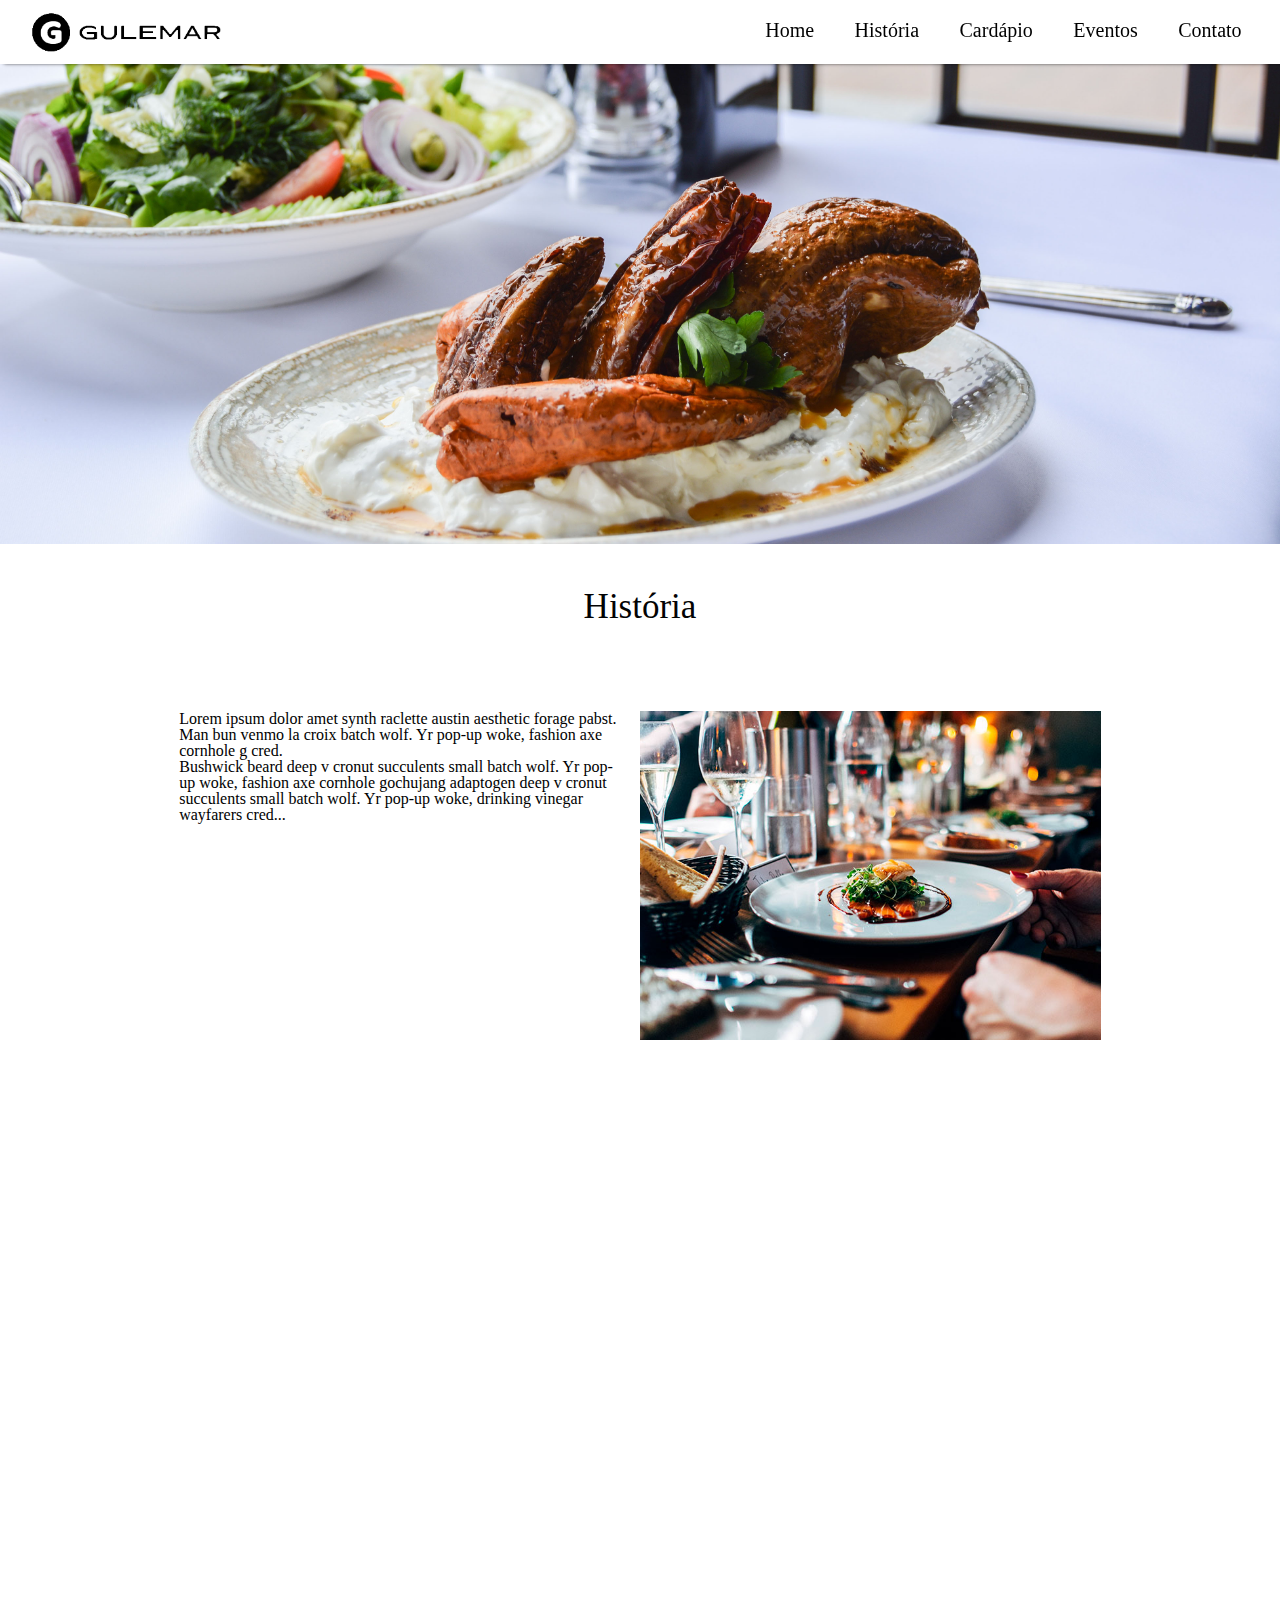
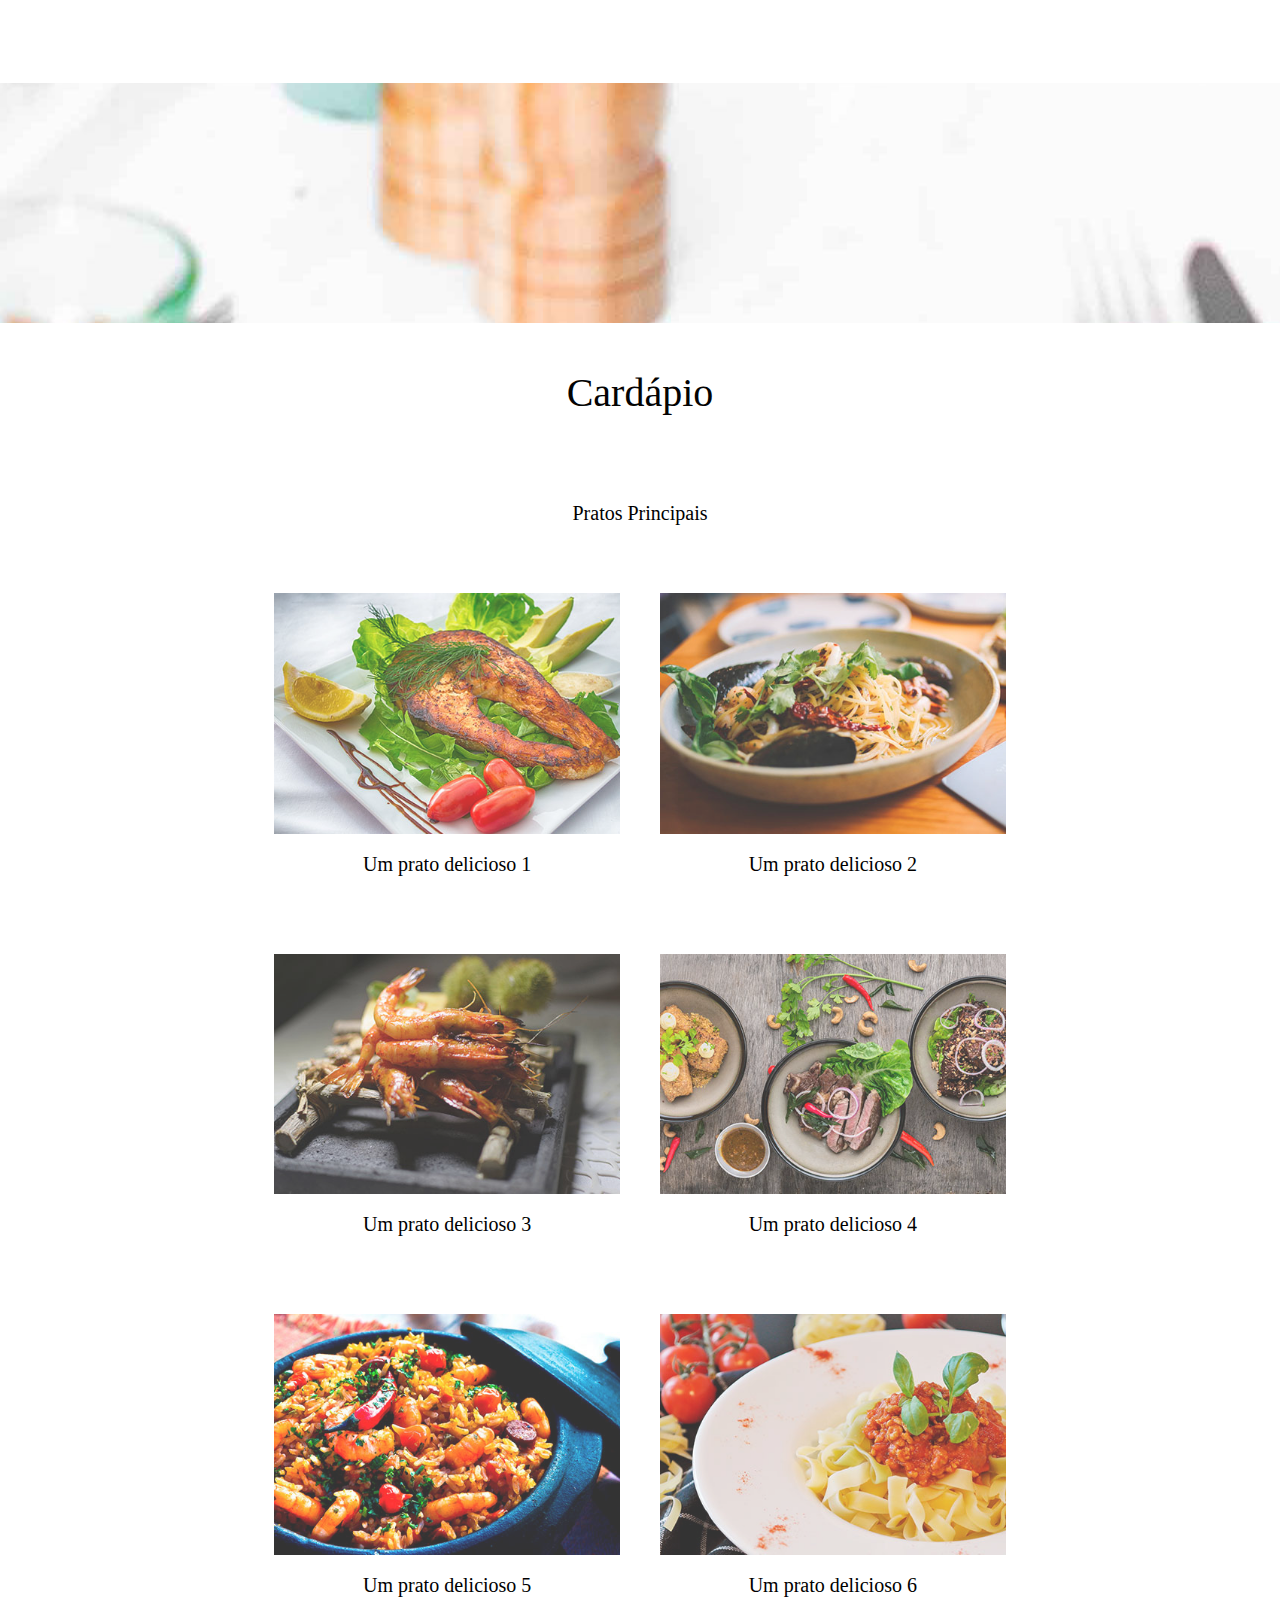
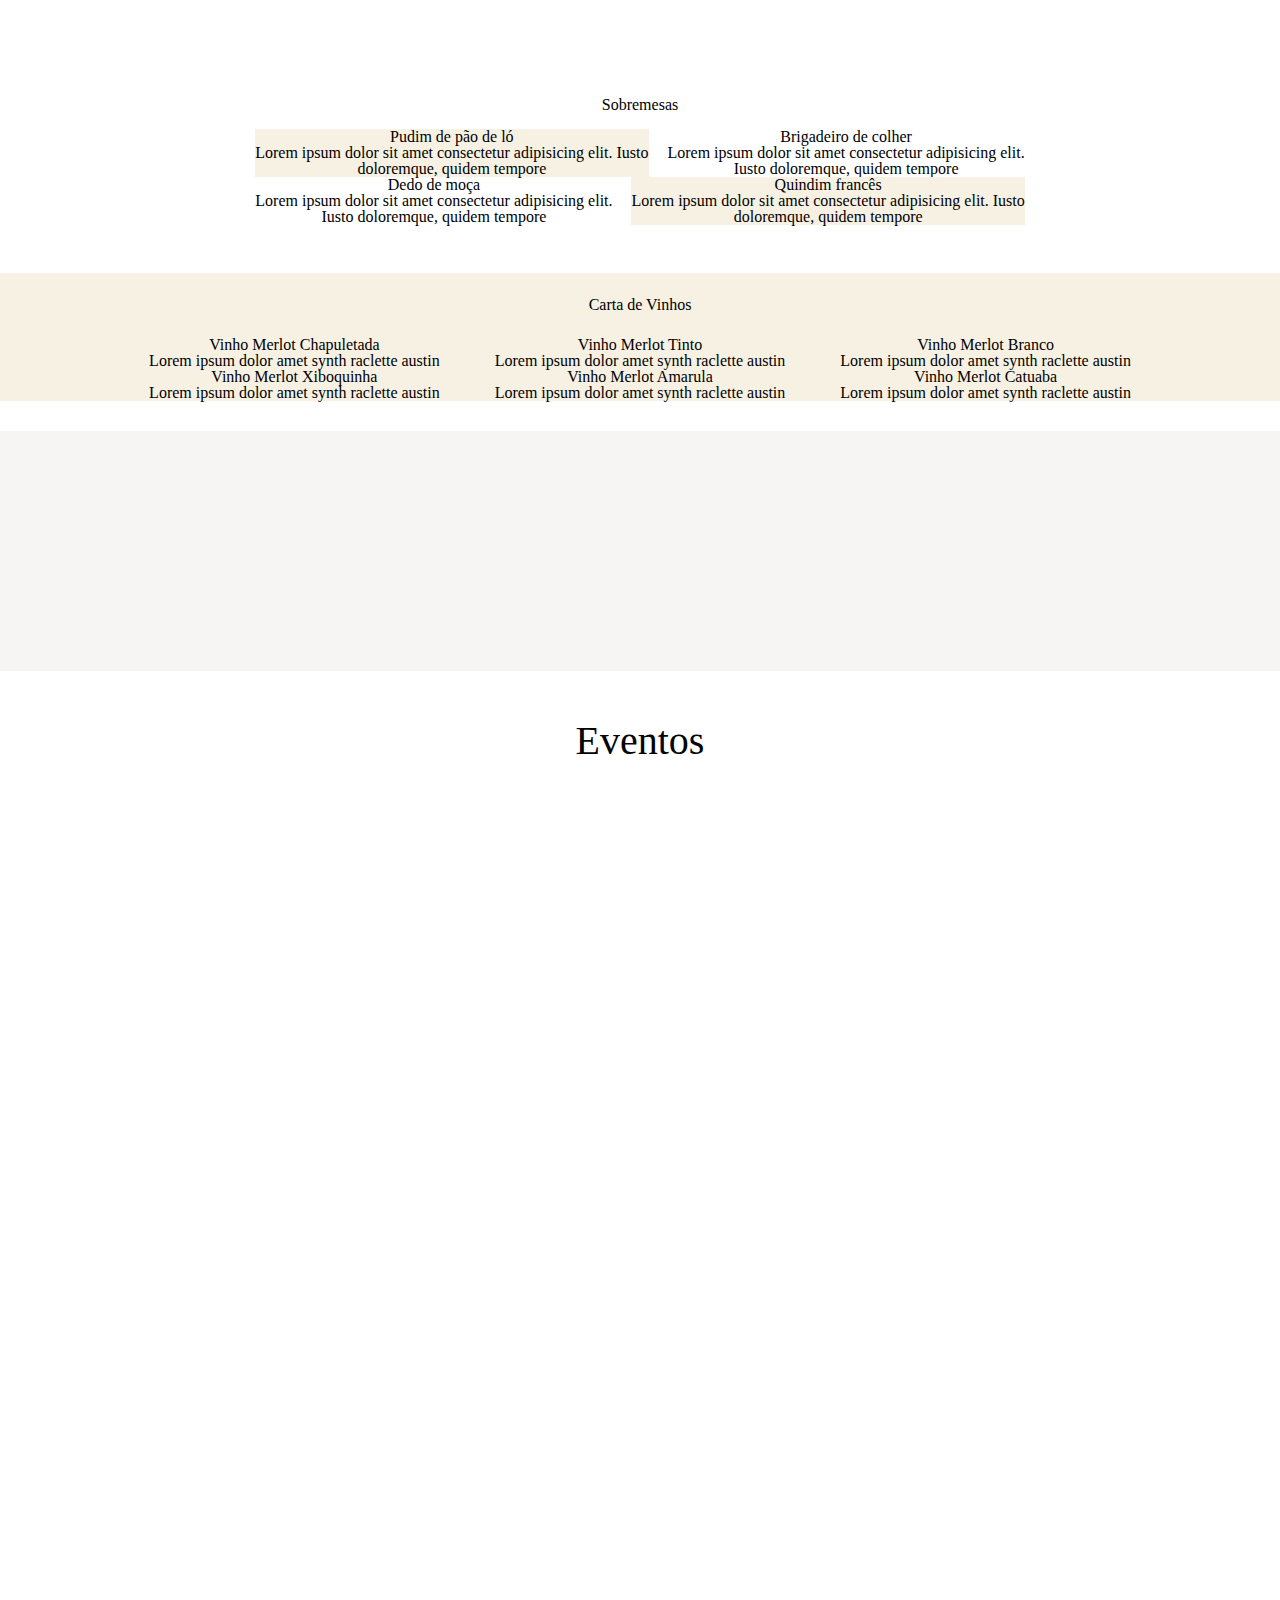
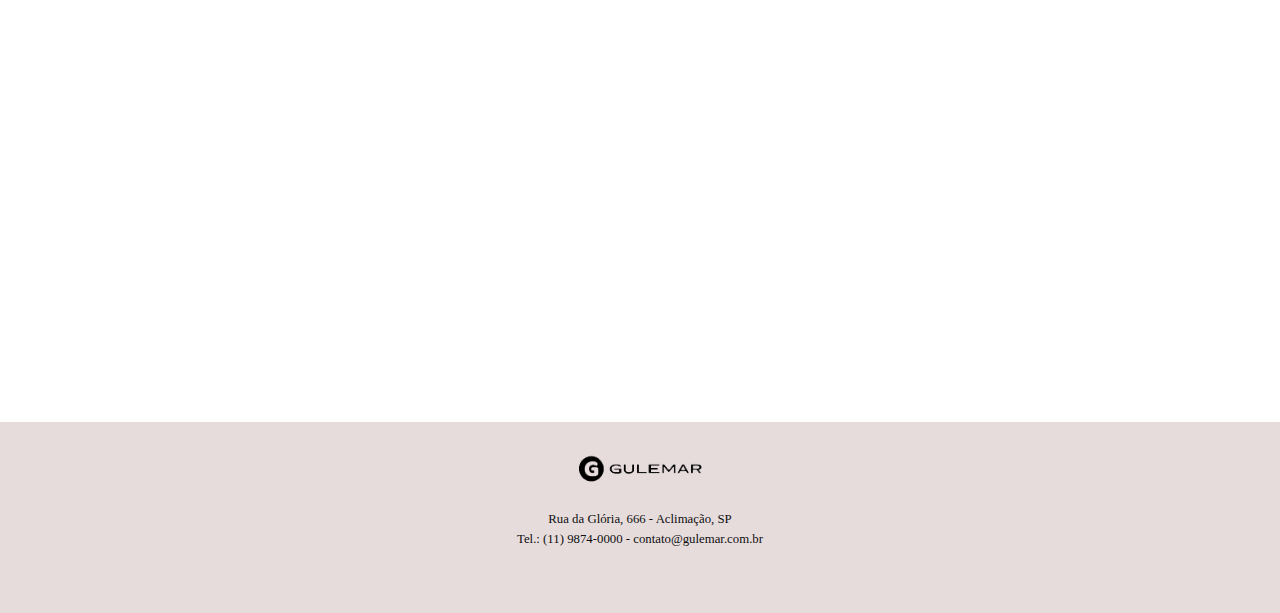
==== commit b11fa72f: "arrumando site" ====
--- a/index.html
+++ b/index.html
@@ -9,7 +9,7 @@
 		
         <link rel="stylesheet" href="css/estilo.css">
         <link rel="stylesheet" href="css/historia.css">
-        <link rel="stylesheet" href="css/gastronomia.css">
+        <link rel="stylesheet" href="css/cardapio.css">
         <link rel="stylesheet" href="css/eventos.css">
         <link rel="stylesheet" href="css/jquery.bxslider.css">
         <link rel="stylesheet" href="css/animate.css">
@@ -69,13 +69,13 @@
         <section class="banner-principal">
         </section>
         <div class="container">
-            <div class="banner">
+            <div class="titulo-historia">
                <h1>História</h1>
             </div>
          </div> 
          <!-- -----------------------início da sessão história------------------- -->
          <section class="historia container">
-            <div class="historia-tudo wow slideInLeft" data-wow-duration="2s">
+            <div class="historia-tudo wow slideInLeft">
                 <div class="historia-tudo-p">
                     <p>Lorem ipsum dolor amet synth raclette austin aesthetic forage pabst. Man bun venmo la croix  batch wolf. Yr pop-up woke, fashion axe cornhole g cred.</p>
                     <p>Bushwick beard deep v cronut succulents small batch wolf. Yr pop-up woke, fashion axe cornhole gochujang adaptogen  deep v cronut succulents small batch wolf. Yr pop-up woke, drinking vinegar wayfarers cred...</p>
@@ -85,56 +85,36 @@
                 </div>       
             </div>
 
-            <div class="historia-tudo-p-longo wow slideInLeft" data-wow-duration="2s">
+            <div class="historia-tudo-p-longo wow slideInLeft" >
                     <p>Lorem ipsum dolor amet synth raclette austin aesthetic forage pabst. Man bun venmo la croix heirloom helvetica, swag drinking vinegar waistcoat. Deep v fanny pack listicle etsy. prism slowfies  cornhole gochujang adaptogen gluten-free drinking vinegar wayfarers cred...</p>
             </div>
 
             <div class="historia-mais">
-                <div class="historia-mais-img wow slideInRight" data-wow-duration="4s">
+                <div class="historia-mais-img wow slideInRight" >
                     <img src="img/historia2.jpg" alt="mãos habilidosas do nosso staff da cozinha preparando um dos nossos deliciosos pratos" title="Como é feito o preparo cuidadoso e minucioso dos nososs pratos"> 
                 </div>
-                <div class="historia-mais-p wow slideInRight" data-wow-duration="4s">
+                <div class="historia-mais-p wow slideInRight" >
                     <p>Lorem ipsum dolor amet synth raclette austin aesthetic forage pabst. Man bun venmo la croix beard deep v cronut succulents small batch wolf.</p>
                     <p>Yr pop-up woke, fashion axe cornhole gochujang adaptogen  deep v cronut succulents small batch  drinking vinegar wayfarers cred.</p>
                 </div>
-                <div class="historia-tudo-p-longo wow slideInRight" data-wow-duration="4s">
+                <div class="historia-tudo-p-longo wow slideInRight" >
                         <p>Lorem ipsum dolor amet synth raclette austin aesthetic forage pabst. Man bun venmo la croix  fashion axe cornhole gochujang adaptogen gluten-free drinking vinegar wayfarers cred...</p>
                 </div>
 
-                <div class="imagem-longa wow slideInLeft" data-wow-duration="6s">
-                    <img src="img/historia3.jpg" alt="um registro de como nossa mesa é posta de maneira impecável, simples e extremamente charmosa" title="Detalhes de como é posta nossa mesa">
-                    <h4>Tradição em sabor e atendimento!</h4>
-                    <a href="reservas.html" class="botao">Reservar</a>
-                </div>
-            </div>
         </section><!----------fim da sessão história---------->
 
-         <!----------início do big-banner---------->
-         <section class="banner-principal">
+                <section class="fundo">
+
+                </section>
+
             <div class="container">
-               <div class="banner-titulos wow slideInDown" data-wow-duration="2s">
-                <h1>Gastronomia</h1>
-                <h3>Ingredientes e bebidas selecionados para agradar seu paladar.</h3>
+               <div class="titulo">
+                <h1>Cardápio</h1>
                </div>
             </div> 
-        </section><!----------fim do big-banner---------->
-        
-
-
-        <!-- -----------------------início da sessão eventos------------------- -->
-        <section class="entradas container">
-            <h3>Entradas</h3>
-            <div class="bxslider">
-                    <div><img src="img/entradas-1.jpg" title="Canapés das arábias sautée" alt="uma entrada denominada canapés das arábias sautée"></div>
-                    <div><img src="img/entrada-2.jpg" title="Berinjelas gratinadas europeias" alt="uma entrada feita de berinjelas europeias gratinadas"></div>
-                    <div><img src="img/entrada-3.jpg" title="Torradas tailandesas ao molho" alt="torradas tailandesas ao molho de alho"></div>
-                    <div><img src="img/entrada-4.jpg" title="Trouxinhas crocantes de blanket de peru" alt="entrada de trouxinhas feitas de massa crocante com recheio de blanket de peru"></div>
-                    <div><img src="img/entrada-5.jpg" title="Beterraba ao molho dorê" alt="beterrabas grelhadas ao molho dorê"></div>
-            </div>
-        </section><!----------fim da sessão entradas---------->
-
+    
         <!-- início da sessão de pratos principais -->
-        <section class="pratos-principais wow slideInLeft" data-wow-duration="2s">
+        <section class="pratos-principais " >
             <h3>Pratos Principais</h3>
             <div class="container">
                 <div class="galeria">
@@ -225,10 +205,18 @@
 
         </section><!--fim da seção de carta de vinhos-->
 
+        <section class="fundo1"></section>     
+
          <!-- -----------------------início da sessão eventos------------------- -->
+         
+         <div class="container">
+            <div class="titulo">
+             <h1>Eventos</h1>
+            </div>
+         </div> 
          <section class="eventos">
             <div class="container">
-              <div class="eventos-um wow slideInLeft" data-wow-duration="2s">
+              <div class="eventos-um wow slideInLeft">
                   <article class="art-1">
                           <img src="img/eventos-sociais.jpg" alt="uma mulher servindo a mesa e checando últimos preparativos de um evento social" title="eventos sociais">
                           <h3>Eventos sociais</h3>
@@ -246,10 +234,6 @@
                       <img src="img/eventos-casamento.jpg" alt="cerimonial de casamento em que duas pessoas estão juntas e de mãos dadas enquanto um fotógrafo registra o momento" title="cerimonial de casamento">
                       <h3>Casamentos</h3>
                       <p>Lorem ipsum dolor sit amet consectetur adipisicing elit. Placeat rem culpa, a est voluptatem quasi officiis rerum fuga, odit, consequuntur ullam vitae expedita omnis! Minima eligendi magni praesentium totam error.</p>
-                      <div id="classe">
-                              <h3>Interessou-se por nossos serviços? Entre em contato!</h3>
-                              <button id="modalBtn" class="botao">Solicitar orçamento</button>
-                      </div>
   
                       <!-- O modal -->
                       <div id="meuModal" class="modal">
--- a/css/historia.css
+++ b/css/historia.css
@@ -6,17 +6,18 @@
     background-size:cover;
     height:auto;
     margin:0 auto;
-    color:rgb(0, 0, 0);
     text-align:center;
-    padding:7em 0;
+    padding:17em 0;
 }
 
-.banner-titulos {
+.titulo-historia{
     margin:0 auto;
     color:rgb(3, 3, 3);
     text-align:center;
-    padding:7em 0;
+    padding: 1em 0;
+    font-size: 35px;
 }
+
 
 /* HISTORIA */
 
--- a/css/cardapio.css
+++ b/css/cardapio.css
@@ -0,0 +1,133 @@
+
+.titulo{
+    margin:0 auto;
+    color:rgb(3, 3, 3);
+    text-align:center;
+    padding: 1em 0;
+    font-size: 40px;
+}
+
+/* entradas */
+
+.entradas h2 {
+    margin: 1em auto;
+    text-align: center;
+    font-size: 45px;
+  }
+  
+.entradas h3 {
+  margin: 1em auto;
+  text-align: center;
+}
+
+/* pratos principais */
+
+.pratos-principais {
+    width:100%;
+    text-align:Center;
+    font-size: 20px;
+}
+
+.pratos-principais h3 {
+    margin-bottom:2em;
+    margin-top:2em;
+}
+
+.galeria {
+    display:flex;
+    justify-content: center;
+    flex-wrap: wrap;
+}
+
+.galeria figure {
+    width:30%;
+    margin:1em;
+    height:auto;
+}
+
+.galeria figure img {
+    width:100%;
+    display:block;
+    transform: scale(1.0);
+      transition: transform 0.7s, opacity 0.7s;
+      opacity:0.8;
+}
+
+.galeria figure img:hover {
+    opacity: 1.0;
+ 	transform: scale(1.01);
+}
+
+.galeria figure figcaption {
+    margin:0 auto 1em auto;
+    background:#fff;
+    padding:1em;
+}
+
+
+/* sobremesas section  */
+
+.sobremesas-geral {
+    width:70%;
+    text-align: center;
+    margin:2em auto;
+}
+
+.sobremesas-geral h3 {
+    margin:1em auto;
+}
+
+.sobremesas {
+    display:flex;
+    justify-content: center;
+    flex-wrap: wrap;
+}
+
+article {
+    padding:1.5em;
+    margin:0;
+}
+
+article p {
+    padding-top:0;
+}
+
+ article.sobre-3 {
+    width:40%;
+    margin-right:2%;
+
+}
+
+article.sobre-2 {
+    width:40%;
+    margin-left:2%;
+    
+}
+
+#sobre1, #sobre4 {
+    background:#f7f1e3;
+    width:44%;
+}
+
+/* seção de carta de vinhos */
+.carta-vinhos {
+    text-align:center;
+    margin:3em auto 0 auto;
+    background: #f7f1e3;
+}
+
+.carta-vinhos h3 {
+    margin-bottom:1em;
+    padding-top:1em;
+    line-height:2em;
+}
+
+.vinhos-lista{
+    display:flex;
+    justify-content: center;
+    flex-wrap:wrap;
+}
+
+.vinho-item {
+    width:27%;
+}--- a/css/eventos.css
+++ b/css/eventos.css
@@ -1,13 +1,5 @@
 
 /* banner principal */
-
-.banner-principal {
-    background: url("../img/bg-eventos.jpg") no-repeat center center;
-    background-size:cover;
-    max-width:100%;
-    height:auto;
-    background-attachment: fixed;
-}
 
 .banner-titulos {
     margin:0 auto;
--- a/css/style.css
+++ b/css/style.css
@@ -248,3 +248,23 @@
 }
 
 
+.fundo{
+    width: 100%;
+    height: 240px;
+    background-image: url(../img/fundo.jpg);
+    background-position: 51% 46%;
+    background-repeat: no-repeat;
+    background-attachment: fixed;
+    background-color: #f6f5f4;
+}
+
+.fundo1{
+    width: 100%;
+    height: 240px;
+    background-image: url(../img/fundo1.jpg);
+    background-position: 51% 55%;
+    background-repeat: no-repeat;
+    background-attachment: fixed;
+    background-color: #f6f5f4;
+    margin-top: 30px;
+}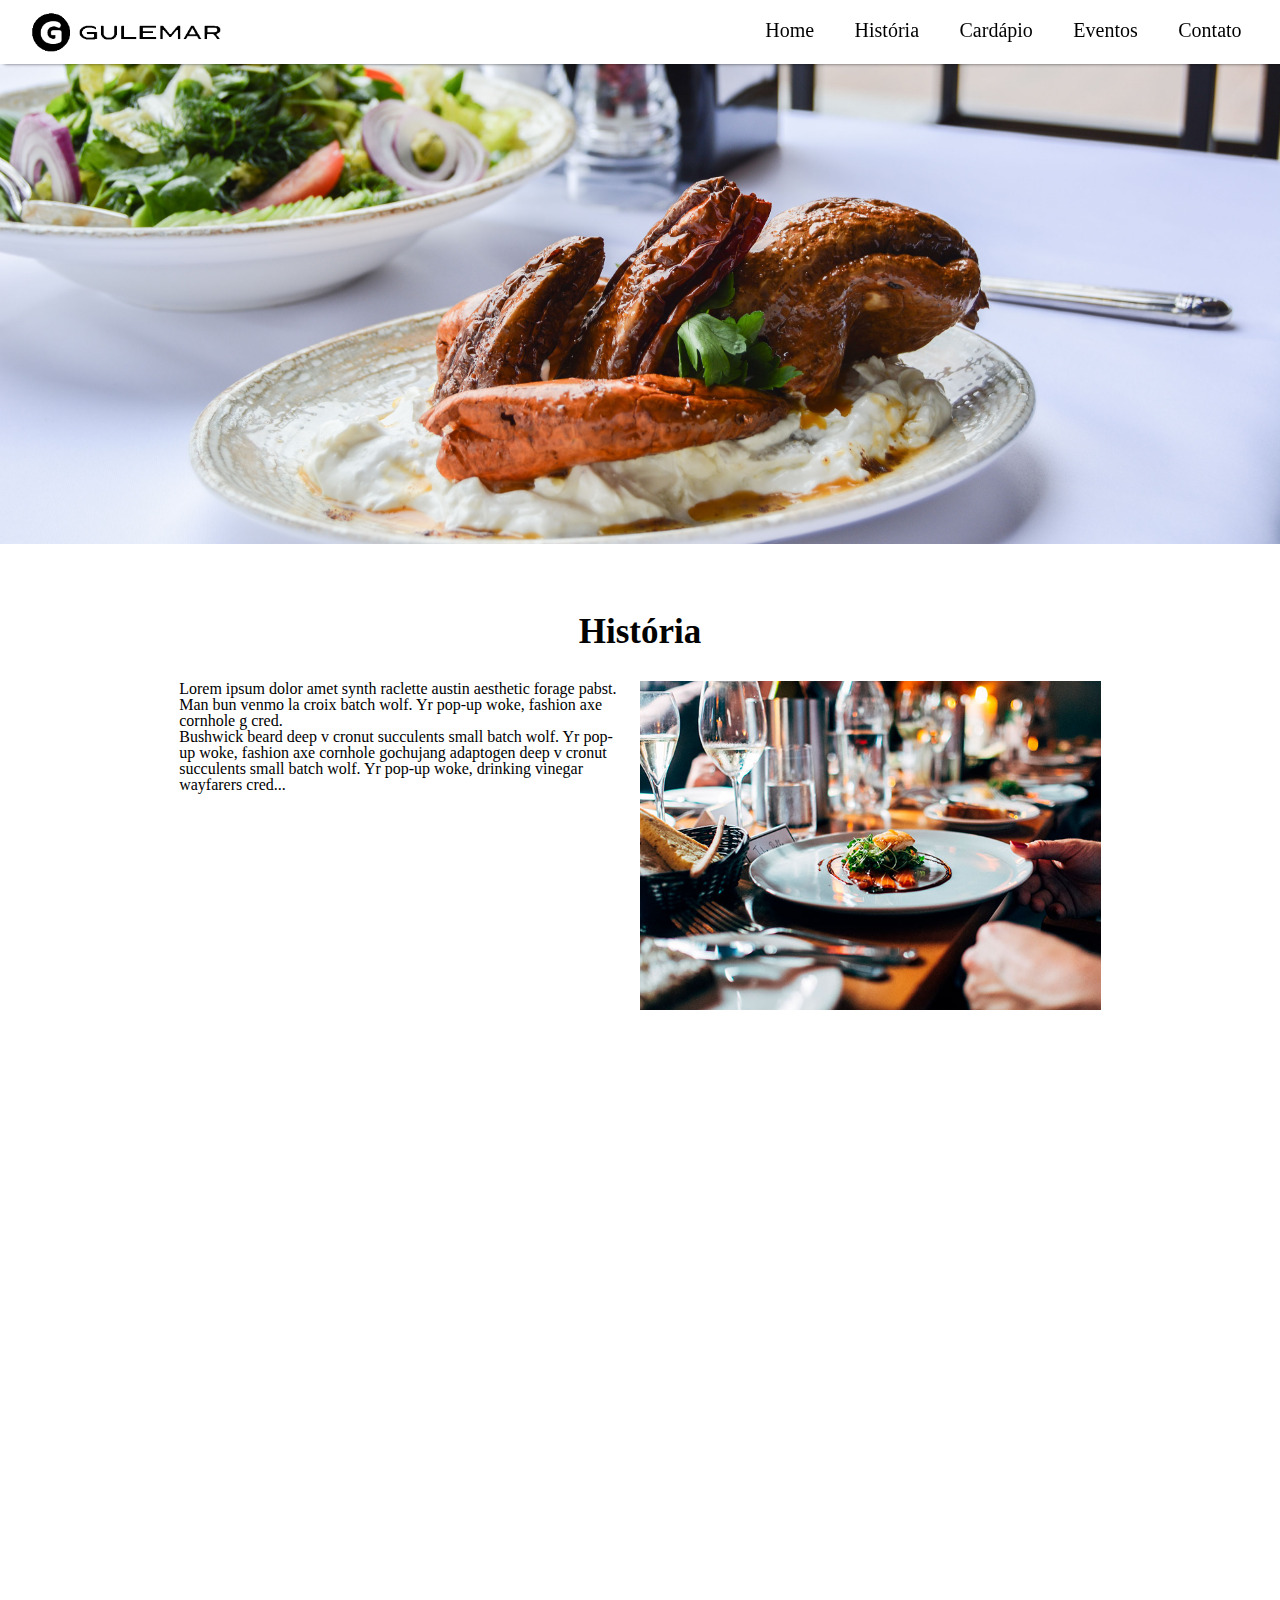
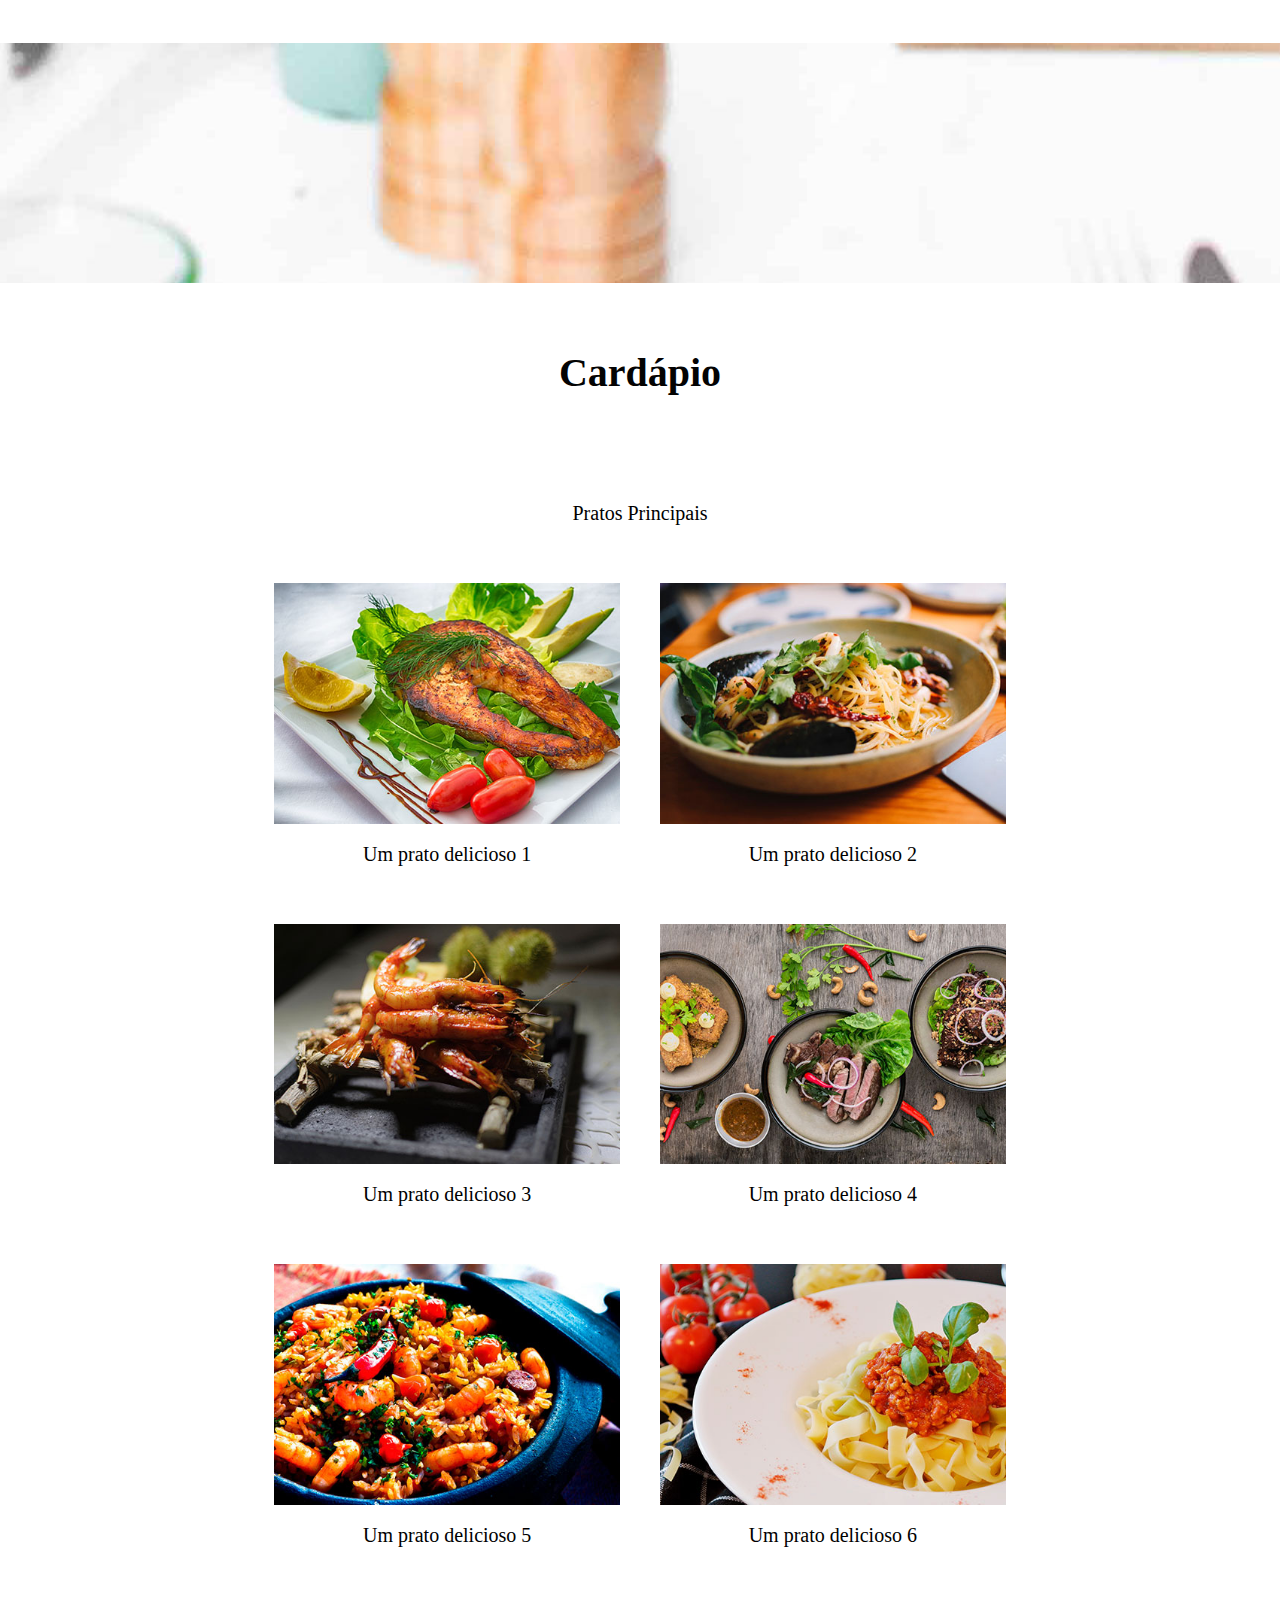
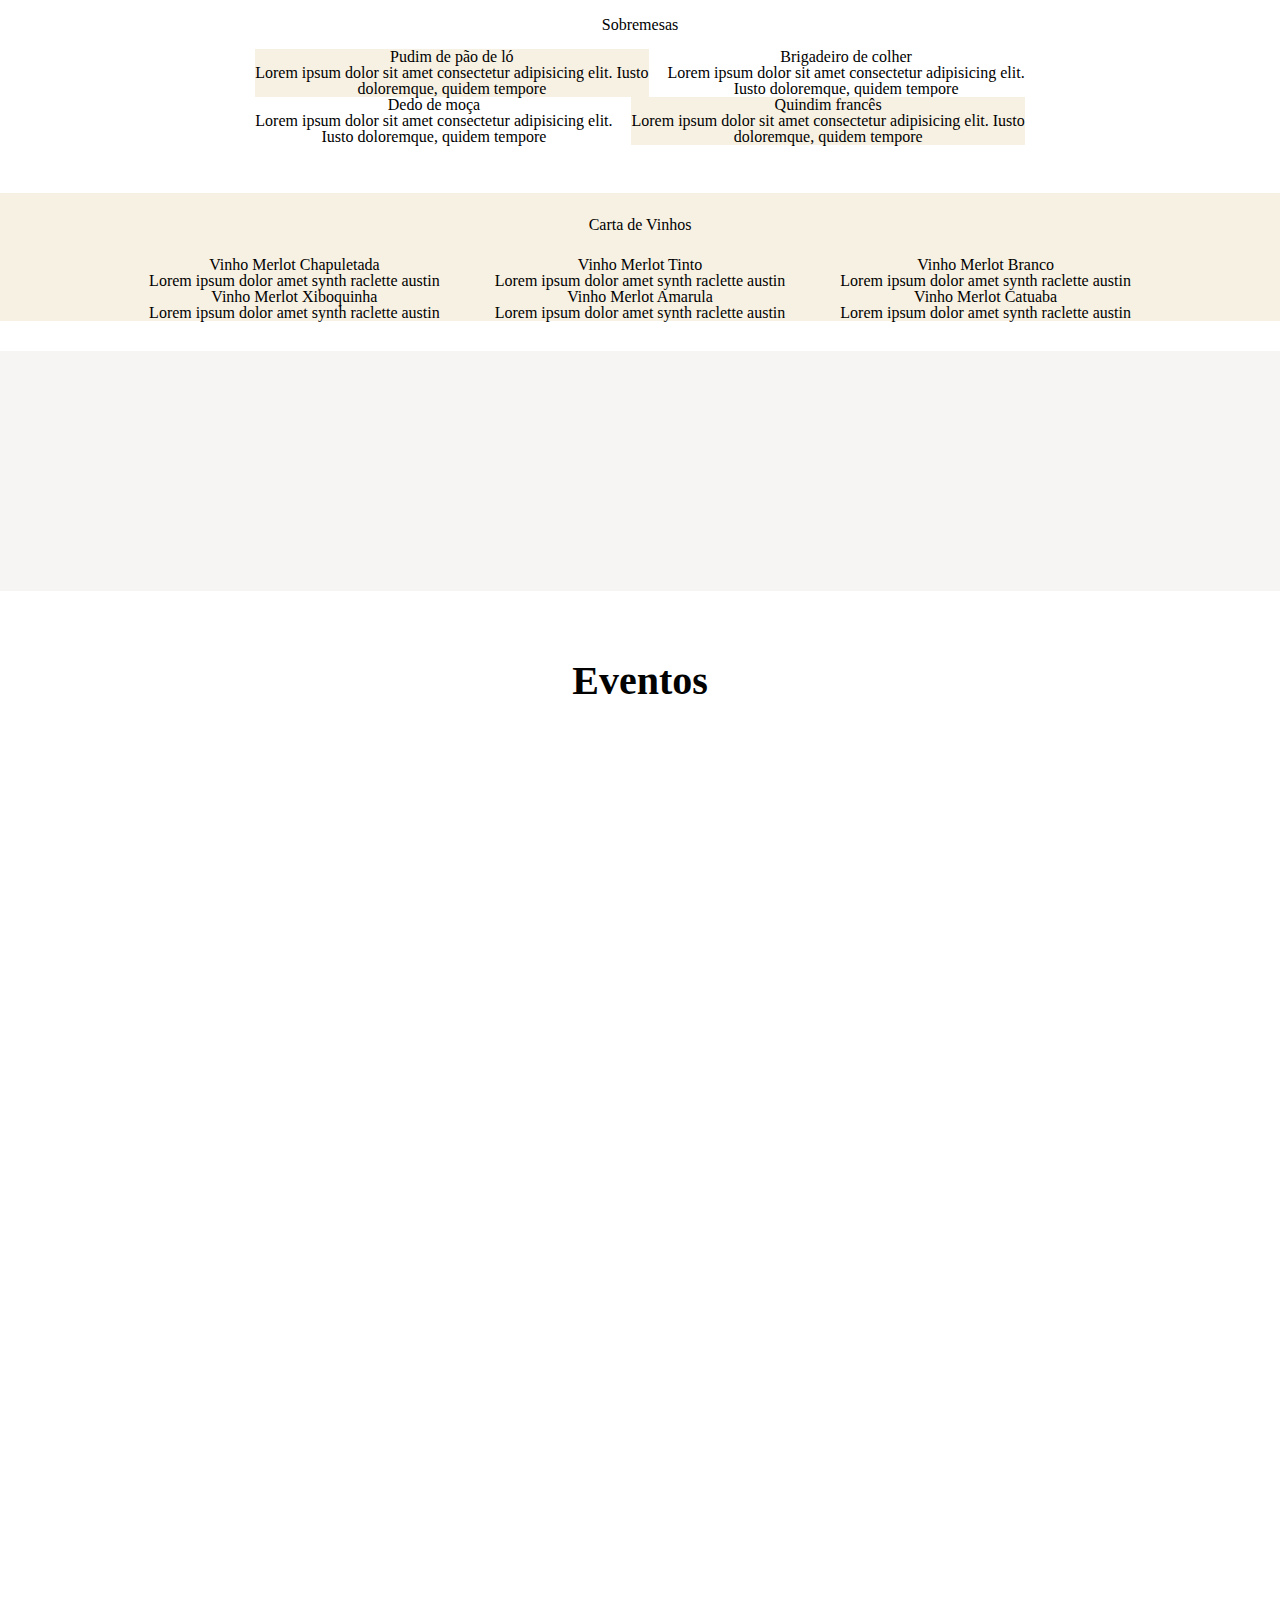
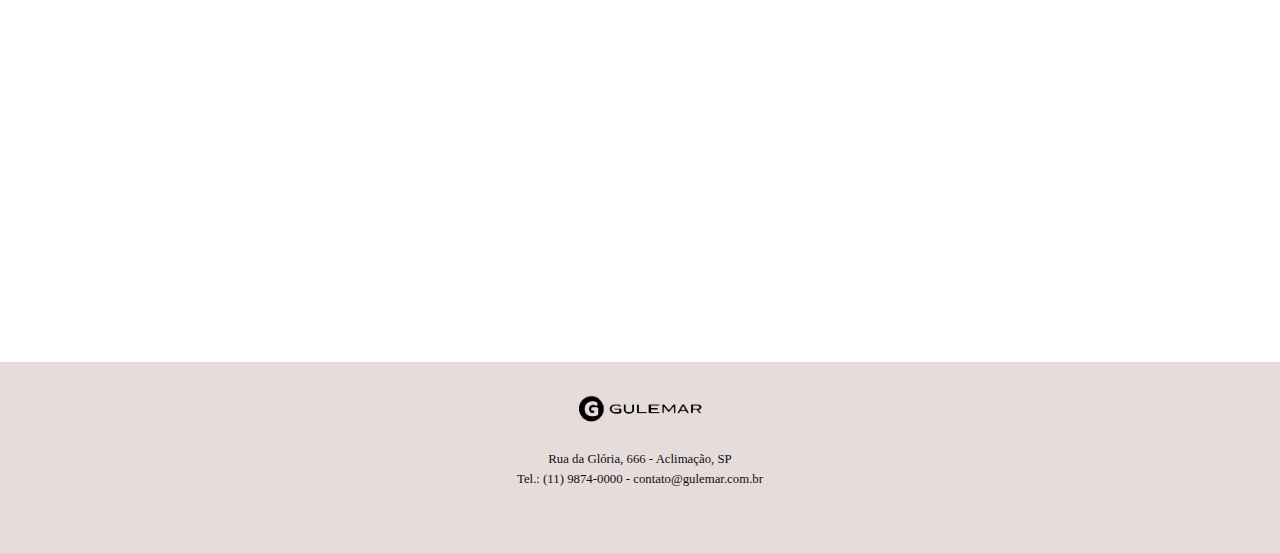
==== commit 0092e48d: "arrumando titulo" ====
--- a/index.html
+++ b/index.html
@@ -34,11 +34,11 @@
              <input type="checkbox" id="toggle">
 
              <nav class="menu">
-                 <a href="#home.html">Home</a>
-                 <a href="#historia.html">História</a>
-                 <a href="#cardapio.html">Cardápio</a>
-                 <a href="#eventos.html">Eventos</a>
-                 <a href="#contato.html" id="sem-margem">Contato</a>
+                 <a href="#home">Home</a>
+                 <a href="#historia">História</a>
+                 <a href="#cardapio">Cardápio</a>
+                 <a href="#eventos" >Eventos</a>
+                 <a href="#contato" id="sem-margem">Contato</a>
              </nav>
      </header>
  <!--Google Fonts-->
@@ -66,10 +66,10 @@
 
      <body>
         
-        <section class="banner-principal">
+        <section class="banner-principal" id="home">
         </section>
-        <div class="container">
-            <div class="titulo-historia">
+        <div class="container" >
+            <div class="titulo-historia" id="historia">
                <h1>História</h1>
             </div>
          </div> 
@@ -108,7 +108,7 @@
                 </section>
 
             <div class="container">
-               <div class="titulo">
+               <div class="titulo" id="cardapio">
                 <h1>Cardápio</h1>
                </div>
             </div> 
@@ -210,7 +210,7 @@
          <!-- -----------------------início da sessão eventos------------------- -->
          
          <div class="container">
-            <div class="titulo">
+            <div class="titulo" id="eventos">
              <h1>Eventos</h1>
             </div>
          </div> 
--- a/css/historia.css
+++ b/css/historia.css
@@ -14,8 +14,9 @@
     margin:0 auto;
     color:rgb(3, 3, 3);
     text-align:center;
-    padding: 1em 0;
+    padding-top: 70px;
     font-size: 35px;
+    font-weight: bold;
 }
 
 
--- a/css/cardapio.css
+++ b/css/cardapio.css
@@ -3,8 +3,9 @@
     margin:0 auto;
     color:rgb(3, 3, 3);
     text-align:center;
-    padding: 1em 0;
+    padding: 70px;
     font-size: 40px;
+    font-weight: bold;
 }
 
 /* entradas */
@@ -48,19 +49,9 @@
 .galeria figure img {
     width:100%;
     display:block;
-    transform: scale(1.0);
-      transition: transform 0.7s, opacity 0.7s;
-      opacity:0.8;
-}
-
-.galeria figure img:hover {
-    opacity: 1.0;
- 	transform: scale(1.01);
 }
 
 .galeria figure figcaption {
-    margin:0 auto 1em auto;
-    background:#fff;
     padding:1em;
 }
 
--- a/css/style.css
+++ b/css/style.css
@@ -195,7 +195,7 @@
 				}
 
 .container {
-    padding: 10px;
+    padding: 0px;
 }
 
 span.psw {
--- a/css/responsivo.css
+++ b/css/responsivo.css
@@ -44,7 +44,7 @@
         text-align:center;
         width:100%;
         display:none;
-        background:#000;
+        background:rgb(241 217 164);
         z-index:9999;
         position:absolute;
     }
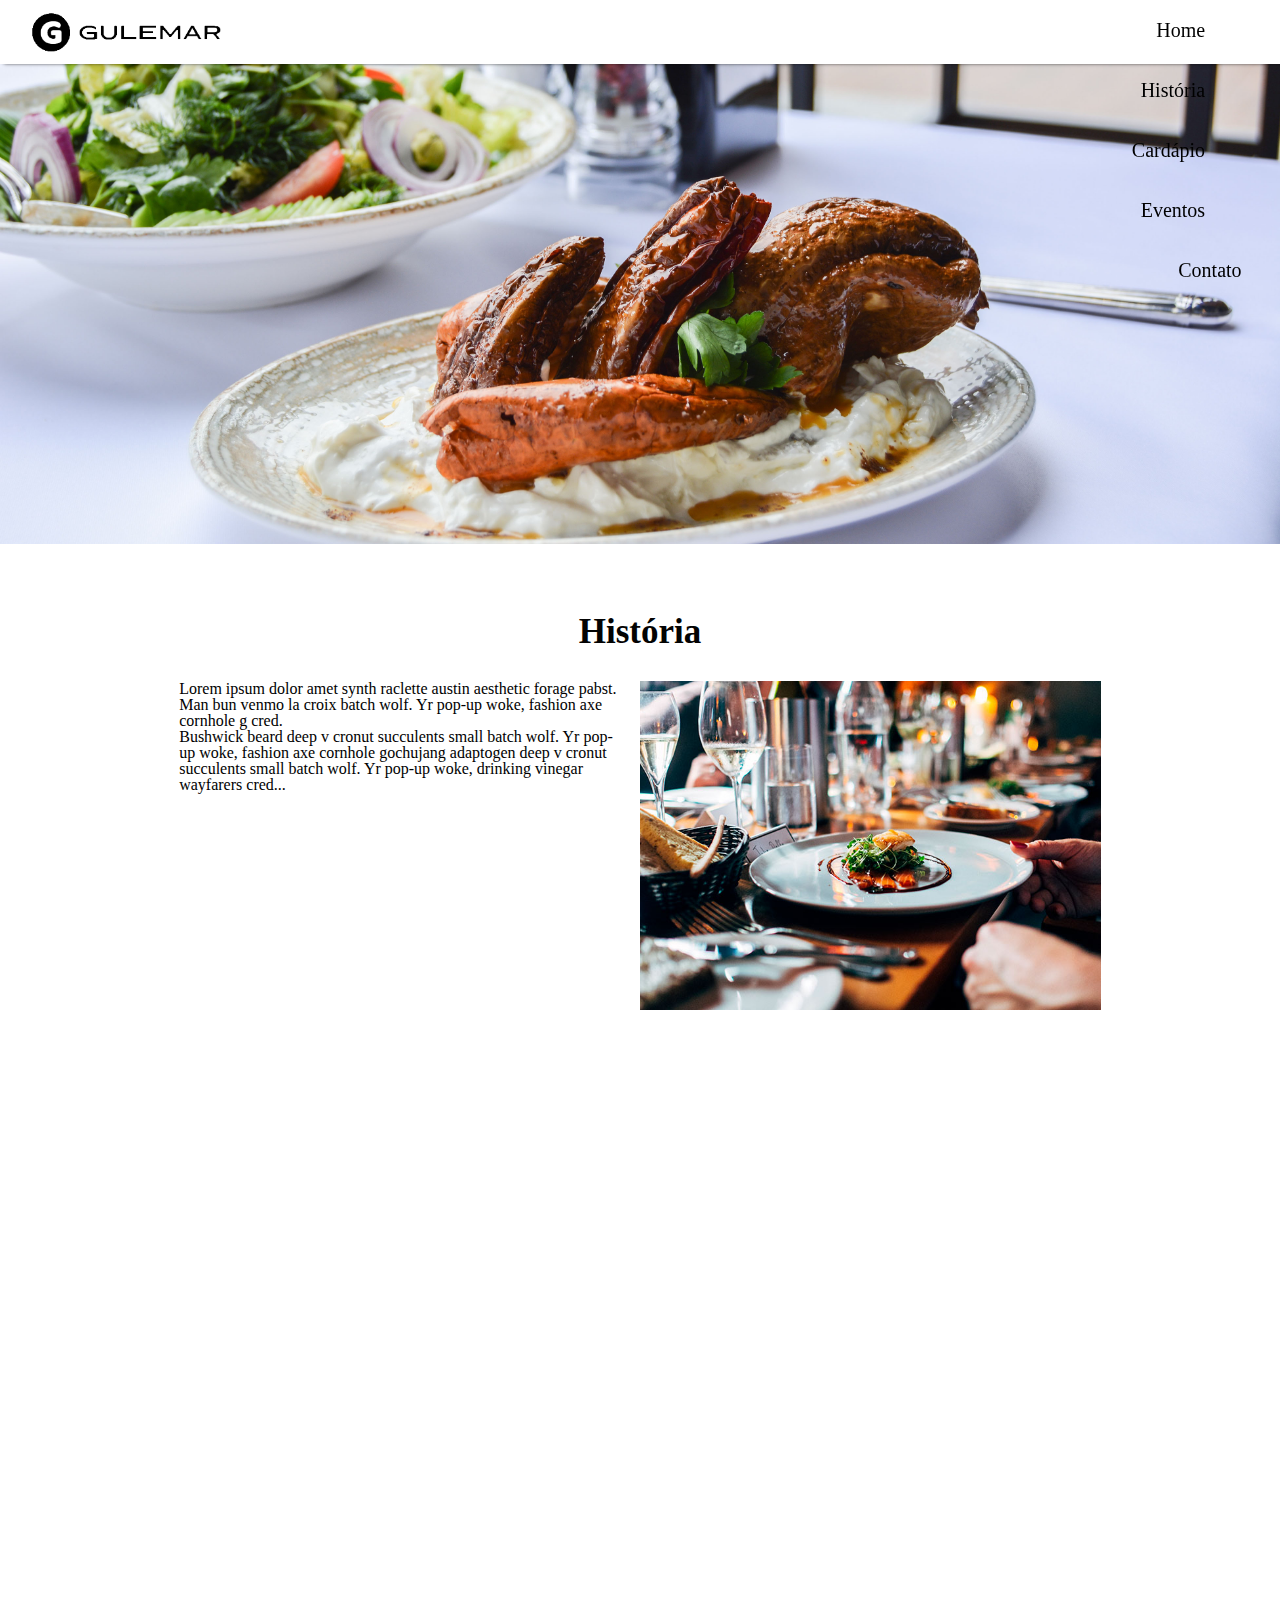
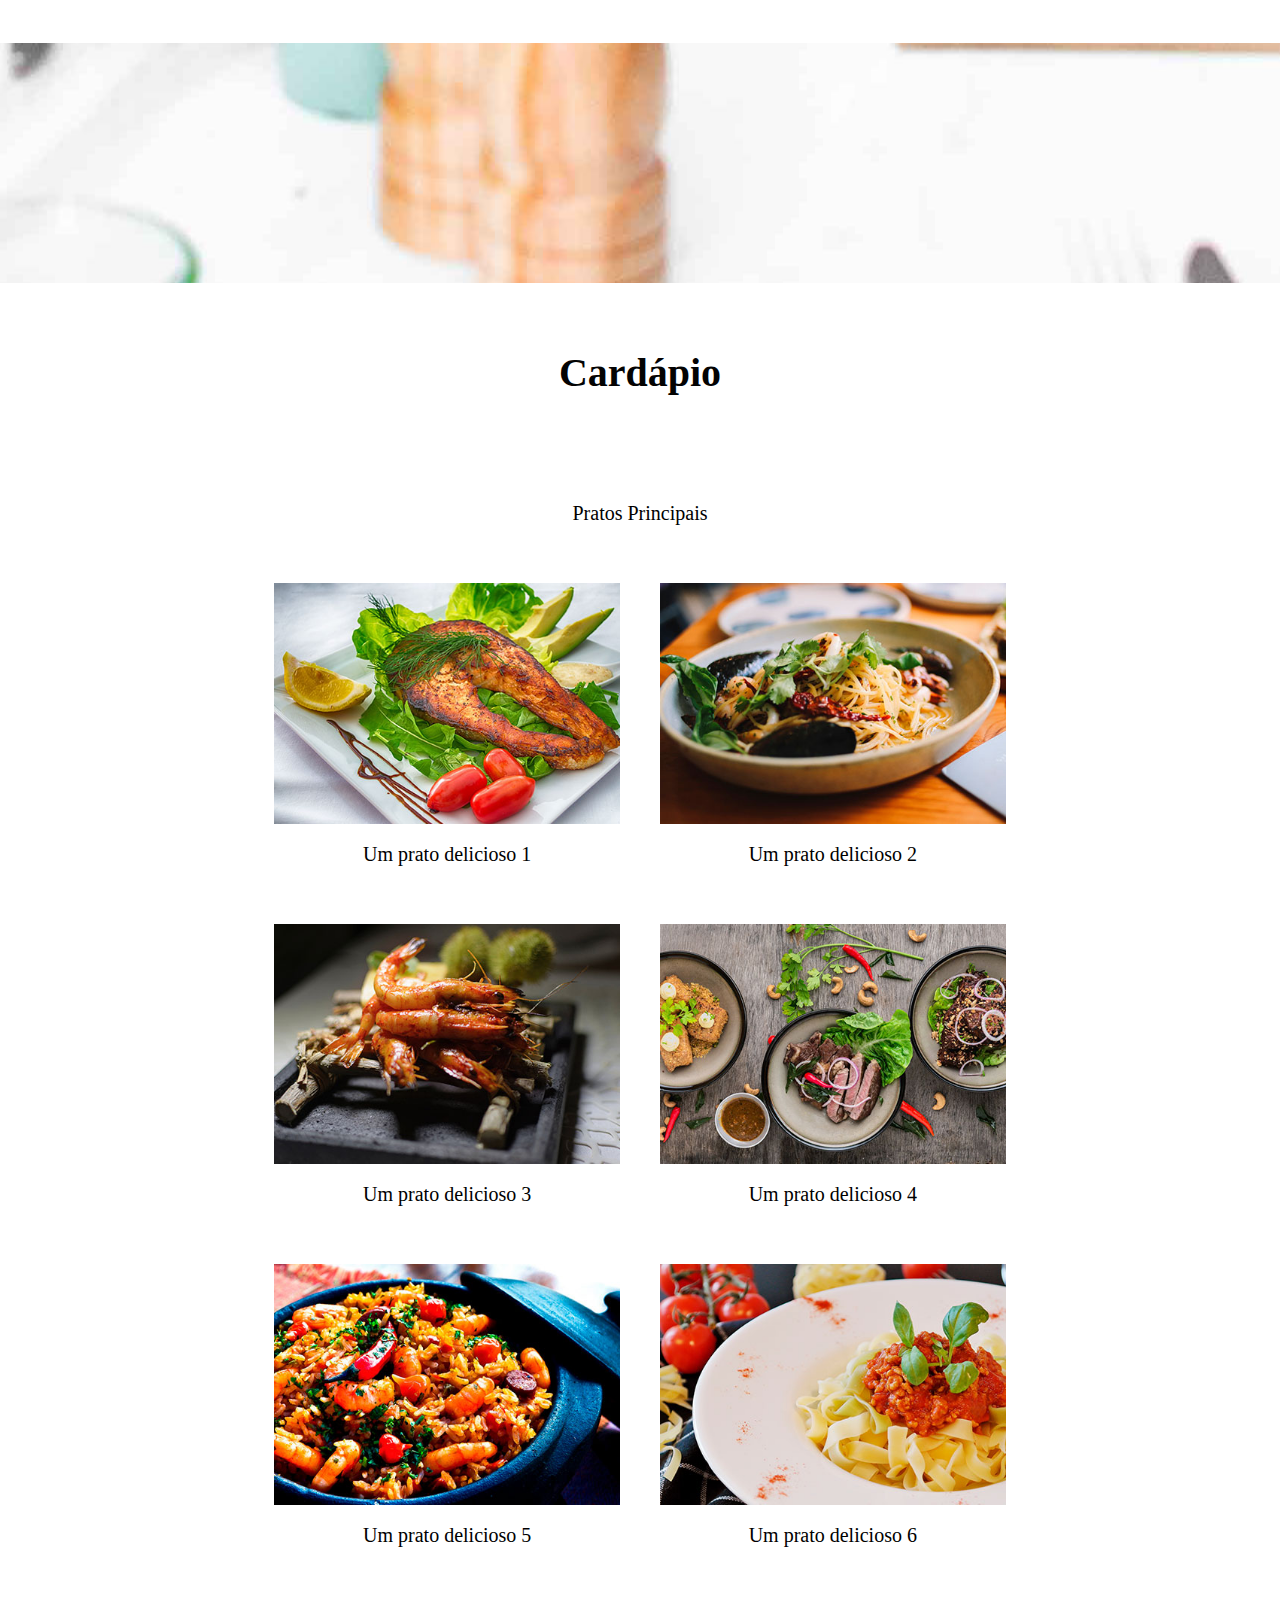
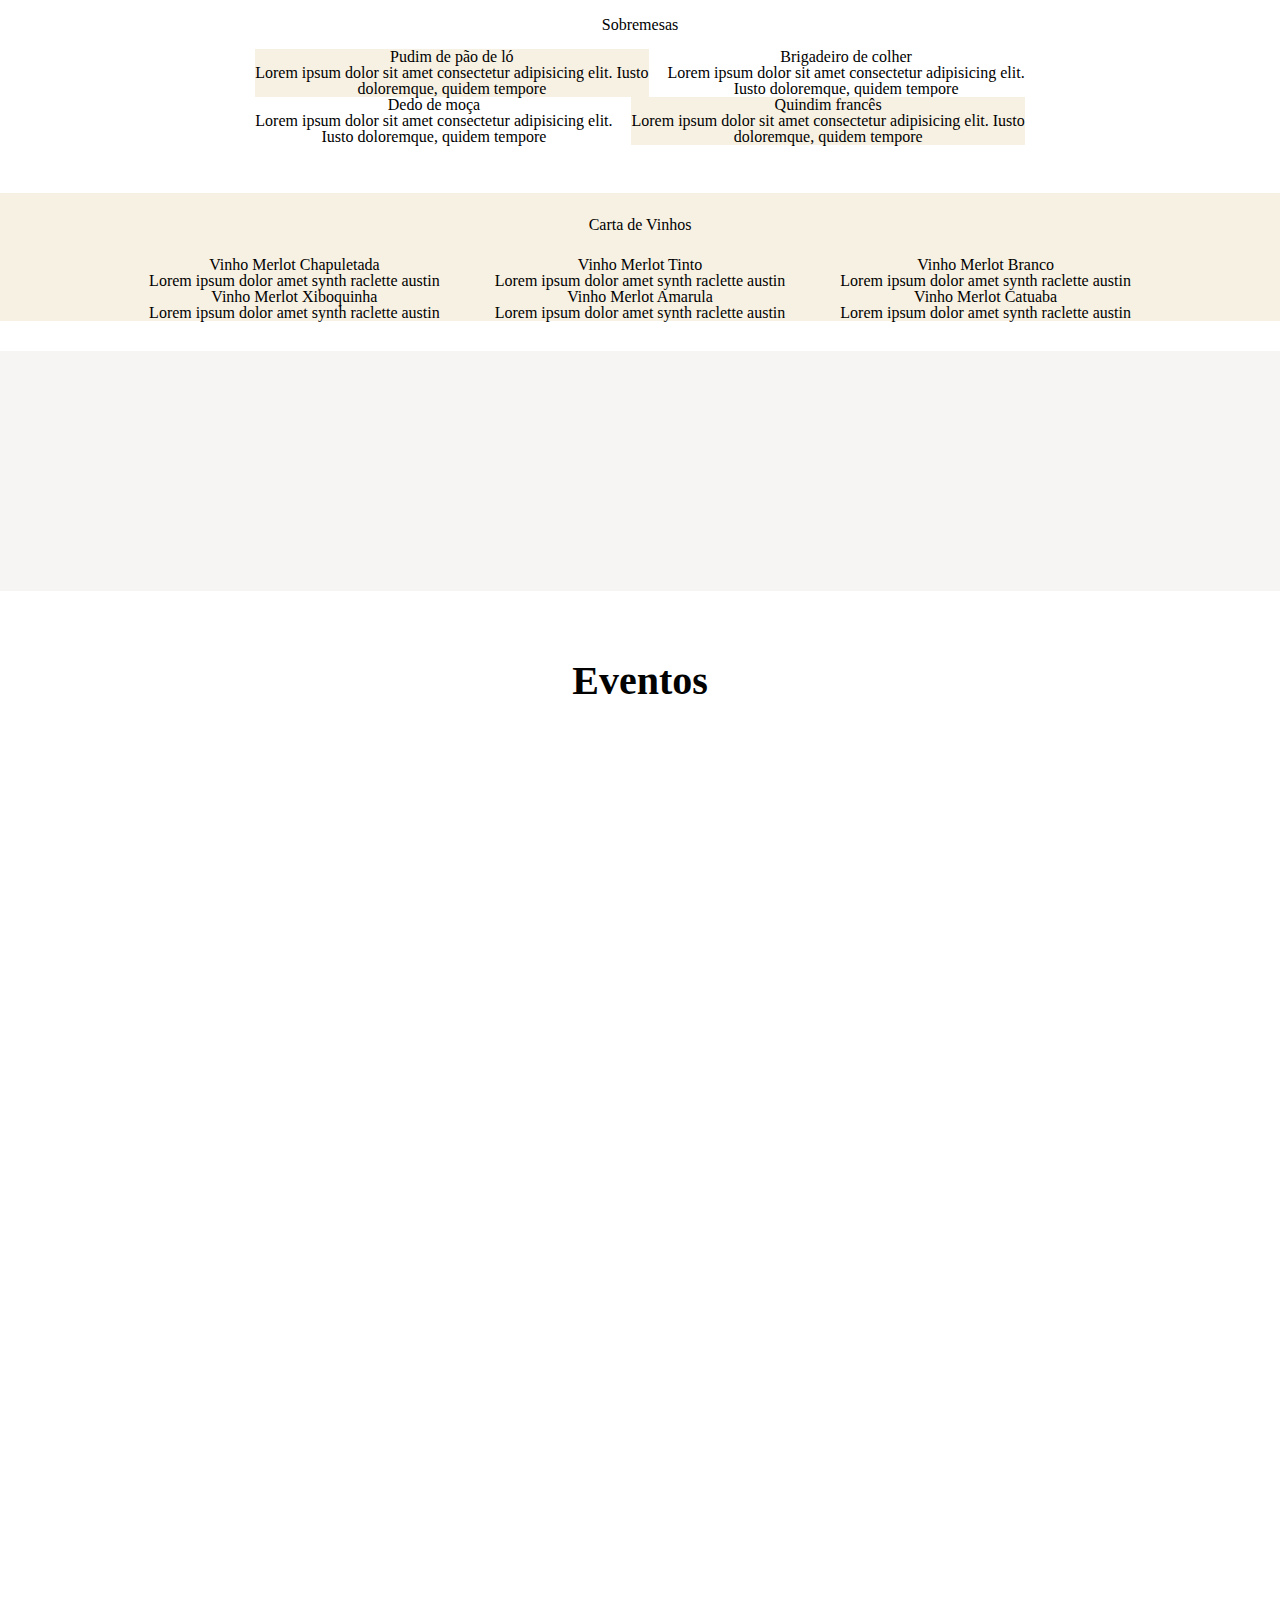
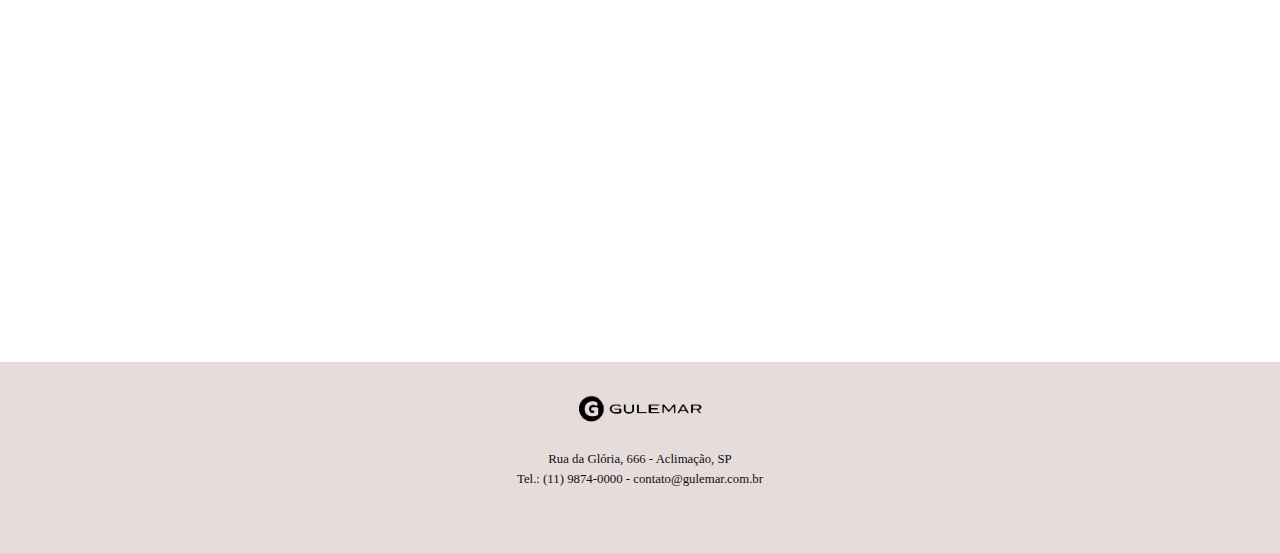
==== commit 076c4683: "atualizando" ====
--- a/index.html
+++ b/index.html
@@ -34,11 +34,13 @@
              <input type="checkbox" id="toggle">
 
              <nav class="menu">
-                 <a href="#home">Home</a>
-                 <a href="#historia">História</a>
-                 <a href="#cardapio">Cardápio</a>
-                 <a href="#eventos" >Eventos</a>
-                 <a href="#contato" id="sem-margem">Contato</a>
+                 <ul>
+                     <li><a href="#home">Home</a></li>
+                     <li><a href="#historia">História</a></li>
+                     <li><a href="#cardapio">Cardápio</a></li>
+                     <li><a href="#eventos" >Eventos</a></li>
+                     <li><a href="#contato" id="sem-margem">Contato</a></li>
+                 </ul>
              </nav>
      </header>
  <!--Google Fonts-->
@@ -317,6 +319,7 @@
             </script>
              <script src="js/main.js">
             </script>
+            <script type="text/javascript" src="js/scroll.js"></script>
 
         </body>
         </html>
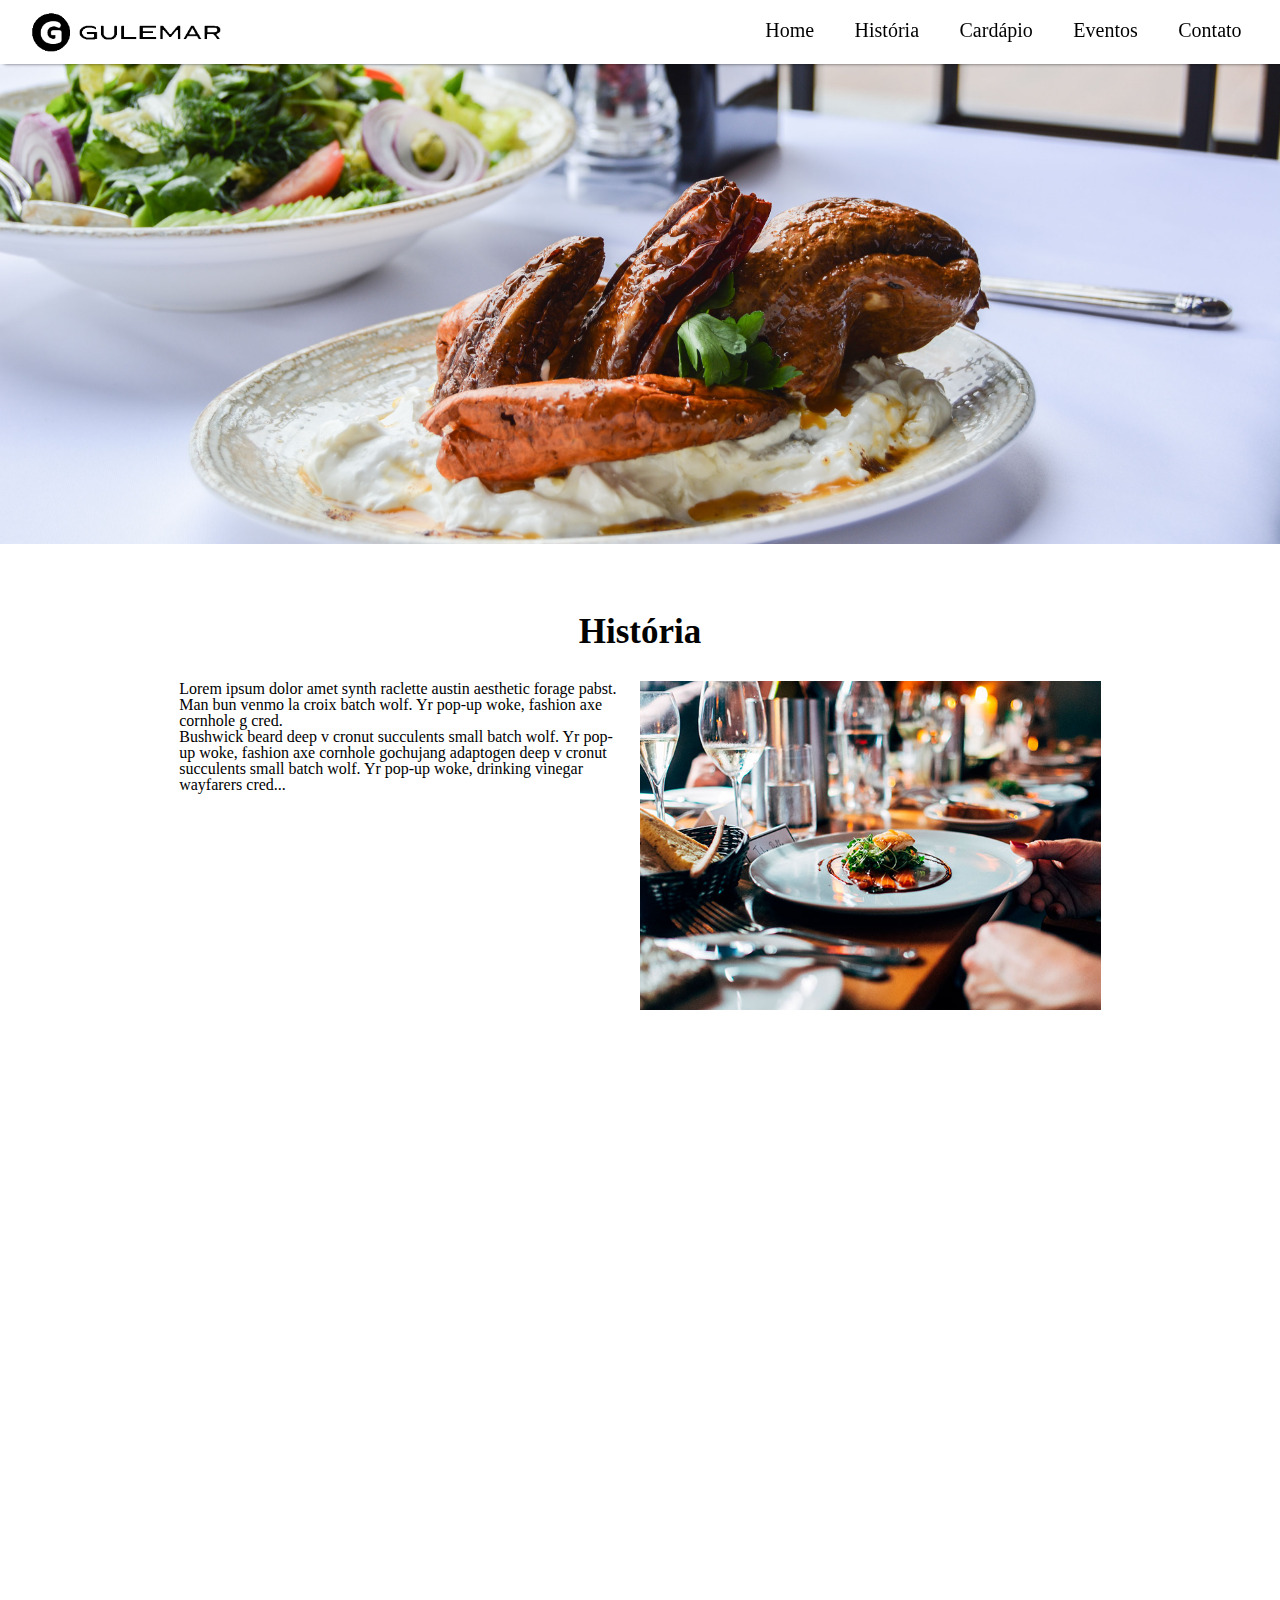
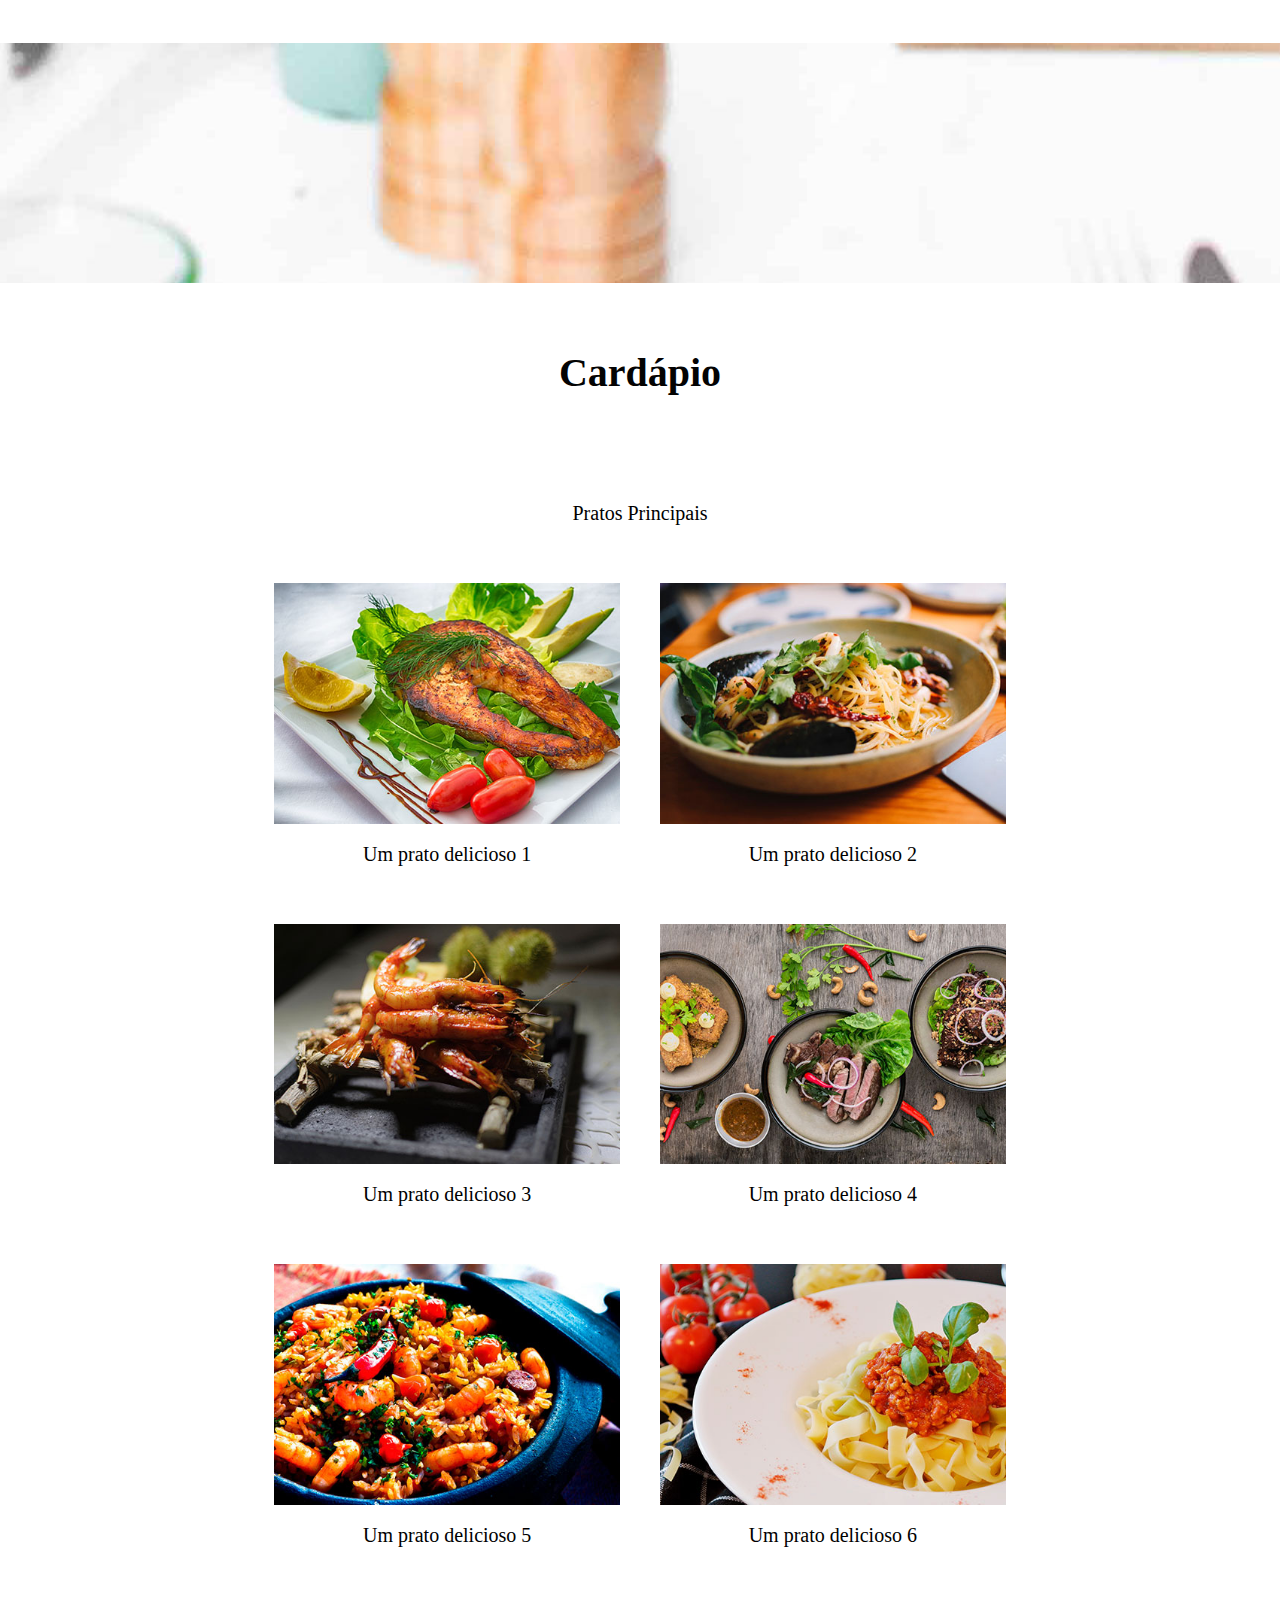
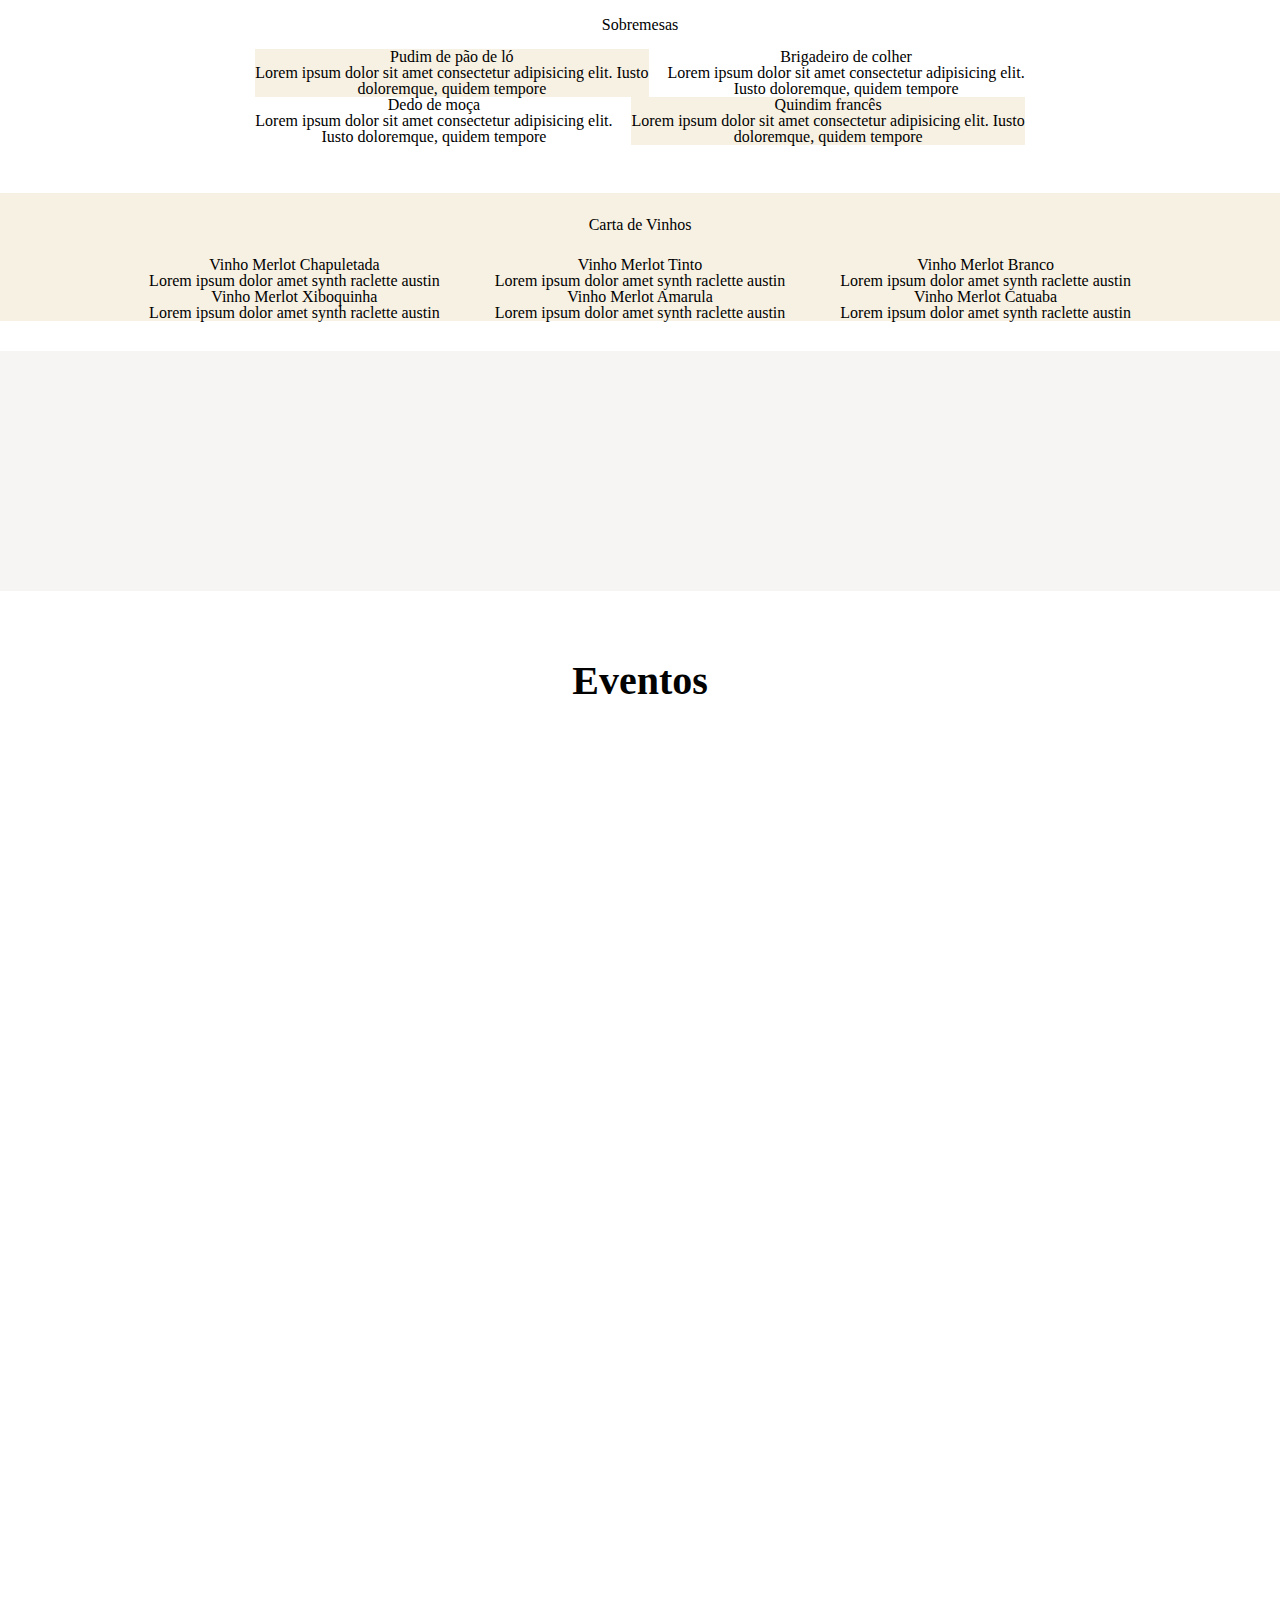
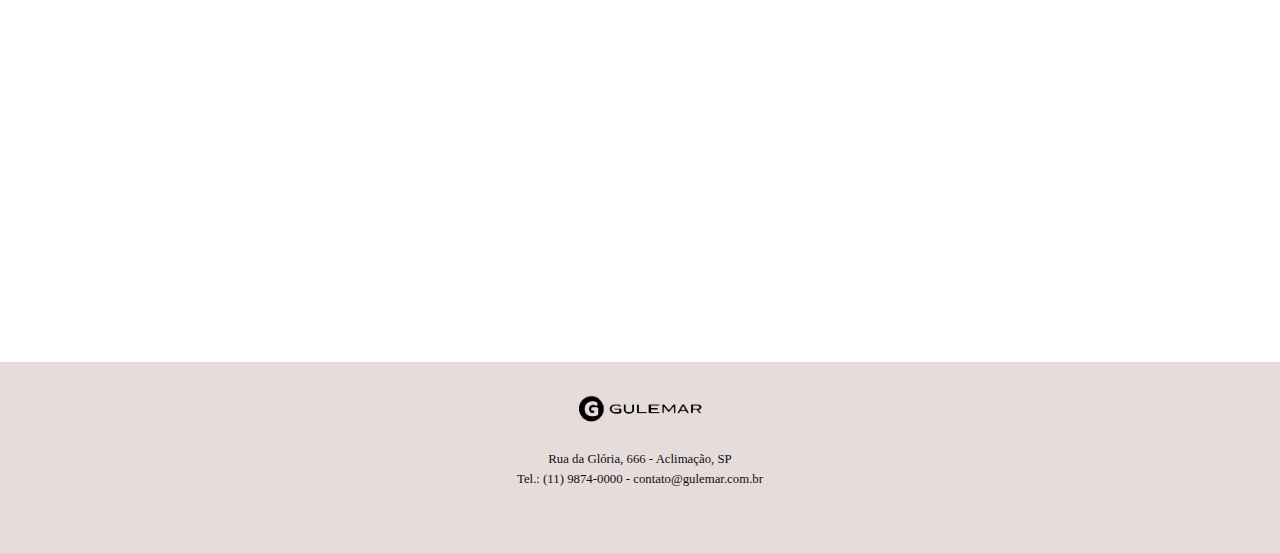
==== commit de8bfbc5: "finalizando" ====
--- a/index.html
+++ b/index.html
@@ -1,327 +1,327 @@
- <html lang="pt-BR">
-
-        <title>Gulemar</title> 
-        <meta charset="utf-8">
-        <meta name="viewport" content="width=device-width, initial-scale=1.0">
-        <meta name="keywords" charset="Restaurante,">
-        <meta name="description" charset="Gulemar ">
-        <meta name="author" charset="Restaurante">
-		
-        <link rel="stylesheet" href="css/estilo.css">
-        <link rel="stylesheet" href="css/historia.css">
-        <link rel="stylesheet" href="css/cardapio.css">
-        <link rel="stylesheet" href="css/eventos.css">
-        <link rel="stylesheet" href="css/jquery.bxslider.css">
-        <link rel="stylesheet" href="css/animate.css">
-        <link rel="stylesheet" href="css/style.css">
-        <link rel="stylesheet" href="css/responsivo.css">
-        <link rel="stylesheet" href="css/reset.css">
+<html lang="pt-BR">
+
+    <title>Gulemar</title> 
+    <meta charset="utf-8">
+    <meta name="viewport" content="width=device-width, initial-scale=1.0">
+    <meta name="keywords" charset="Restaurante,">
+    <meta name="description" charset="Gulemar ">
+    <meta name="author" charset="Restaurante">
+    <link rel="shortcut icon" href="favicon.png" type="image/x-icon">
+    
+    <link rel="stylesheet" href="css/estilo.css">
+    <link rel="stylesheet" href="css/historia.css">
+    <link rel="stylesheet" href="css/cardapio.css">
+    <link rel="stylesheet" href="css/eventos.css">
+    <link rel="stylesheet" href="css/jquery.bxslider.css">
+    <link rel="stylesheet" href="css/animate.css">
+    <link rel="stylesheet" href="css/style.css">
+    <link rel="stylesheet" href="css/responsivo.css">
+    <link rel="stylesheet" href="css/reset.css">
+
 
 <!--Google Fonts-->
 <link href="https://fonts.googleapis.com/css?family=Playfair+Display:400,400i,700|Roboto:400,700" rel="stylesheet">
-        
+    
 <!--ion icons-->
 <link rel="stylesheet" href="http://code.ionicframework.com/ionicons/2.0.1/css/ionicons.min.css" type="text/css">  
 
 <!-- Fontawesome CDN -->
 <link rel="stylesheet" href="https://cdnjs.cloudflare.com/ajax/libs/font-awesome/4.7.0/css/font-awesome.min.css">
 
-        <header class="nav">
-            <div class="logo">
-                 <a href="index.html"><img src="img/logo.png" alt="logo do restaurante Gulemar" title="logo do gulemar"></a>
-            </div>
-             <label for="toggle">&#9776;</label>
-             <input type="checkbox" id="toggle">
-
-             <nav class="menu">
-                 <ul>
-                     <li><a href="#home">Home</a></li>
-                     <li><a href="#historia">História</a></li>
-                     <li><a href="#cardapio">Cardápio</a></li>
-                     <li><a href="#eventos" >Eventos</a></li>
-                     <li><a href="#contato" id="sem-margem">Contato</a></li>
-                 </ul>
-             </nav>
-     </header>
- <!--Google Fonts-->
-        <link href="https://fonts.googleapis.com/css?family=Playfair+Display:400,400i,700|Roboto:400,700" rel="stylesheet">
+    <header class="nav">
+        <div class="logo">
+             <a href="index.html"><img src="img/logo.png" alt="logo do restaurante Gulemar" title="logo do gulemar"></a>
+        </div>
+         <label for="toggle">&#9776;</label>
+         <input type="checkbox" id="toggle">
+
+         <nav class="menu">
+             <a href="#home">Home</a>
+             <a href="#historia">História</a>
+             <a href="#cardapio">Cardápio</a>
+             <a href="#eventos" >Eventos</a>
+             <a href="#contato" id="sem-margem">Contato</a>
+         </nav>
+ </header>
+<!--Google Fonts-->
+    <link href="https://fonts.googleapis.com/css?family=Playfair+Display:400,400i,700|Roboto:400,700" rel="stylesheet">
+    
+    <!--ion icons-->
+    <link rel="stylesheet" href="http://code.ionicframework.com/ionicons/2.0.1/css/ionicons.min.css" type="text/css">  
+    
+    <!-- Fontawesome CDN -->
+    <link rel="stylesheet" href="https://cdnjs.cloudflare.com/ajax/libs/font-awesome/4.7.0/css/font-awesome.min.css">
+
+    <!-- responsive infinite slider -->
+    <link rel="stylesheet" href="css/jquery.bxslider.css">
+    <script src="https://ajax.googleapis.com/ajax/libs/jquery/3.1.1/jquery.min.js"></script>
+    <script src="js/jquery.bxslider.js"></script>
+    <script>
+        $(function(){
+        $('.bxslider').bxSlider({
+            mode: 'fade',
+            captions: true,
+            slideWidth: 600
+        });
+        });
+    </script>
+
+ <body>
+    
+    <section class="banner-principal" id="home">
+    </section>
+    <div class="container" >
+        <div class="titulo-historia" id="historia">
+           <h1>História</h1>
+        </div>
+     </div> 
+     <!-- -----------------------início da sessão história------------------- -->
+     <section class="historia container">
+        <div class="historia-tudo wow slideInLeft">
+            <div class="historia-tudo-p">
+                <p>Lorem ipsum dolor amet synth raclette austin aesthetic forage pabst. Man bun venmo la croix  batch wolf. Yr pop-up woke, fashion axe cornhole g cred.</p>
+                <p>Bushwick beard deep v cronut succulents small batch wolf. Yr pop-up woke, fashion axe cornhole gochujang adaptogen  deep v cronut succulents small batch wolf. Yr pop-up woke, drinking vinegar wayfarers cred...</p>
+            </div>
+            <div class="historia-tudo-img">
+                <img src="img/historia1.jpg" alt="um dos deliciosos pratos servidos cuidadosamente por nosso staff" title="um dos pratos carro-chefe do restaurante: salmão flambado vietnamina">
+            </div>       
+        </div>
+
+        <div class="historia-tudo-p-longo wow slideInLeft" >
+                <p>Lorem ipsum dolor amet synth raclette austin aesthetic forage pabst. Man bun venmo la croix heirloom helvetica, swag drinking vinegar waistcoat. Deep v fanny pack listicle etsy. prism slowfies  cornhole gochujang adaptogen gluten-free drinking vinegar wayfarers cred...</p>
+        </div>
+
+        <div class="historia-mais">
+            <div class="historia-mais-img wow slideInRight" >
+                <img src="img/historia2.jpg" alt="mãos habilidosas do nosso staff da cozinha preparando um dos nossos deliciosos pratos" title="Como é feito o preparo cuidadoso e minucioso dos nososs pratos"> 
+            </div>
+            <div class="historia-mais-p wow slideInRight" >
+                <p>Lorem ipsum dolor amet synth raclette austin aesthetic forage pabst. Man bun venmo la croix beard deep v cronut succulents small batch wolf.</p>
+                <p>Yr pop-up woke, fashion axe cornhole gochujang adaptogen  deep v cronut succulents small batch  drinking vinegar wayfarers cred.</p>
+            </div>
+            <div class="historia-tudo-p-longo wow slideInRight" >
+                    <p>Lorem ipsum dolor amet synth raclette austin aesthetic forage pabst. Man bun venmo la croix  fashion axe cornhole gochujang adaptogen gluten-free drinking vinegar wayfarers cred...</p>
+            </div>
+
+    </section><!----------fim da sessão história---------->
+
+            <section class="fundo">
+
+            </section>
+
+        <div class="container">
+           <div class="titulo" id="cardapio">
+            <h1>Cardápio</h1>
+           </div>
+        </div> 
+
+    <!-- início da sessão de pratos principais -->
+    <section class="pratos-principais " >
+        <h3>Pratos Principais</h3>
+        <div class="container">
+            <div class="galeria">
+                <figure>
+                    <img src="img/pratos-principais/cardapio-1.jpg" alt="prato delicioso 1">
+                    <figcaption>Um prato delicioso 1</figcaption>
+                </figure>
+                <figure>
+                        <img src="img/pratos-principais/cardapio-2.jpg" alt="prato delicioso 2">
+                        <figcaption>Um prato delicioso 2</figcaption>
+                </figure>
+                <figure>
+                        <img src="img/pratos-principais/cardapio-3.jpg" alt="prato delicioso 3">
+                        <figcaption>Um prato delicioso 3</figcaption>
+                </figure>
+                <figure>
+                        <img src="img/pratos-principais/cardapio-4.jpg" alt="prato delicioso 4">
+                        <figcaption>Um prato delicioso 4</figcaption>
+                </figure>
+                <figure>
+                        <img src="img/pratos-principais/cardapio-5.jpg" alt="prato delicioso 5">
+                        <figcaption>Um prato delicioso 5</figcaption>
+                </figure>
+                <figure>
+                        <img src="img/pratos-principais/cardapio-6.jpg" alt="prato delicioso 6">
+                        <figcaption>Um prato delicioso 6</figcaption>
+                </figure>
         
-        <!--ion icons-->
-        <link rel="stylesheet" href="http://code.ionicframework.com/ionicons/2.0.1/css/ionicons.min.css" type="text/css">  
-        
-        <!-- Fontawesome CDN -->
-        <link rel="stylesheet" href="https://cdnjs.cloudflare.com/ajax/libs/font-awesome/4.7.0/css/font-awesome.min.css">
-
-        <!-- responsive infinite slider -->
-        <link rel="stylesheet" href="css/jquery.bxslider.css">
-        <script src="https://ajax.googleapis.com/ajax/libs/jquery/3.1.1/jquery.min.js"></script>
-        <script src="js/jquery.bxslider.js"></script>
-        <script>
-            $(function(){
-            $('.bxslider').bxSlider({
-                mode: 'fade',
-                captions: true,
-                slideWidth: 600
-            });
-            });
-        </script>
-
-     <body>
-        
-        <section class="banner-principal" id="home">
-        </section>
-        <div class="container" >
-            <div class="titulo-historia" id="historia">
-               <h1>História</h1>
-            </div>
-         </div> 
-         <!-- -----------------------início da sessão história------------------- -->
-         <section class="historia container">
-            <div class="historia-tudo wow slideInLeft">
-                <div class="historia-tudo-p">
-                    <p>Lorem ipsum dolor amet synth raclette austin aesthetic forage pabst. Man bun venmo la croix  batch wolf. Yr pop-up woke, fashion axe cornhole g cred.</p>
-                    <p>Bushwick beard deep v cronut succulents small batch wolf. Yr pop-up woke, fashion axe cornhole gochujang adaptogen  deep v cronut succulents small batch wolf. Yr pop-up woke, drinking vinegar wayfarers cred...</p>
-                </div>
-                <div class="historia-tudo-img">
-                    <img src="img/historia1.jpg" alt="um dos deliciosos pratos servidos cuidadosamente por nosso staff" title="um dos pratos carro-chefe do restaurante: salmão flambado vietnamina">
-                </div>       
-            </div>
-
-            <div class="historia-tudo-p-longo wow slideInLeft" >
-                    <p>Lorem ipsum dolor amet synth raclette austin aesthetic forage pabst. Man bun venmo la croix heirloom helvetica, swag drinking vinegar waistcoat. Deep v fanny pack listicle etsy. prism slowfies  cornhole gochujang adaptogen gluten-free drinking vinegar wayfarers cred...</p>
-            </div>
-
-            <div class="historia-mais">
-                <div class="historia-mais-img wow slideInRight" >
-                    <img src="img/historia2.jpg" alt="mãos habilidosas do nosso staff da cozinha preparando um dos nossos deliciosos pratos" title="Como é feito o preparo cuidadoso e minucioso dos nososs pratos"> 
-                </div>
-                <div class="historia-mais-p wow slideInRight" >
-                    <p>Lorem ipsum dolor amet synth raclette austin aesthetic forage pabst. Man bun venmo la croix beard deep v cronut succulents small batch wolf.</p>
-                    <p>Yr pop-up woke, fashion axe cornhole gochujang adaptogen  deep v cronut succulents small batch  drinking vinegar wayfarers cred.</p>
-                </div>
-                <div class="historia-tudo-p-longo wow slideInRight" >
-                        <p>Lorem ipsum dolor amet synth raclette austin aesthetic forage pabst. Man bun venmo la croix  fashion axe cornhole gochujang adaptogen gluten-free drinking vinegar wayfarers cred...</p>
-                </div>
-
-        </section><!----------fim da sessão história---------->
-
-                <section class="fundo">
-
-                </section>
-
-            <div class="container">
-               <div class="titulo" id="cardapio">
-                <h1>Cardápio</h1>
-               </div>
-            </div> 
-    
-        <!-- início da sessão de pratos principais -->
-        <section class="pratos-principais " >
-            <h3>Pratos Principais</h3>
-            <div class="container">
-                <div class="galeria">
-                    <figure>
-                        <img src="img/pratos-principais/cardapio-1.jpg" alt="prato delicioso 1">
-                        <figcaption>Um prato delicioso 1</figcaption>
-                    </figure>
-                    <figure>
-                            <img src="img/pratos-principais/cardapio-2.jpg" alt="prato delicioso 2">
-                            <figcaption>Um prato delicioso 2</figcaption>
-                    </figure>
-                    <figure>
-                            <img src="img/pratos-principais/cardapio-3.jpg" alt="prato delicioso 3">
-                            <figcaption>Um prato delicioso 3</figcaption>
-                    </figure>
-                    <figure>
-                            <img src="img/pratos-principais/cardapio-4.jpg" alt="prato delicioso 4">
-                            <figcaption>Um prato delicioso 4</figcaption>
-                    </figure>
-                    <figure>
-                            <img src="img/pratos-principais/cardapio-5.jpg" alt="prato delicioso 5">
-                            <figcaption>Um prato delicioso 5</figcaption>
-                    </figure>
-                    <figure>
-                            <img src="img/pratos-principais/cardapio-6.jpg" alt="prato delicioso 6">
-                            <figcaption>Um prato delicioso 6</figcaption>
-                    </figure>
-            
-                </div>
-            </div>
-        </section> <!-- fim do pratos principais-->
-
-        <!-- início da seção de sobremesas -->
-        <section class="sobremesas-geral">
-            <h3>Sobremesas</h3>
-            <div class="sobremesas">
-                <article class="sobre-1" id="sobre1">
-                    <h4>Pudim de pão de ló</h4>
+            </div>
+        </div>
+    </section> <!-- fim do pratos principais-->
+
+    <!-- início da seção de sobremesas -->
+    <section class="sobremesas-geral">
+        <h3>Sobremesas</h3>
+        <div class="sobremesas">
+            <article class="sobre-1" id="sobre1">
+                <h4>Pudim de pão de ló</h4>
+                <p>Lorem ipsum dolor sit amet consectetur adipisicing elit. Iusto doloremque, quidem tempore</p>
+            </article>
+
+            <article class="sobre-2">
+                    <h4>Brigadeiro de colher</h4>
+                    <p>Lorem ipsum dolor sit amet consectetur adipisicing elit. Iusto doloremque, quidem tempore</p>
+            </article>
+
+            <article class="sobre-3">
+                    <h4>Dedo de moça</h4>
                     <p>Lorem ipsum dolor sit amet consectetur adipisicing elit. Iusto doloremque, quidem tempore</p>
                 </article>
-
-                <article class="sobre-2">
-                        <h4>Brigadeiro de colher</h4>
+                
+            <article class="sobre-4" id="sobre4">
+                        <h4>Quindim francês</h4>
                         <p>Lorem ipsum dolor sit amet consectetur adipisicing elit. Iusto doloremque, quidem tempore</p>
-                </article>
-
-                <article class="sobre-3">
-                        <h4>Dedo de moça</h4>
-                        <p>Lorem ipsum dolor sit amet consectetur adipisicing elit. Iusto doloremque, quidem tempore</p>
-                    </article>
-                    
-                <article class="sobre-4" id="sobre4">
-                            <h4>Quindim francês</h4>
-                            <p>Lorem ipsum dolor sit amet consectetur adipisicing elit. Iusto doloremque, quidem tempore</p>
-                </article>
-            </div>
-        </section> <!-- fim da seção sobremesas-->
-
-        <!--início da seção de carta de vinhos-->
-        <section class="carta-vinhos">
-            <h3>Carta de Vinhos</h3>
-            <div class="vinhos-lista">
-                <article class="vinho-item">
-                    <h4>Vinho Merlot Chapuletada</h4>
-                    <p>Lorem ipsum dolor amet synth raclette austin </p>
-                </article>
-                <article class="vinho-item">
-                        <h4>Vinho Merlot Tinto</h4>
-                        <p>Lorem ipsum dolor amet synth raclette austin </p>
-                </article>
-                <article class="vinho-item">
-                        <h4>Vinho Merlot Branco</h4>
-                        <p>Lorem ipsum dolor amet synth raclette austin </p>
-                </article>
-                <article class="vinho-item">
-                        <h4>Vinho Merlot Xiboquinha</h4>
-                        <p>Lorem ipsum dolor amet synth raclette austin </p>
-                </article>
-                <article class="vinho-item">
-                        <h4>Vinho Merlot Amarula</h4>
-                        <p>Lorem ipsum dolor amet synth raclette austin </p>
-                </article>
-                <article class="vinho-item">
-                        <h4>Vinho Merlot Catuaba</h4>
-                        <p>Lorem ipsum dolor amet synth raclette austin </p>
-                </article>
-            </div>
-
-        </section><!--fim da seção de carta de vinhos-->
-
-        <section class="fundo1"></section>     
-
-         <!-- -----------------------início da sessão eventos------------------- -->
-         
-         <div class="container">
-            <div class="titulo" id="eventos">
-             <h1>Eventos</h1>
-            </div>
-         </div> 
-         <section class="eventos">
-            <div class="container">
-              <div class="eventos-um wow slideInLeft">
-                  <article class="art-1">
-                          <img src="img/eventos-sociais.jpg" alt="uma mulher servindo a mesa e checando últimos preparativos de um evento social" title="eventos sociais">
-                          <h3>Eventos sociais</h3>
-                          <p>Lorem ipsum dolor sit amet consectetur adipisicing elit. Placeat rem culpa, a est voluptatem quasi officiis rerum fuga, odit, consequuntur ullam vitae expedita omnis! Minima eligendi magni praesentium totam error.</p>
-                  </article>
-                  <article class="art-2">
-                          <img src="img/eventos-corporativos.jpg" alt="três colegas de trabalho fazendo uma reunião em torno de uma mesa de um evento corporativo" title="eventos corporativos">
-                          <h3>Eventos corporativos</h3>
-                          <p>Lorem ipsum dolor sit amet consectetur adipisicing elit. Placeat rem culpa, a est voluptatem quasi officiis rerum fuga, odit, consequuntur ullam vitae expedita omnis! Minima eligendi magni praesentium totam error.</p>
-                  </article>
-              </div>
-  
-              <div class="eventos-dois wow slideInRight" data-wow-duration="4s">
-                <article>
-                      <img src="img/eventos-casamento.jpg" alt="cerimonial de casamento em que duas pessoas estão juntas e de mãos dadas enquanto um fotógrafo registra o momento" title="cerimonial de casamento">
-                      <h3>Casamentos</h3>
+            </article>
+        </div>
+    </section> <!-- fim da seção sobremesas-->
+
+    <!--início da seção de carta de vinhos-->
+    <section class="carta-vinhos">
+        <h3>Carta de Vinhos</h3>
+        <div class="vinhos-lista">
+            <article class="vinho-item">
+                <h4>Vinho Merlot Chapuletada</h4>
+                <p>Lorem ipsum dolor amet synth raclette austin </p>
+            </article>
+            <article class="vinho-item">
+                    <h4>Vinho Merlot Tinto</h4>
+                    <p>Lorem ipsum dolor amet synth raclette austin </p>
+            </article>
+            <article class="vinho-item">
+                    <h4>Vinho Merlot Branco</h4>
+                    <p>Lorem ipsum dolor amet synth raclette austin </p>
+            </article>
+            <article class="vinho-item">
+                    <h4>Vinho Merlot Xiboquinha</h4>
+                    <p>Lorem ipsum dolor amet synth raclette austin </p>
+            </article>
+            <article class="vinho-item">
+                    <h4>Vinho Merlot Amarula</h4>
+                    <p>Lorem ipsum dolor amet synth raclette austin </p>
+            </article>
+            <article class="vinho-item">
+                    <h4>Vinho Merlot Catuaba</h4>
+                    <p>Lorem ipsum dolor amet synth raclette austin </p>
+            </article>
+        </div>
+
+    </section><!--fim da seção de carta de vinhos-->
+
+    <section class="fundo1"></section>     
+
+     <!-- -----------------------início da sessão eventos------------------- -->
+     
+     <div class="container">
+        <div class="titulo" id="eventos">
+         <h1>Eventos</h1>
+        </div>
+     </div> 
+     <section class="eventos">
+        <div class="container">
+          <div class="eventos-um wow slideInLeft">
+              <article class="art-1">
+                      <img src="img/eventos-sociais.jpg" alt="uma mulher servindo a mesa e checando últimos preparativos de um evento social" title="eventos sociais">
+                      <h3>Eventos sociais</h3>
                       <p>Lorem ipsum dolor sit amet consectetur adipisicing elit. Placeat rem culpa, a est voluptatem quasi officiis rerum fuga, odit, consequuntur ullam vitae expedita omnis! Minima eligendi magni praesentium totam error.</p>
-  
-                      <!-- O modal -->
-                      <div id="meuModal" class="modal">
-                          <div class="modal-conteudo">
-                              <span class="fecharBtn">&times;</span>
-  
-                              <form action="orcamento_enviar.php" method="post">
-                                  <fieldset>
-                                      <h3>Orçamento</h3>
-                                      <p>Lorem ipsum, dolor sit amet consectetur adipisicing elit. Pariatur delectus nulla distinctio, accusamus lorem ipsum dolor amet sit cacildis eits mussum hipster ommodi maxime, sit consectetur quos eveniet veritatis repellat.</p>
-  
-                                      <div class="form-1">
-                                          <input type="text" placeholder="Nome Completo" id="nome" name="nome" required>
-                                          <input type="text" placeholder="Empresa" name="empresa" id="empresa">
-                                      </div>
-  
-                                      <div class="form-1">
-                                              <input type="tel" placeholder="Telefone (celular)" name="tel" id="tel">
-                                              <input type="email" placeholder="Seu e-mail aqui" id="email" name="email" required>
-                                      </div>
-  
-                                      <div class="form-1">
-                                              <input type="date" placeholder="Data" name="data" id="data" required>
-                                              <select id="selecao" name="selecao">
-                                                  <option value="assunto">Período</option>
-                                                  <option value="manha">Manhã</option>
-                                                  <option value="tarde">Tarde</option>
-                                                  <option value="noite">Noite</option>
-                                                  <option value="outros">Outros</option>
-                                              </select>
-                                      </div>
-  
-                                      <div>
-                                              <select class="convidados" name="convidados">
-                                                      <option value="convidados">Quantidade de Convidados</option>
-                                                      <option value="quantia1">10 ou +</option>
-                                                      <option value="quantia2">20 ou +</option>
-                                                      <option value="quantia3">30 ou +</option>
-                                                      <option value="quantia4">40 ou +</option>
-                                                      <option value="quantia5">50 ou +</option>
-                                                    </select>
-                                      </div>
-                                      <div><textarea cols="30" rows="10" id="mensagem" name="mensagem" placeholder="Digite sua mensagem"></textarea></div>
-                                      <div><input type="submit" value="Enviar"></div>
-  
-  
-  
-  
-                                  </fieldset>
-                              </form>
-  
-                          </div>
-                      </div> <!------------------------ fim do modal-------------------->
-                </article>
-              </div>
-  
-            </div>
-          </section>
-        <!-- --------------início do footer--------------------- -->
-        <footer class="rodape" id="contato">
-            <div class="rodape-items">
-               <div class="rodape-logo">
-                  <a href="index.html"><img src="img/logo.png" alt="logo da Steak House Gurmet"></a> 
-               </div>
-               <div class="rodape-endereco">
-                   <p>Rua da Glória, 666 - Aclimação, SP
-                    <br>Tel.: (11) 9874-0000 - contato@gulemar.com.br</p>
-               </div>
-               <div class="rodape-redes-sociais">
-                  <ul>
-                        <li><a href="#"><i class="ion-social-facebook"></i></a></li>
-                        <li><a href="#"><i class="ion-social-instagram-outline"></i></a></li>
-                  </ul> 
-               </div>
-        </footer><!----------------fim do footer----------------------->
+              </article>
+              <article class="art-2">
+                      <img src="img/eventos-corporativos.jpg" alt="três colegas de trabalho fazendo uma reunião em torno de uma mesa de um evento corporativo" title="eventos corporativos">
+                      <h3>Eventos corporativos</h3>
+                      <p>Lorem ipsum dolor sit amet consectetur adipisicing elit. Placeat rem culpa, a est voluptatem quasi officiis rerum fuga, odit, consequuntur ullam vitae expedita omnis! Minima eligendi magni praesentium totam error.</p>
+              </article>
+          </div>
+
+          <div class="eventos-dois wow slideInRight" data-wow-duration="4s">
+            <article>
+                  <img src="img/eventos-casamento.jpg" alt="cerimonial de casamento em que duas pessoas estão juntas e de mãos dadas enquanto um fotógrafo registra o momento" title="cerimonial de casamento">
+                  <h3>Casamentos</h3>
+                  <p>Lorem ipsum dolor sit amet consectetur adipisicing elit. Placeat rem culpa, a est voluptatem quasi officiis rerum fuga, odit, consequuntur ullam vitae expedita omnis! Minima eligendi magni praesentium totam error.</p>
+
+                  <!-- O modal -->
+                  <div id="meuModal" class="modal">
+                      <div class="modal-conteudo">
+                          <span class="fecharBtn">&times;</span>
+
+                          <form action="orcamento_enviar.php" method="post">
+                              <fieldset>
+                                  <h3>Orçamento</h3>
+                                  <p>Lorem ipsum, dolor sit amet consectetur adipisicing elit. Pariatur delectus nulla distinctio, accusamus lorem ipsum dolor amet sit cacildis eits mussum hipster ommodi maxime, sit consectetur quos eveniet veritatis repellat.</p>
+
+                                  <div class="form-1">
+                                      <input type="text" placeholder="Nome Completo" id="nome" name="nome" required>
+                                      <input type="text" placeholder="Empresa" name="empresa" id="empresa">
+                                  </div>
+
+                                  <div class="form-1">
+                                          <input type="tel" placeholder="Telefone (celular)" name="tel" id="tel">
+                                          <input type="email" placeholder="Seu e-mail aqui" id="email" name="email" required>
+                                  </div>
+
+                                  <div class="form-1">
+                                          <input type="date" placeholder="Data" name="data" id="data" required>
+                                          <select id="selecao" name="selecao">
+                                              <option value="assunto">Período</option>
+                                              <option value="manha">Manhã</option>
+                                              <option value="tarde">Tarde</option>
+                                              <option value="noite">Noite</option>
+                                              <option value="outros">Outros</option>
+                                          </select>
+                                  </div>
+
+                                  <div>
+                                          <select class="convidados" name="convidados">
+                                                  <option value="convidados">Quantidade de Convidados</option>
+                                                  <option value="quantia1">10 ou +</option>
+                                                  <option value="quantia2">20 ou +</option>
+                                                  <option value="quantia3">30 ou +</option>
+                                                  <option value="quantia4">40 ou +</option>
+                                                  <option value="quantia5">50 ou +</option>
+                                                </select>
+                                  </div>
+                                  <div><textarea cols="30" rows="10" id="mensagem" name="mensagem" placeholder="Digite sua mensagem"></textarea></div>
+                                  <div><input type="submit" value="Enviar"></div>
+
+
+
+
+                              </fieldset>
+                          </form>
+
+                      </div>
+                  </div> <!------------------------ fim do modal-------------------->
+            </article>
+          </div>
+
+        </div>
+      </section>
+    <!-- --------------início do footer--------------------- -->
+    <footer class="rodape" id="contato">
+        <div class="rodape-items">
+           <div class="rodape-logo">
+              <a href="index.html"><img src="img/logo.png" alt="logo da Steak House Gurmet"></a> 
+           </div>
+           <div class="rodape-endereco">
+               <p>Rua da Glória, 666 - Aclimação, SP
+                <br>Tel.: (11) 9874-0000 - contato@gulemar.com.br</p>
+           </div>
+           <div class="rodape-redes-sociais">
+              <ul>
+                    <li><a href="#"><i class="ion-social-facebook"></i></a></li>
+                    <li><a href="#"><i class="ion-social-instagram-outline"></i></a></li>
+              </ul> 
+           </div>
+    </footer><!----------------fim do footer----------------------->
+    
         
-        	
-            <script src="js/wow.min.js"></script>
-            <script>
-            new WOW().init();
-            </script>
-             <script src="js/main.js">
-            </script>
-            <script type="text/javascript" src="js/scroll.js"></script>
-
-        </body>
-        </html>
-
+        <script src="js/wow.min.js"></script>
+        <script>
+        new WOW().init();
+        </script>
+         <script src="js/main.js">
+        </script>
+        <script src="js/scroll.js"></script>
+        <script src="https://ajax.googleapis.com/ajax/libs/jquery/2.1.0/jquery.min.js"></script>
+
+    </body>
+    </html>
       